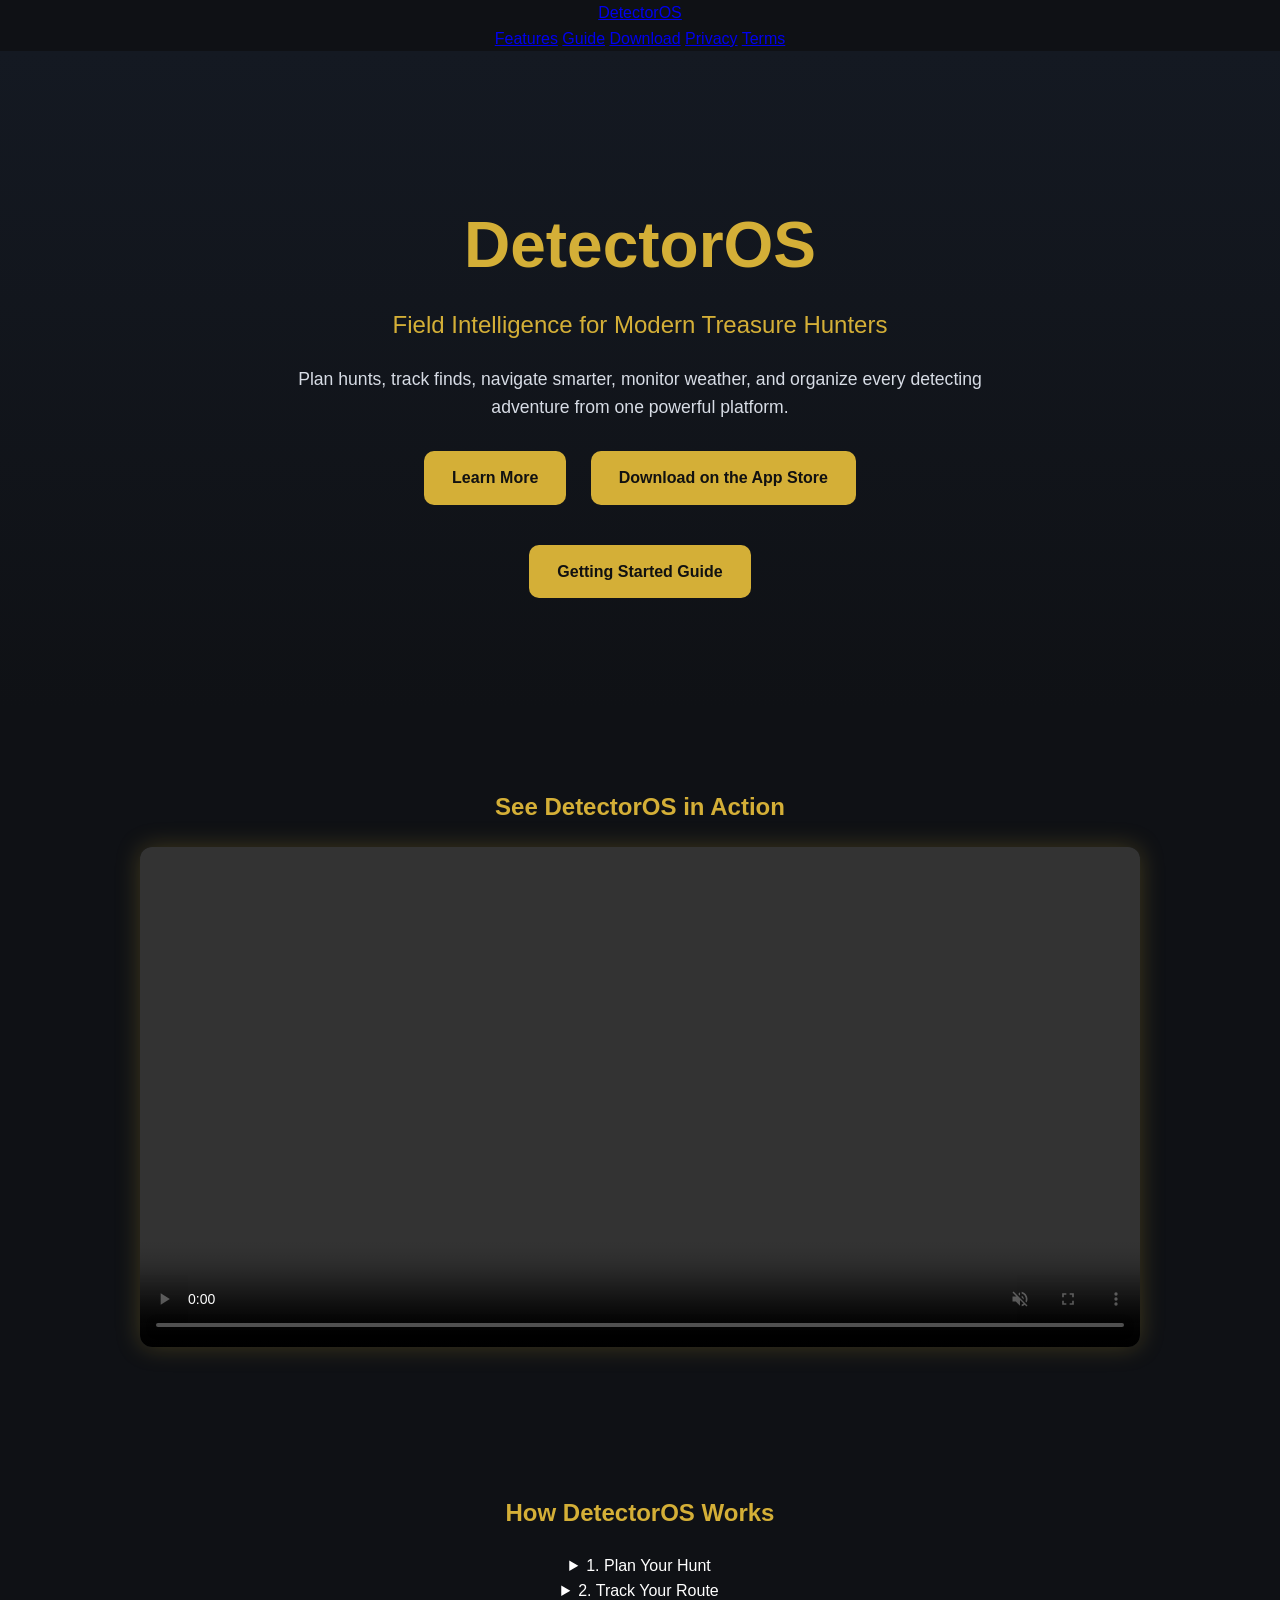
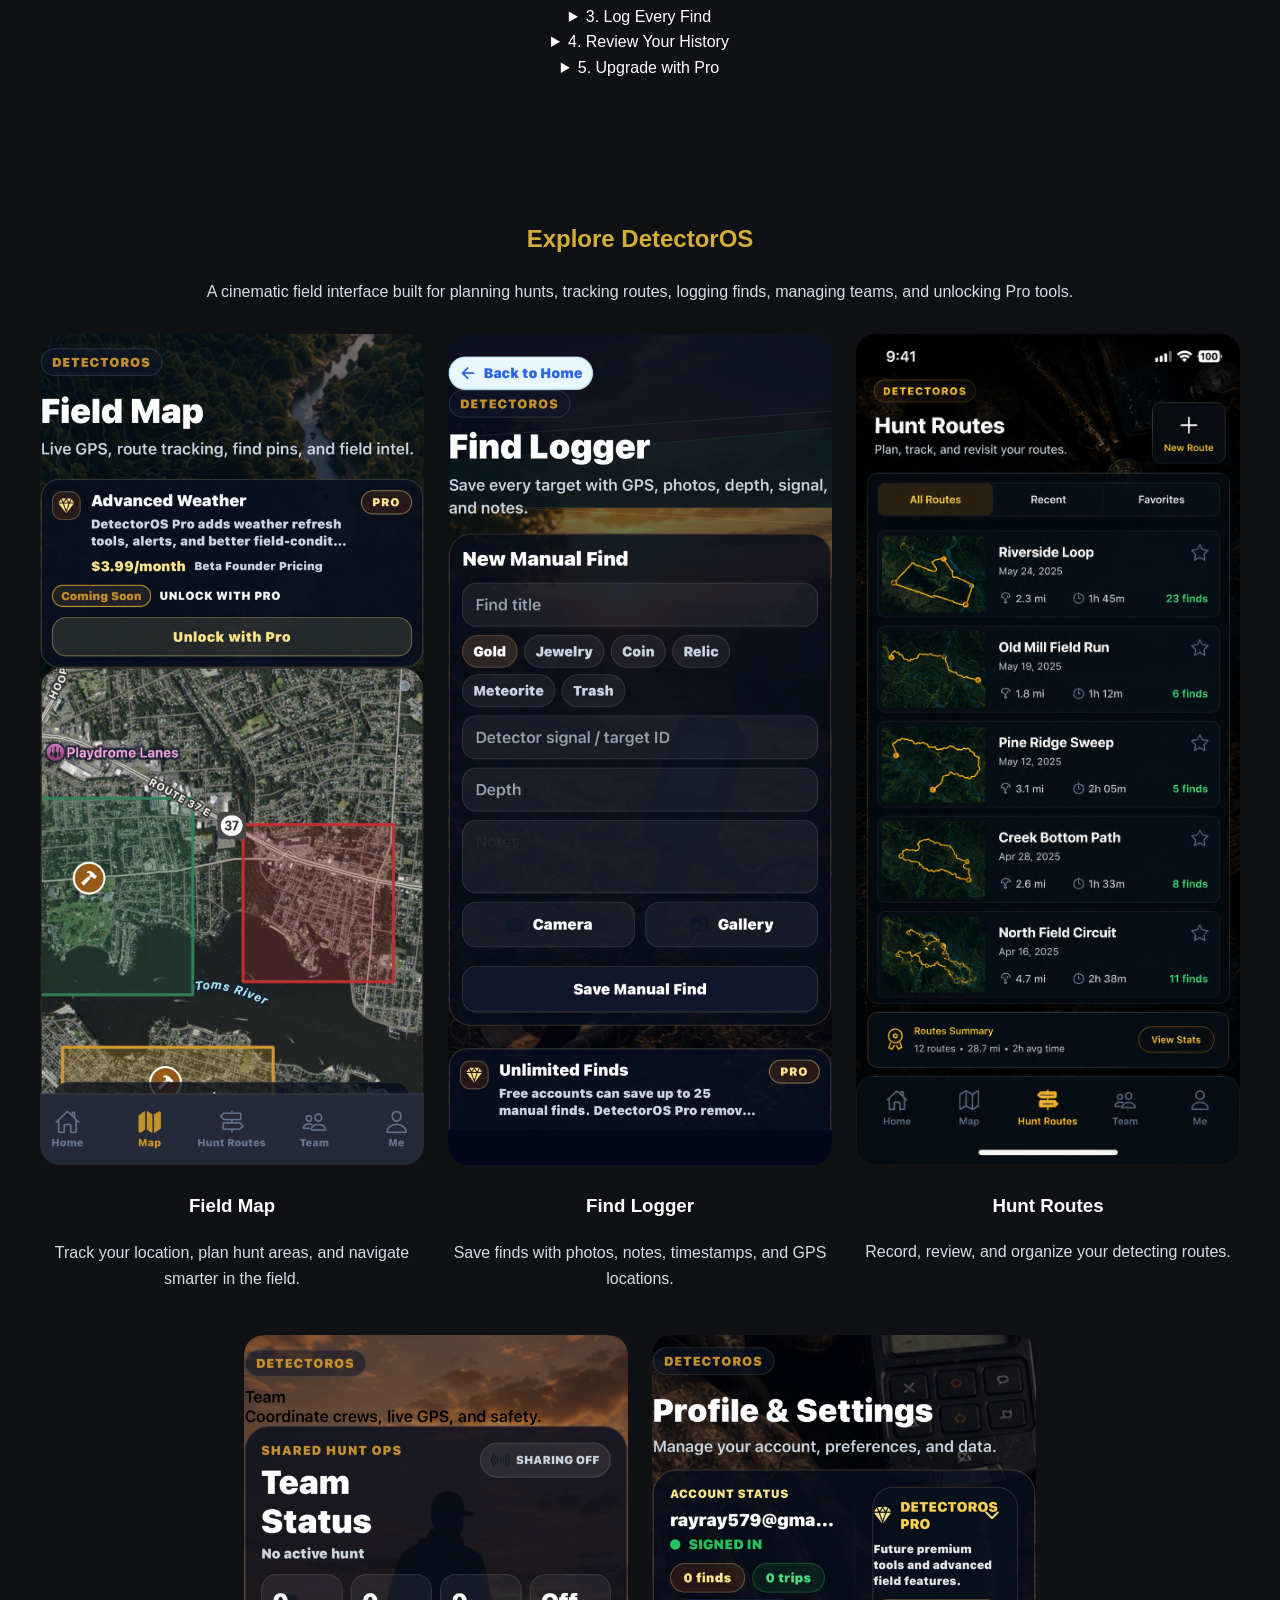
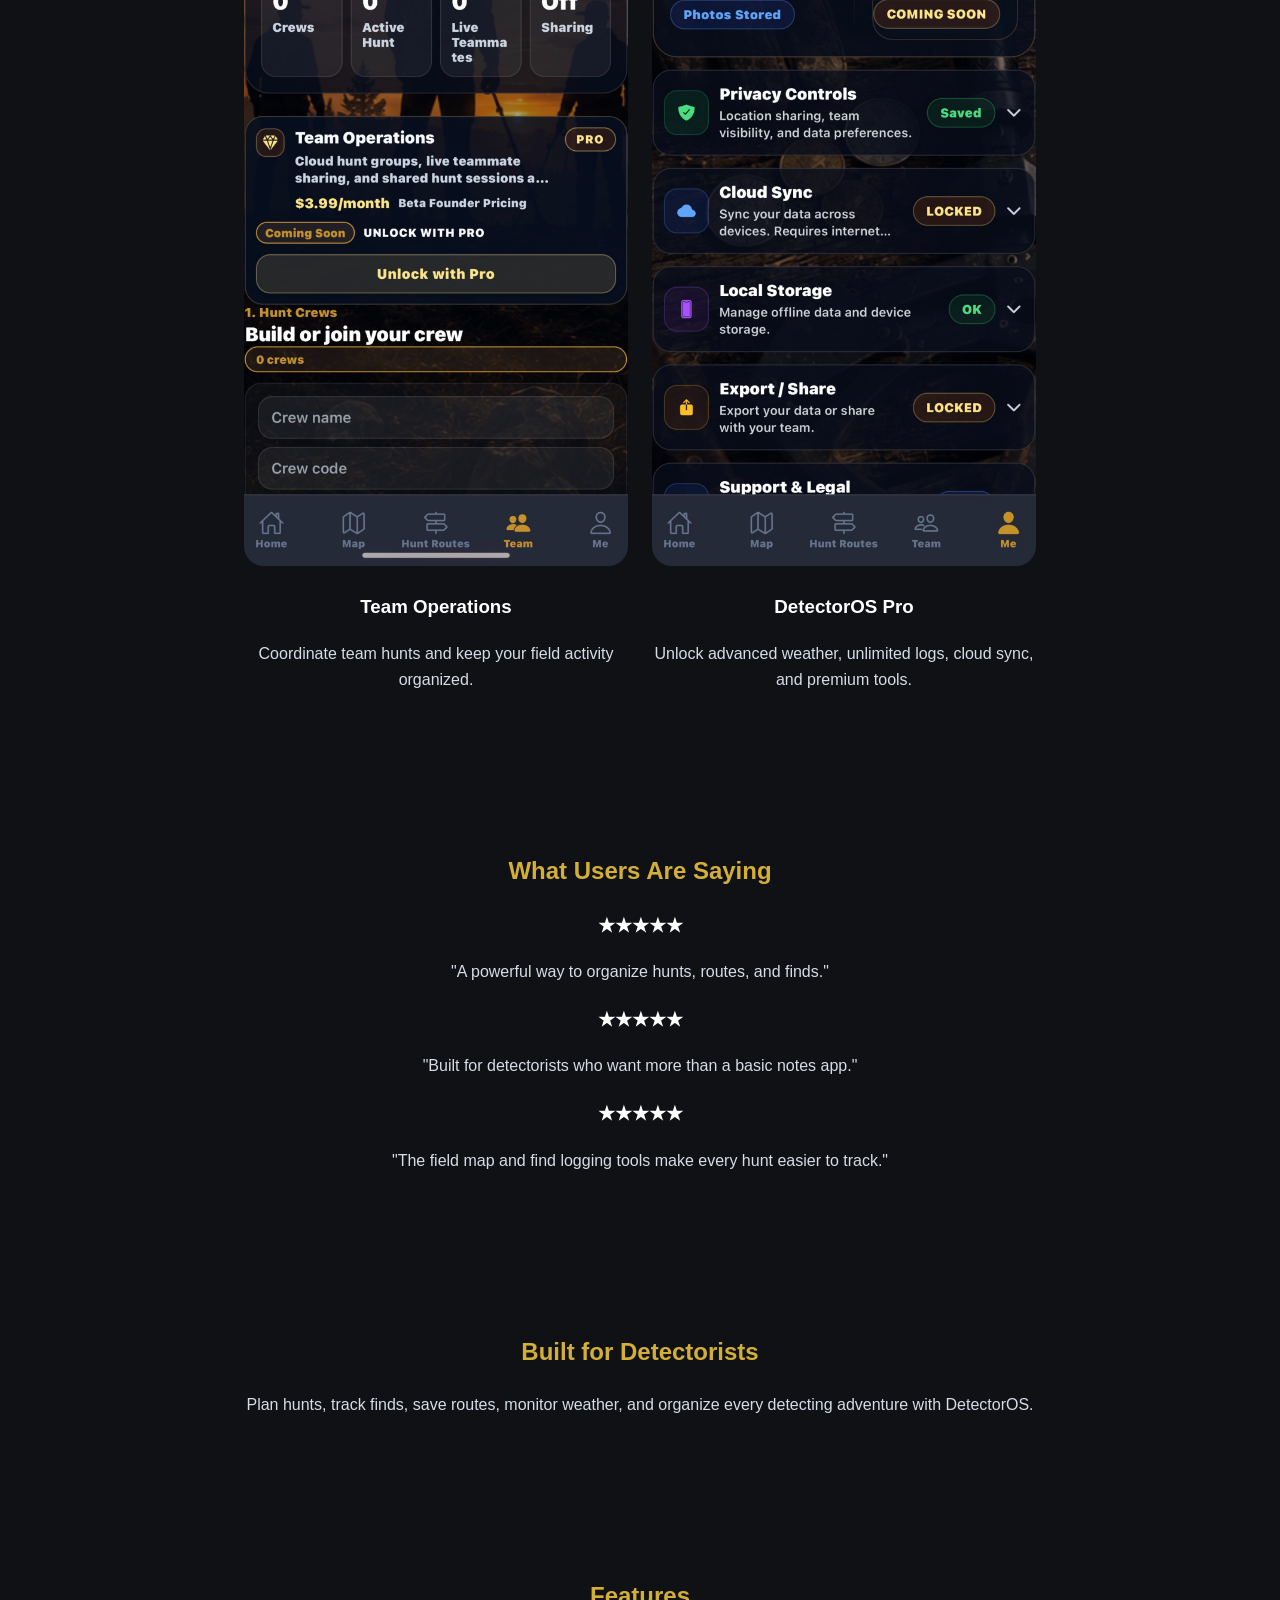
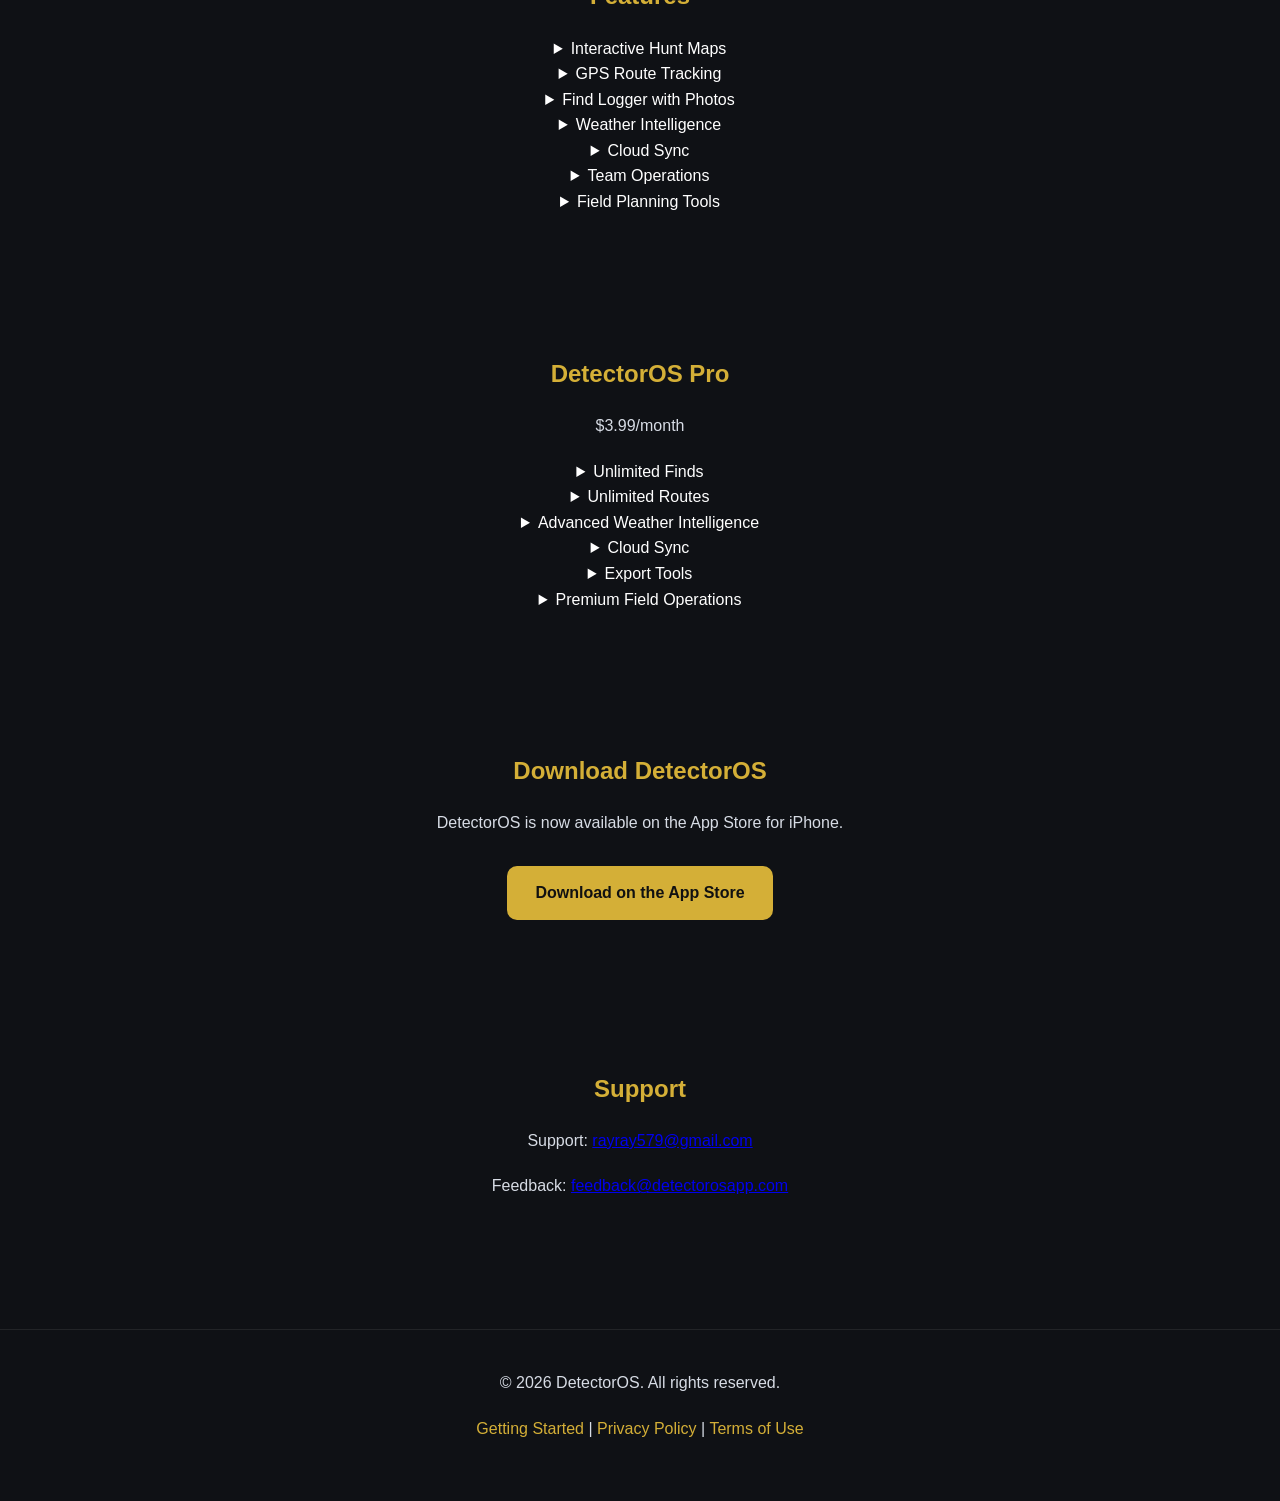
==== index.html @ bca3a9b2 "Remove markdown formatting from index.html" ====
<!DOCTYPE html>
<html lang="en">
<head>
  <link rel="icon" href="favicon.png">
  <meta charset="UTF-8">
  <meta name="viewport" content="width=device-width, initial-scale=1.0">
  <title>DetectorOS</title>
  <meta name="description" content="Field Intelligence for Modern Treasure Hunters">
  <link rel="stylesheet" href="style.css">
</head>

<body>

<nav class="navbar">
  <a class="nav-logo" href="index.html">DetectorOS</a>
  <div class="nav-links">
    <a href="index.html#features">Features</a>
    <a href="getting-started.html">Guide</a>
    <a href="https://apps.apple.com/us/app/detectoros/id6772813493" target="_blank" rel="noopener noreferrer">Download</a>
    <a href="privacy-policy.html">Privacy</a>
    <a href="terms-of-use.html">Terms</a>
  </div>
</nav>

<header>
  <h1>DetectorOS</h1>

  <p class="hero-subtitle">
    Field Intelligence for Modern Treasure Hunters
  </p>

  <p class="hero-description">
    Plan hunts, track finds, navigate smarter, monitor weather,
    and organize every detecting adventure from one powerful platform.
  </p>

  <a class="button" href="#features">Learn More</a>

  <a
    class="button"
    href="https://apps.apple.com/us/app/detectoros/id6772813493"
    target="_blank"
    rel="noopener noreferrer"
  >
    Download on the App Store
  </a>

  <div style="margin-top:20px;">
    <a class="button" href="getting-started.html">
      Getting Started Guide
    </a>
  </div>
</header>

<section id="video">
  <h2>See DetectorOS in Action</h2>

  <video
    controls
    autoplay
    muted
    loop
    playsinline
    width="100%"
    style="max-width:1000px;border-radius:12px;"
  >
    <source src="assets/detectoros-commercial.mp4" type="video/mp4">
    Your browser does not support video playback.
  </video>
</section>

<section id="how-it-works">
  <h2>How DetectorOS Works</h2>

  <div class="info-grid">
    <details class="info-card">
      <summary>1. Plan Your Hunt</summary>
      <p>
        Use maps, weather intelligence, and field planning tools to prepare
        before heading out.
      </p>
    </details>

    <details class="info-card">
      <summary>2. Track Your Route</summary>
      <p>
        Record your movement across parks, beaches, relic sites, fields,
        and other hunting locations.
      </p>
    </details>

    <details class="info-card">
      <summary>3. Log Every Find</summary>
      <p>
        Save photos, notes, GPS coordinates, and discovery details for
        every item you recover.
      </p>
    </details>

    <details class="info-card">
      <summary>4. Review Your History</summary>
      <p>
        Analyze previous hunts, revisit productive locations,
        and build a complete detecting history.
      </p>
    </details>

    <details class="info-card">
      <summary>5. Upgrade with Pro</summary>
      <p>
        Unlock unlimited finds, unlimited routes, advanced weather,
        cloud sync, exports, and premium field tools.
      </p>
    </details>
  </div>
</section>

<section id="screenshots">
  <h2>Explore DetectorOS</h2>

  <p>
    A cinematic field interface built for planning hunts, tracking routes,
    logging finds, managing teams, and unlocking Pro tools.
  </p>

  <div class="screenshot-grid">
    <div class="screenshot-card">
      <img src="assets/map.PNG" alt="DetectorOS Map screen">
      <h3>Field Map</h3>
      <p>Track your location, plan hunt areas, and navigate smarter in the field.</p>
    </div>

    <div class="screenshot-card">
      <img src="assets/find-logger.PNG" alt="DetectorOS Find Logger screen">
      <h3>Find Logger</h3>
      <p>Save finds with photos, notes, timestamps, and GPS locations.</p>
    </div>

    <div class="screenshot-card">
      <img src="assets/routes.png" alt="DetectorOS Hunt Routes screen">
      <h3>Hunt Routes</h3>
      <p>Record, review, and organize your detecting routes.</p>
    </div>

    <div class="screenshot-card">
      <img src="assets/team.PNG" alt="DetectorOS Team screen">
      <h3>Team Operations</h3>
      <p>Coordinate team hunts and keep your field activity organized.</p>
    </div>

    <div class="screenshot-card">
      <img src="assets/pro.PNG" alt="DetectorOS Pro screen">
      <h3>DetectorOS Pro</h3>
      <p>Unlock advanced weather, unlimited logs, cloud sync, and premium tools.</p>
    </div>
  </div>
</section>

<section id="reviews">
  <h2>What Users Are Saying</h2>

  <div class="info-grid">
    <div class="info-card">
      <h3>★★★★★</h3>
      <p>"A powerful way to organize hunts, routes, and finds."</p>
    </div>

    <div class="info-card">
      <h3>★★★★★</h3>
      <p>"Built for detectorists who want more than a basic notes app."</p>
    </div>

    <div class="info-card">
      <h3>★★★★★</h3>
      <p>"The field map and find logging tools make every hunt easier to track."</p>
    </div>
  </div>
</section>

<section id="built-for-detectorists">
  <h2>Built for Detectorists</h2>

  <p>
    Plan hunts, track finds, save routes, monitor weather,
    and organize every detecting adventure with DetectorOS.
  </p>
</section>

<section id="features">
  <h2>Features</h2>

  <div class="info-grid">
    <details class="info-card">
      <summary>Interactive Hunt Maps</summary>
      <p>
        View your hunting area, track your position, save important locations,
        and navigate the field with a detecting-focused map experience.
      </p>
    </details>

    <details class="info-card">
      <summary>GPS Route Tracking</summary>
      <p>
        Record the path you take during a hunt so you can review where you searched,
        avoid covering the same ground twice, and save productive routes.
      </p>
    </details>

    <details class="info-card">
      <summary>Find Logger with Photos</summary>
      <p>
        Save finds with photos, notes, timestamps, and GPS coordinates so every
        discovery has a clear record.
      </p>
    </details>

    <details class="info-card">
      <summary>Weather Intelligence</summary>
      <p>
        Monitor field conditions before and during hunts, including weather alerts
        that help you stay prepared outdoors.
      </p>
    </details>

    <details class="info-card">
      <summary>Cloud Sync</summary>
      <p>
        Keep your important hunt data backed up and available across sessions so
        your finds, routes, and notes are not lost.
      </p>
    </details>

    <details class="info-card">
      <summary>Team Operations</summary>
      <p>
        Coordinate hunts with other detectorists, organize shared activity, and
        keep team field operations easier to manage.
      </p>
    </details>

    <details class="info-card">
      <summary>Field Planning Tools</summary>
      <p>
        Prepare before heading out by organizing hunt areas, planning routes,
        checking conditions, and keeping your detecting strategy in one place.
      </p>
    </details>
  </div>
</section>

<section id="pro">
  <h2>DetectorOS Pro</h2>

  <p>$3.99/month</p>

  <div class="info-grid">
    <details class="info-card">
      <summary>Unlimited Finds</summary>
      <p>
        Log as many discoveries as you want with photos, notes, GPS locations,
        and field details.
      </p>
    </details>

    <details class="info-card">
      <summary>Unlimited Routes</summary>
      <p>
        Create and save unlimited hunt routes so every outing can be tracked,
        reviewed, and organized.
      </p>
    </details>

    <details class="info-card">
      <summary>Advanced Weather Intelligence</summary>
      <p>
        Unlock deeper field weather tools to help plan safer, smarter, and more
        productive detecting sessions.
      </p>
    </details>

    <details class="info-card">
      <summary>Cloud Sync</summary>
      <p>
        Back up and sync your DetectorOS field data so your hunt history stays protected.
      </p>
    </details>

    <details class="info-card">
      <summary>Export Tools</summary>
      <p>
        Export your field records, find logs, and route data for backup, sharing,
        or personal archiving.
      </p>
    </details>

    <details class="info-card">
      <summary>Premium Field Operations</summary>
      <p>
        Unlock the full DetectorOS tactical field system for serious detectorists
        who want more control, organization, and intelligence in the field.
      </p>
    </details>
  </div>
</section>

<section id="download">
  <h2>Download DetectorOS</h2>

  <p>
    DetectorOS is now available on the App Store for iPhone.
  </p>

  <a
    class="button"
    href="https://apps.apple.com/us/app/detectoros/id6772813493"
    target="_blank"
    rel="noopener noreferrer"
  >
    Download on the App Store
  </a>
</section>

<section id="support">
  <h2>Support</h2>

  <p>
    Support:
    <a href="mailto:rayray579@gmail.com">rayray579@gmail.com</a>
  </p>

  <p>
    Feedback:
    <a href="mailto:feedback@detectorosapp.com">feedback@detectorosapp.com</a>
  </p>
</section>

<footer>
  <p>
    © 2026 DetectorOS. All rights reserved.
  </p>

  <p>
    <a href="getting-started.html">Getting Started</a> |
    <a href="privacy-policy.html">Privacy Policy</a> |
    <a href="terms-of-use.html">Terms of Use</a>
  </p>
</footer>

</body>
</html>
---- style.css ----
css
html {
  scroll-behavior: smooth;
}

body {
  font-family: Arial, sans-serif;
  margin: 0;
  background: #0f1115;
  color: white;
  text-align: center;
  line-height: 1.6;
}

header {
  padding: 100px 20px;
  background: linear-gradient(
    180deg,
    #141922 0%,
    #0f1115 100%
  );
}

h1 {
  font-size: 4rem;
  margin-bottom: 10px;
  color: #d4af37;
}

h2 {
  color: #d4af37;
  margin-bottom: 20px;
}

.hero-subtitle {
  font-size: 1.5rem;
  color: #d4af37;
  margin-bottom: 10px;
}

.hero-description {
  max-width: 750px;
  margin: 20px auto;
  color: #d7dce5;
  font-size: 1.1rem;
}

section {
  max-width: 1200px;
  margin: auto;
  padding: 60px 20px;
}

.button {
  display: inline-block;
  margin: 10px;
  padding: 14px 28px;
  background: #d4af37;
  color: #111;
  text-decoration: none;
  border-radius: 10px;
  font-weight: bold;
  transition: 0.25s ease;
}

.button:hover {
  transform: translateY(-2px);
  background: #e6c65b;
}

video {
  width: 100%;
  max-width: 1000px;
  border-radius: 16px;
  box-shadow: 0 0 25px rgba(212, 175, 55, 0.25);
}

ul {
  list-style: none;
  padding: 0;
}

li {
  margin: 10px 0;
  color: #d7dce5;
}

.screenshot-grid {
  display: grid;
  grid-template-columns: repeat(6, 1fr);
  gap: 24px;
  margin-top: 30px;
}

.screenshot-card:nth-child(1),
.screenshot-card:nth-child(2),
.screenshot-card:nth-child(3) {
  grid-column: span 2;
}

.screenshot-card:nth-child(4) {
  grid-column: 2 / span 2;
}

.screenshot-card:nth-child(5) {
  grid-column: 4 / span 2;
}

.screenshot-card img {
  width: 100%;
  height: auto;
  border-radius: 20px;
}

footer {
  margin-top: 50px;
  padding: 40px 20px;
  border-top: 1px solid rgba(255,255,255,0.08);
}

footer a {
  color: #d4af37;
  text-decoration: none;
}

footer a:hover {
  text-decoration: underline;
}

p {
  max-width: 900px;
  margin: 0 auto 20px auto;
  color: #d7dce5;
}

@media (max-width: 768px) {
  h1 {
    font-size: 2.5rem;
  }

  .hero-subtitle {
    font-size: 1.2rem;
  }

  .hero-description {
    font-size: 1rem;
  }

  header {
    padding: 70px 20px;
  }
    .screenshot-grid {
    display: flex;
    flex-direction: column;
  }
  .info-grid {
  display: grid;
  grid-template-columns: repeat(auto-fit, minmax(260px, 1fr));
  gap: 18px;
  margin-top: 30px;
}

.info-card {
  background: rgba(255,255,255,0.05);
  border: 1px solid rgba(212,175,55,0.25);
  border-radius: 16px;
  padding: 18px;
  text-align: left;
}

.info-card summary {
  cursor: pointer;
  color: #d4af37;
  font-weight: bold;
  font-size: 1.05rem;
}

.info-card p {
  margin-top: 14px;
  color: #d7dce5;
  text-align: left;
}
  .navbar {
  position: sticky;
  top: 0;
  z-index: 1000;
  background: rgba(15, 17, 21, 0.95);
  border-bottom: 1px solid rgba(212,175,55,0.25);
  padding: 14px 20px;
  display: flex;
  justify-content: space-between;
  align-items: center;
}

.nav-logo {
  color: #d4af37;
  font-weight: bold;
  text-decoration: none;
  font-size: 1.2rem;
}

.nav-links a {
  color: #d7dce5;
  text-decoration: none;
  margin-left: 18px;
  font-size: 0.95rem;
}

.nav-links a: hover {
  color: #d4af37;
}

@media (max-width: 768px) {
  .navbar {
    flex-direction: column;
    gap: 10px;
  }

  .nav-links a {
    margin: 0 8px;
    font-size: 0.85rem;
  }
}
}
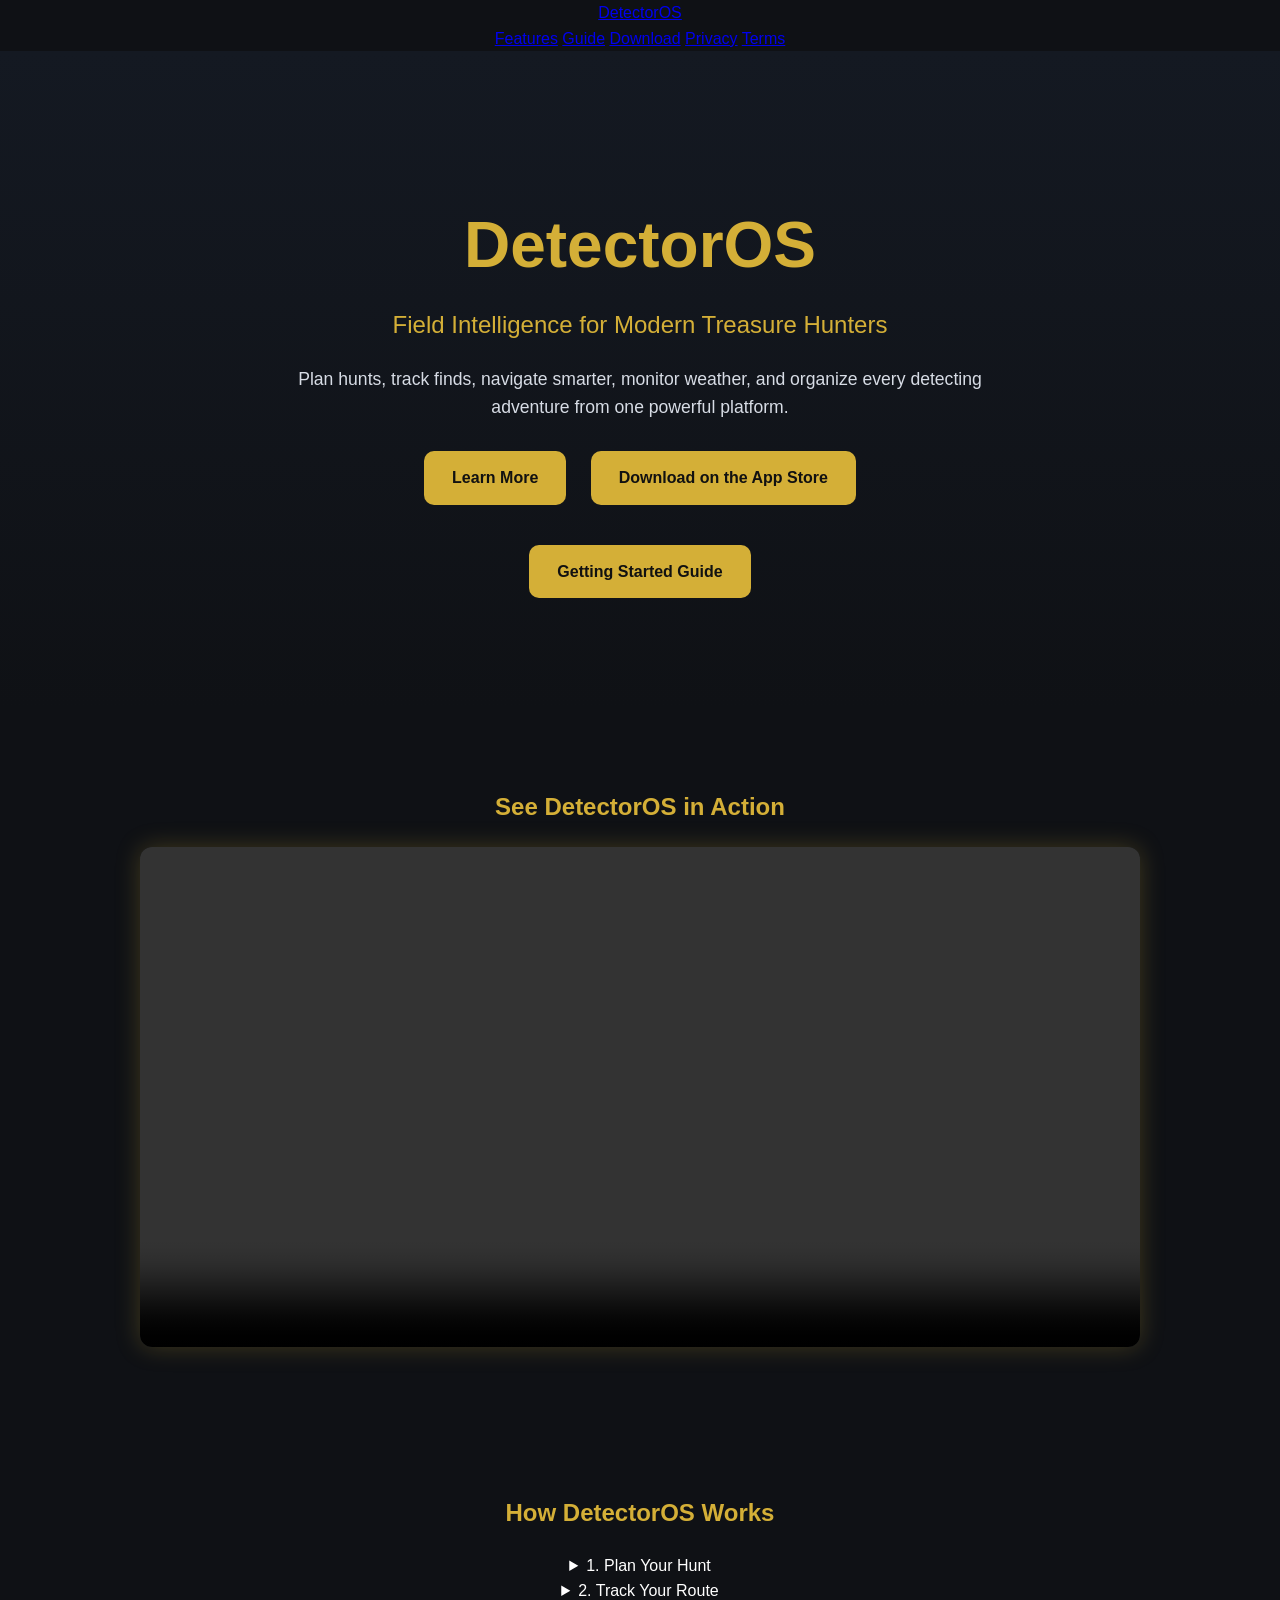
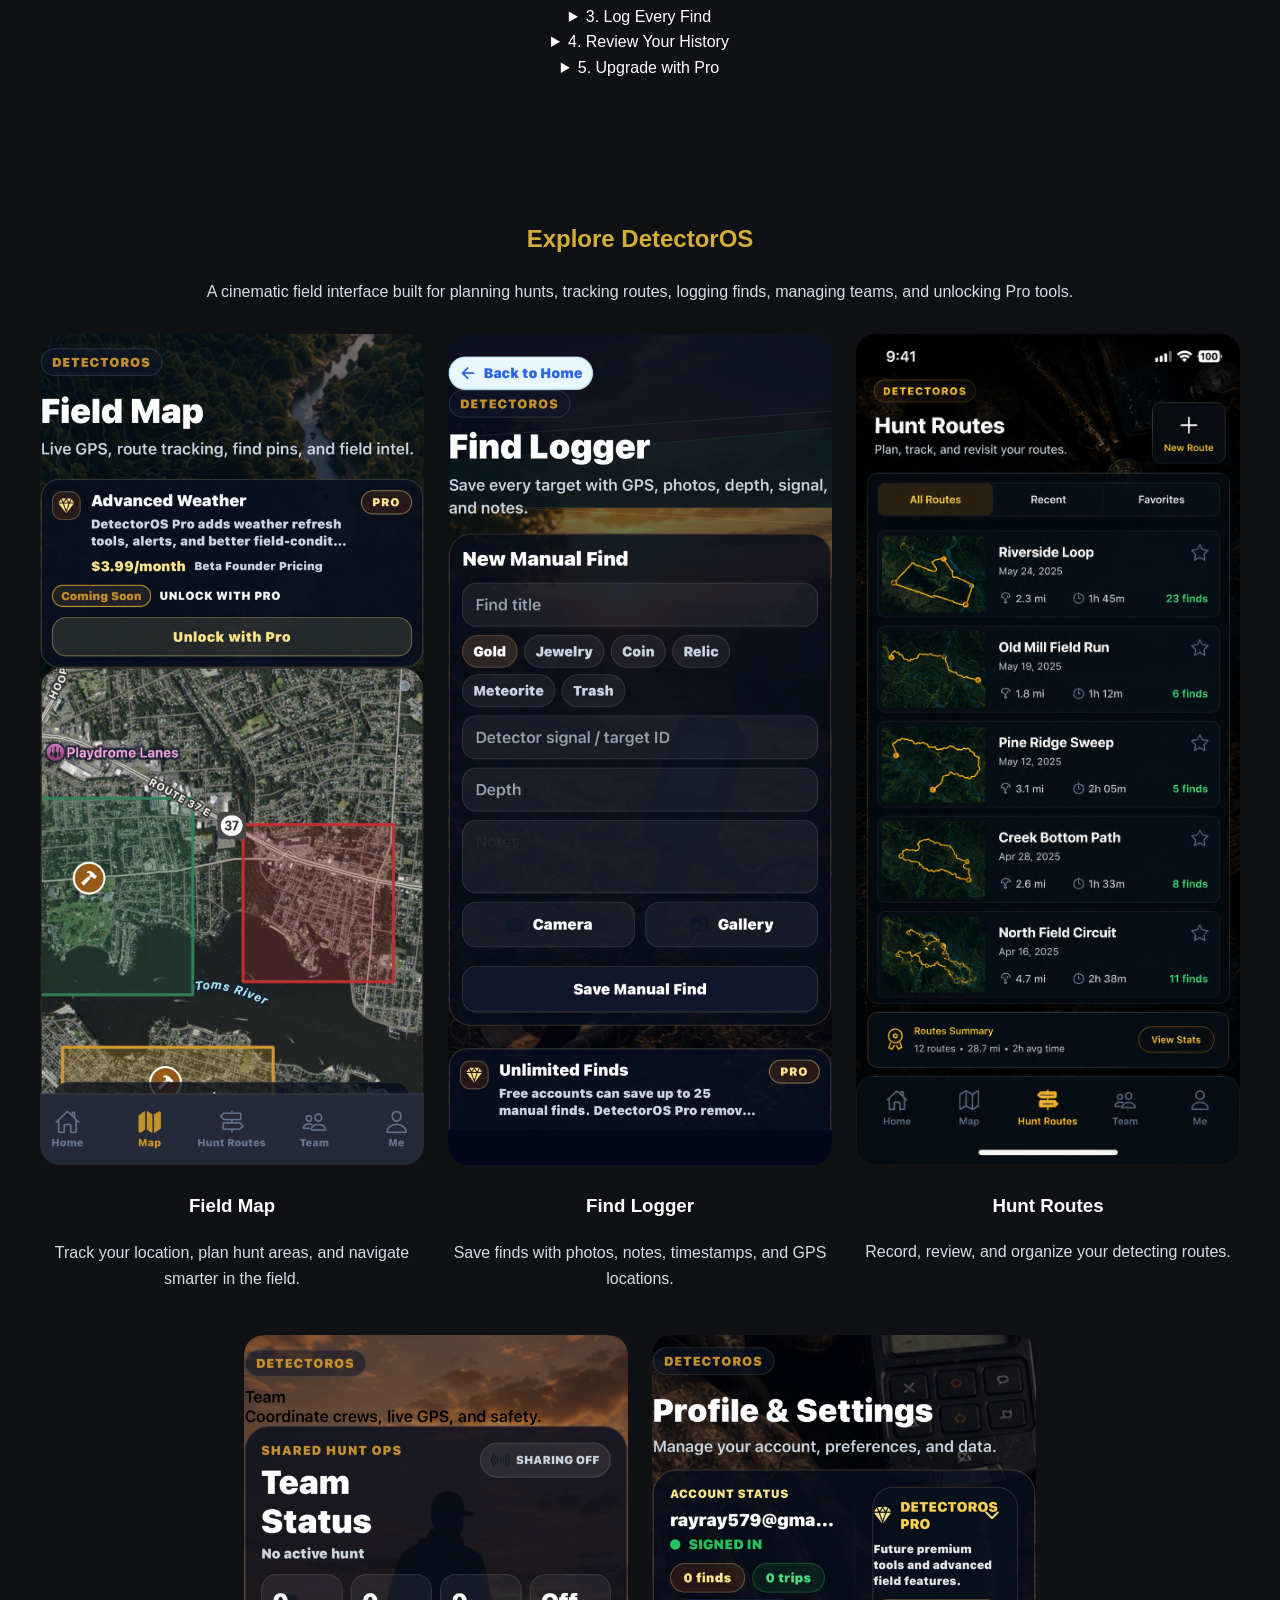
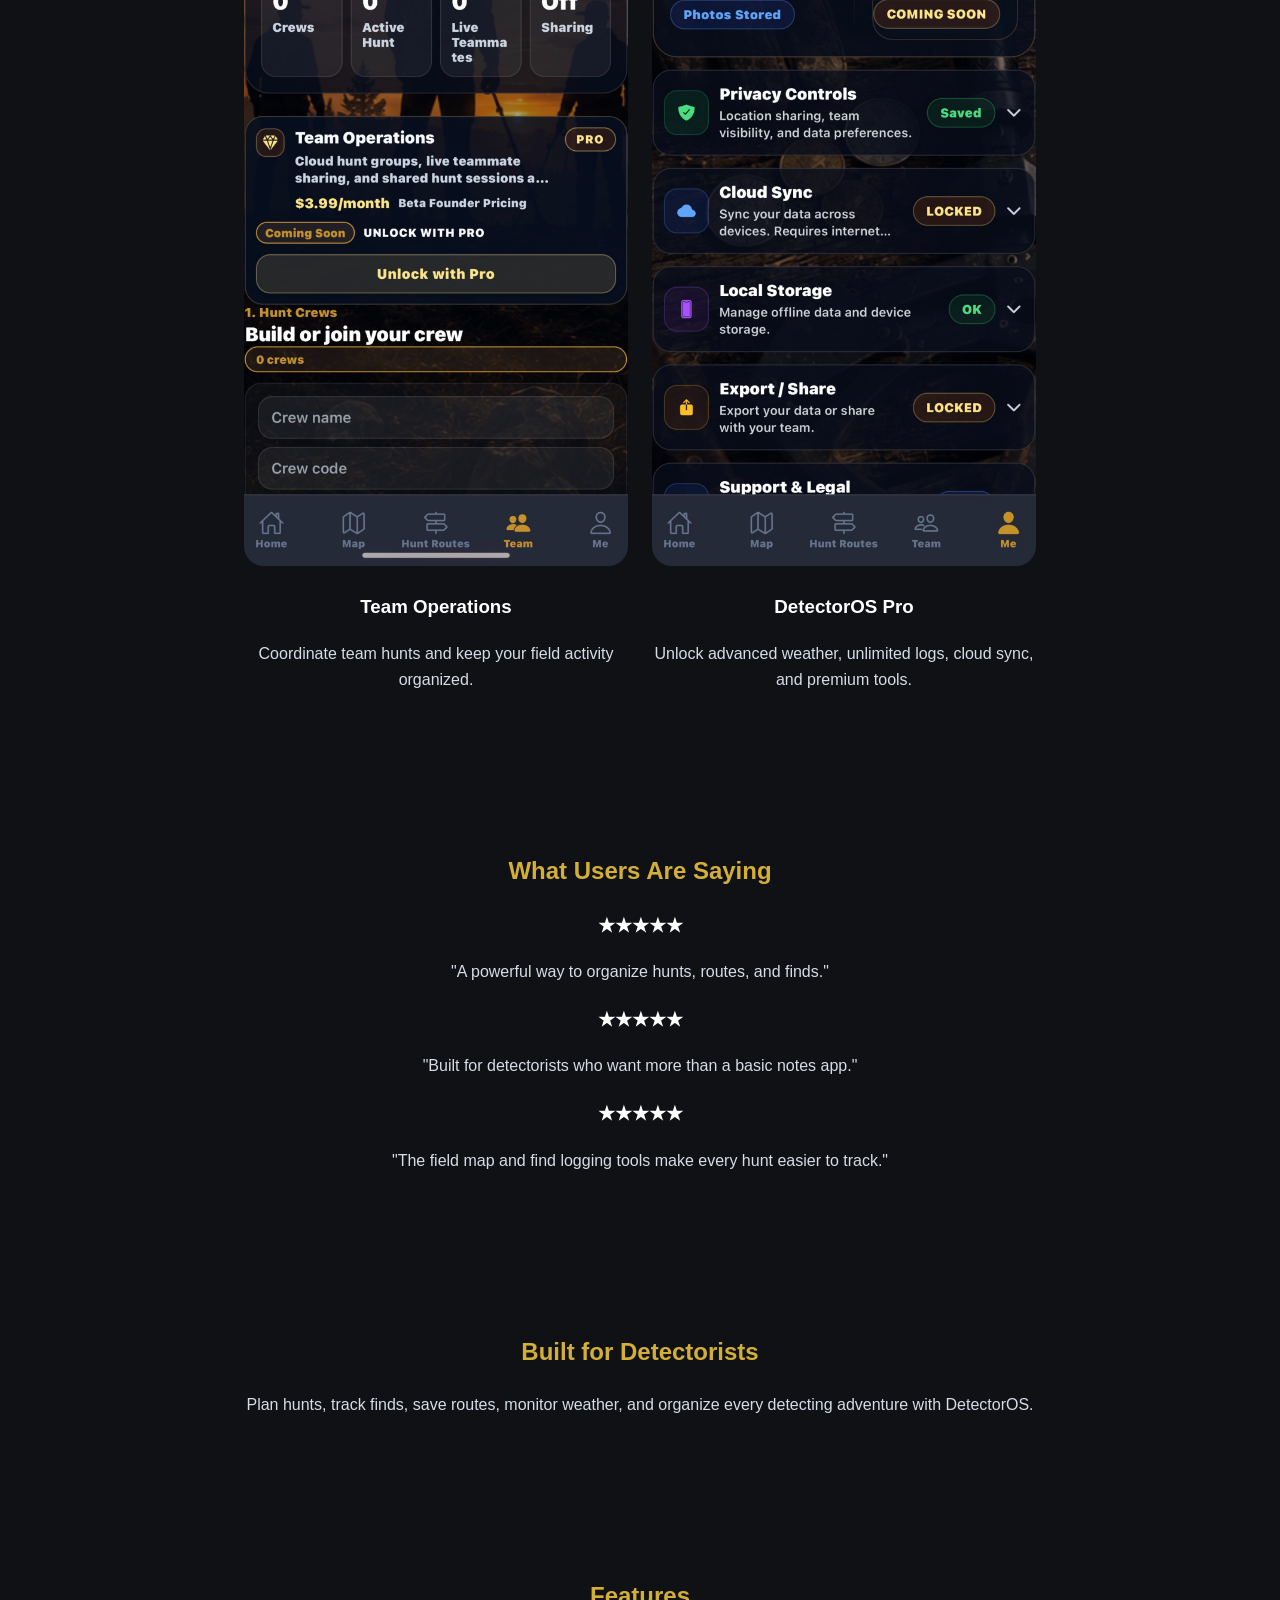
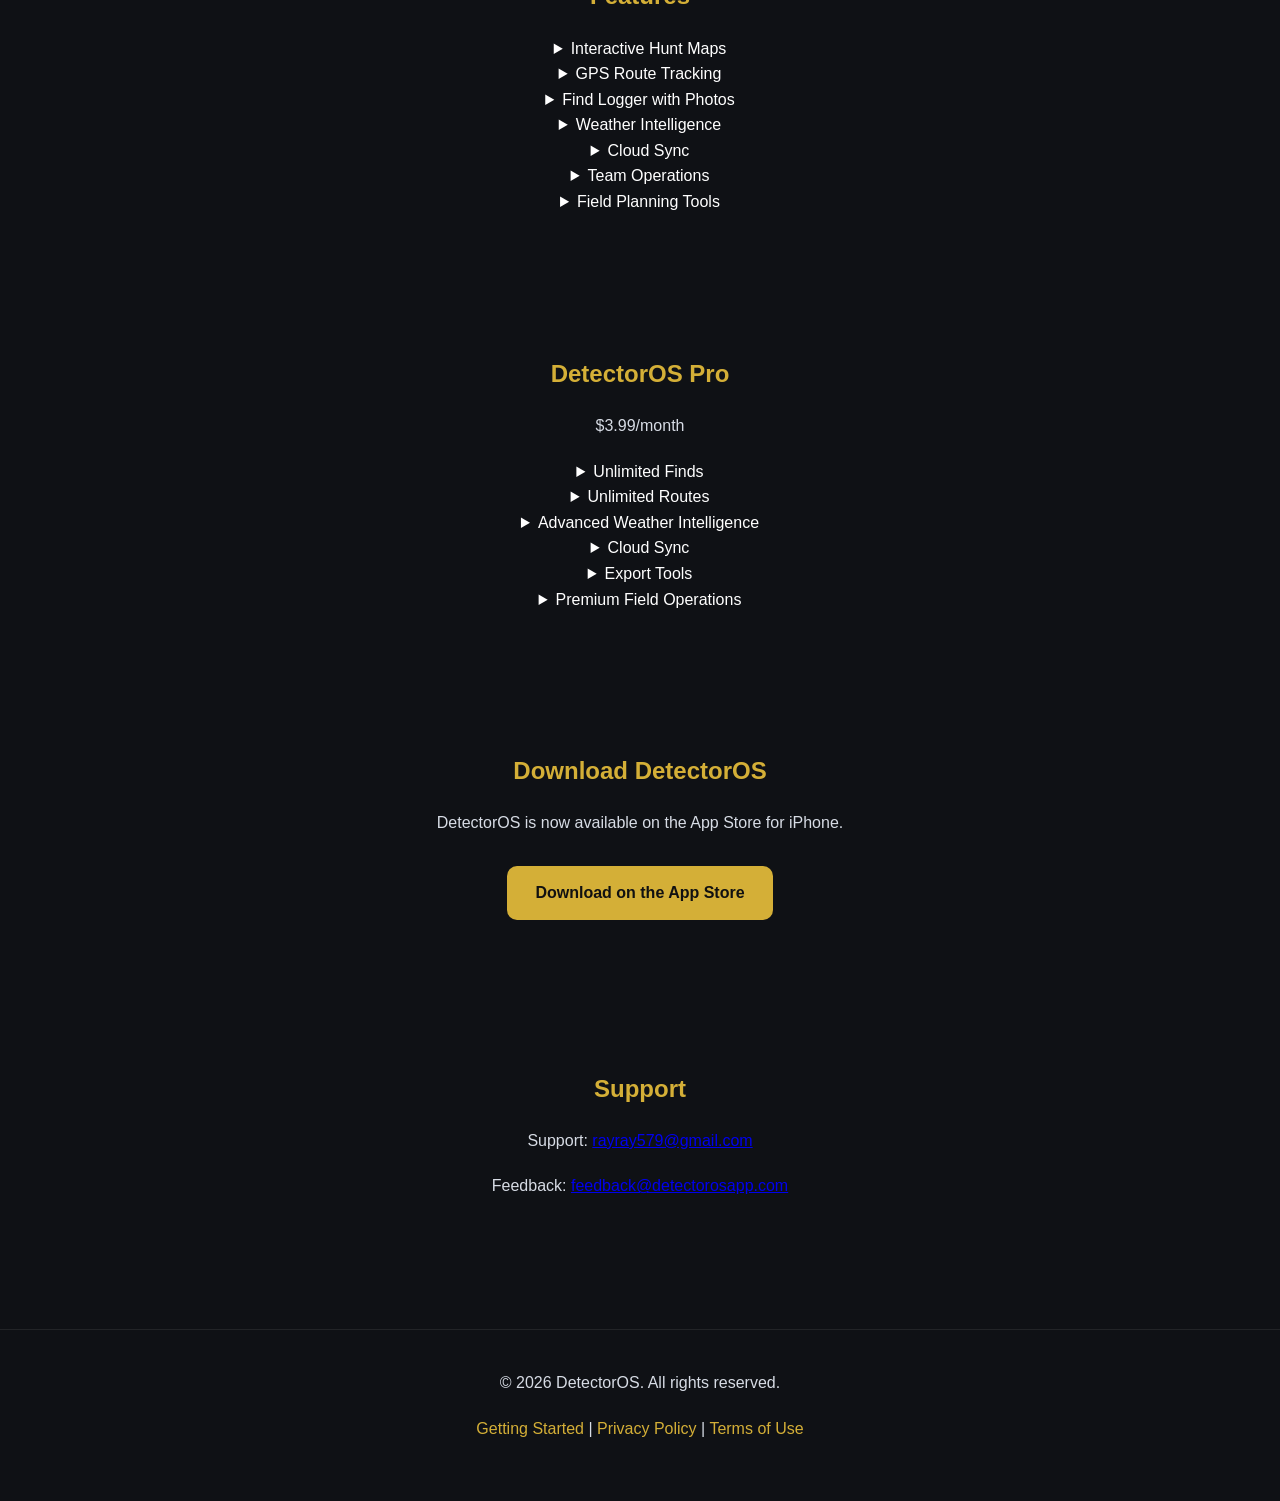
==== commit 104b4ec3: "Integrate Google Analytics into index.html Added Google Analytics tracking script to the HTML." ====
--- a/index.html
+++ b/index.html
@@ -7,6 +7,15 @@
   <title>DetectorOS</title>
   <meta name="description" content="Field Intelligence for Modern Treasure Hunters">
   <link rel="stylesheet" href="style.css">
+  <!-- Google Analytics -->
+<script async src="https://www.googletagmanager.com/gtag/js?id=G-1YQBR0H7X6"></script>
+<script>
+  window.dataLayer = window.dataLayer || [];
+  function gtag(){dataLayer.push(arguments);}
+  gtag('js', new Date());
+
+  gtag('config', 'G-1YQBR0H7X6');
+</script>
 </head>
 
 <body>
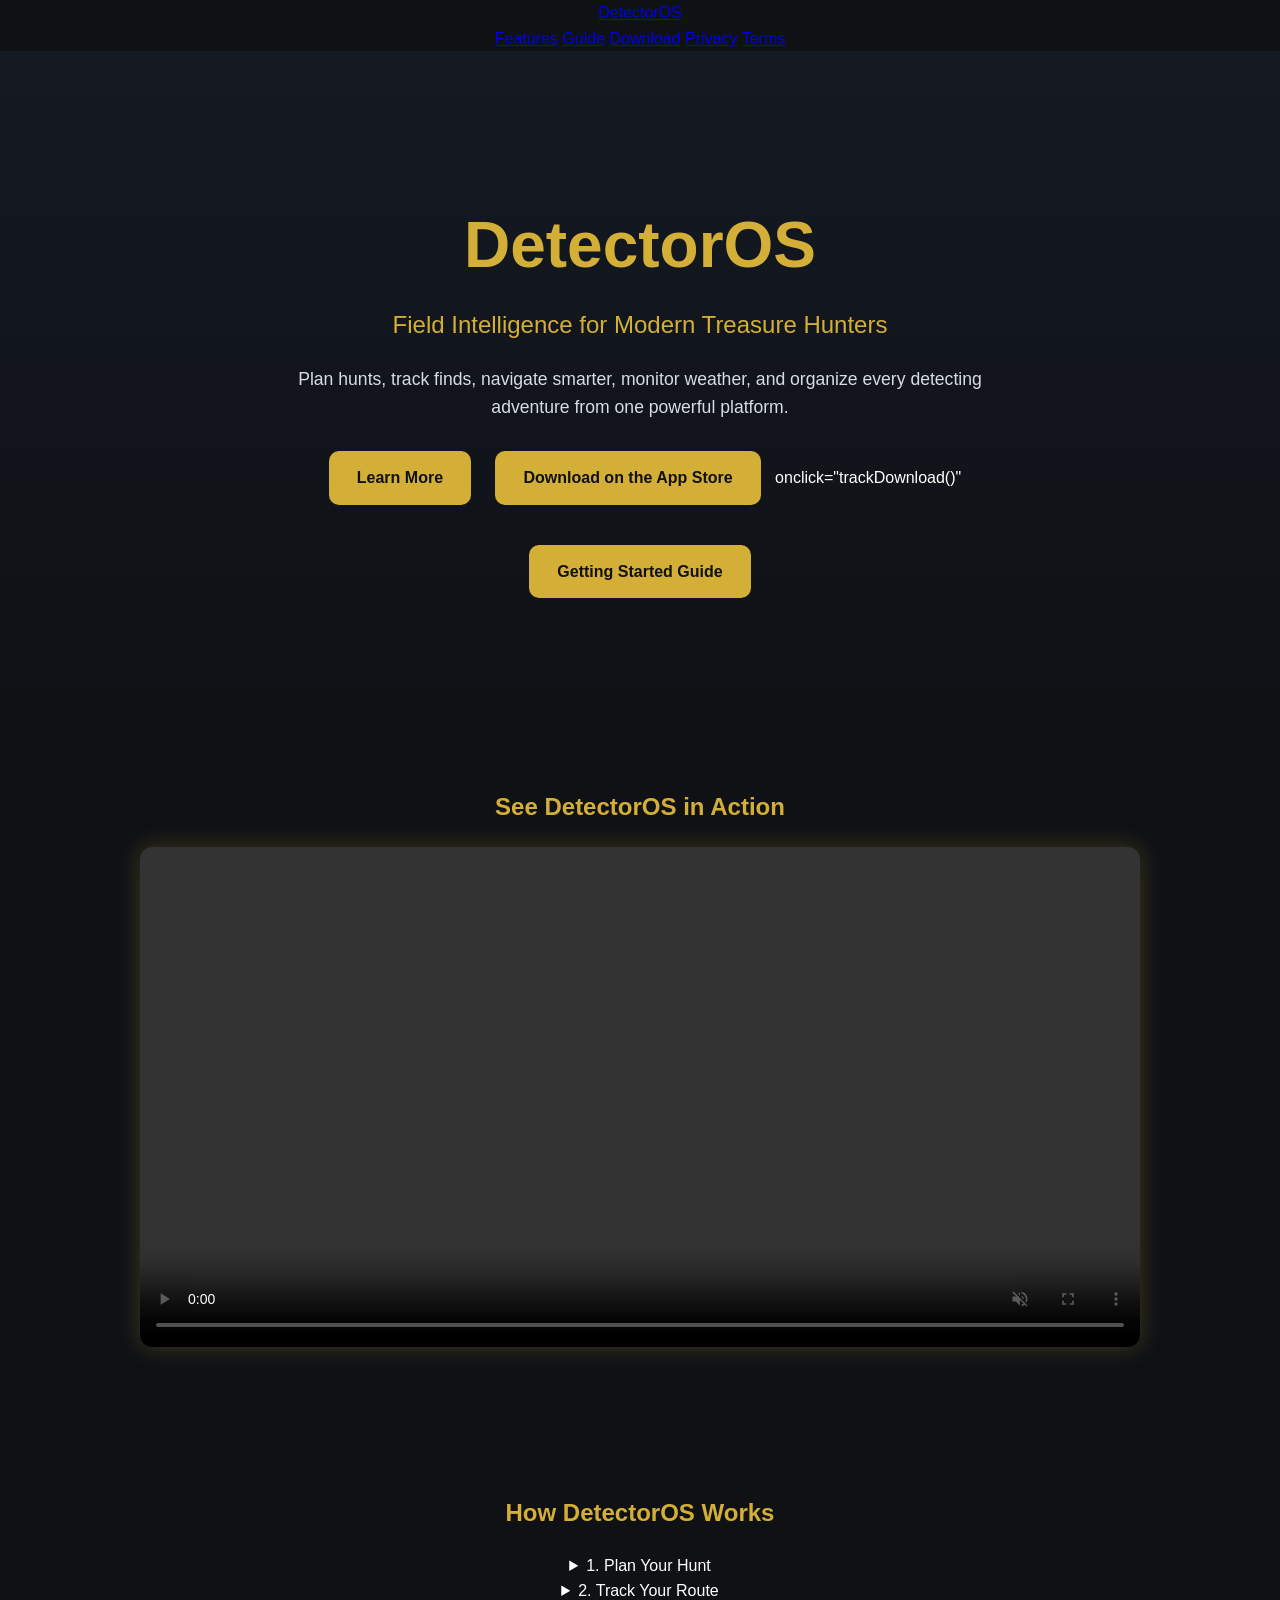
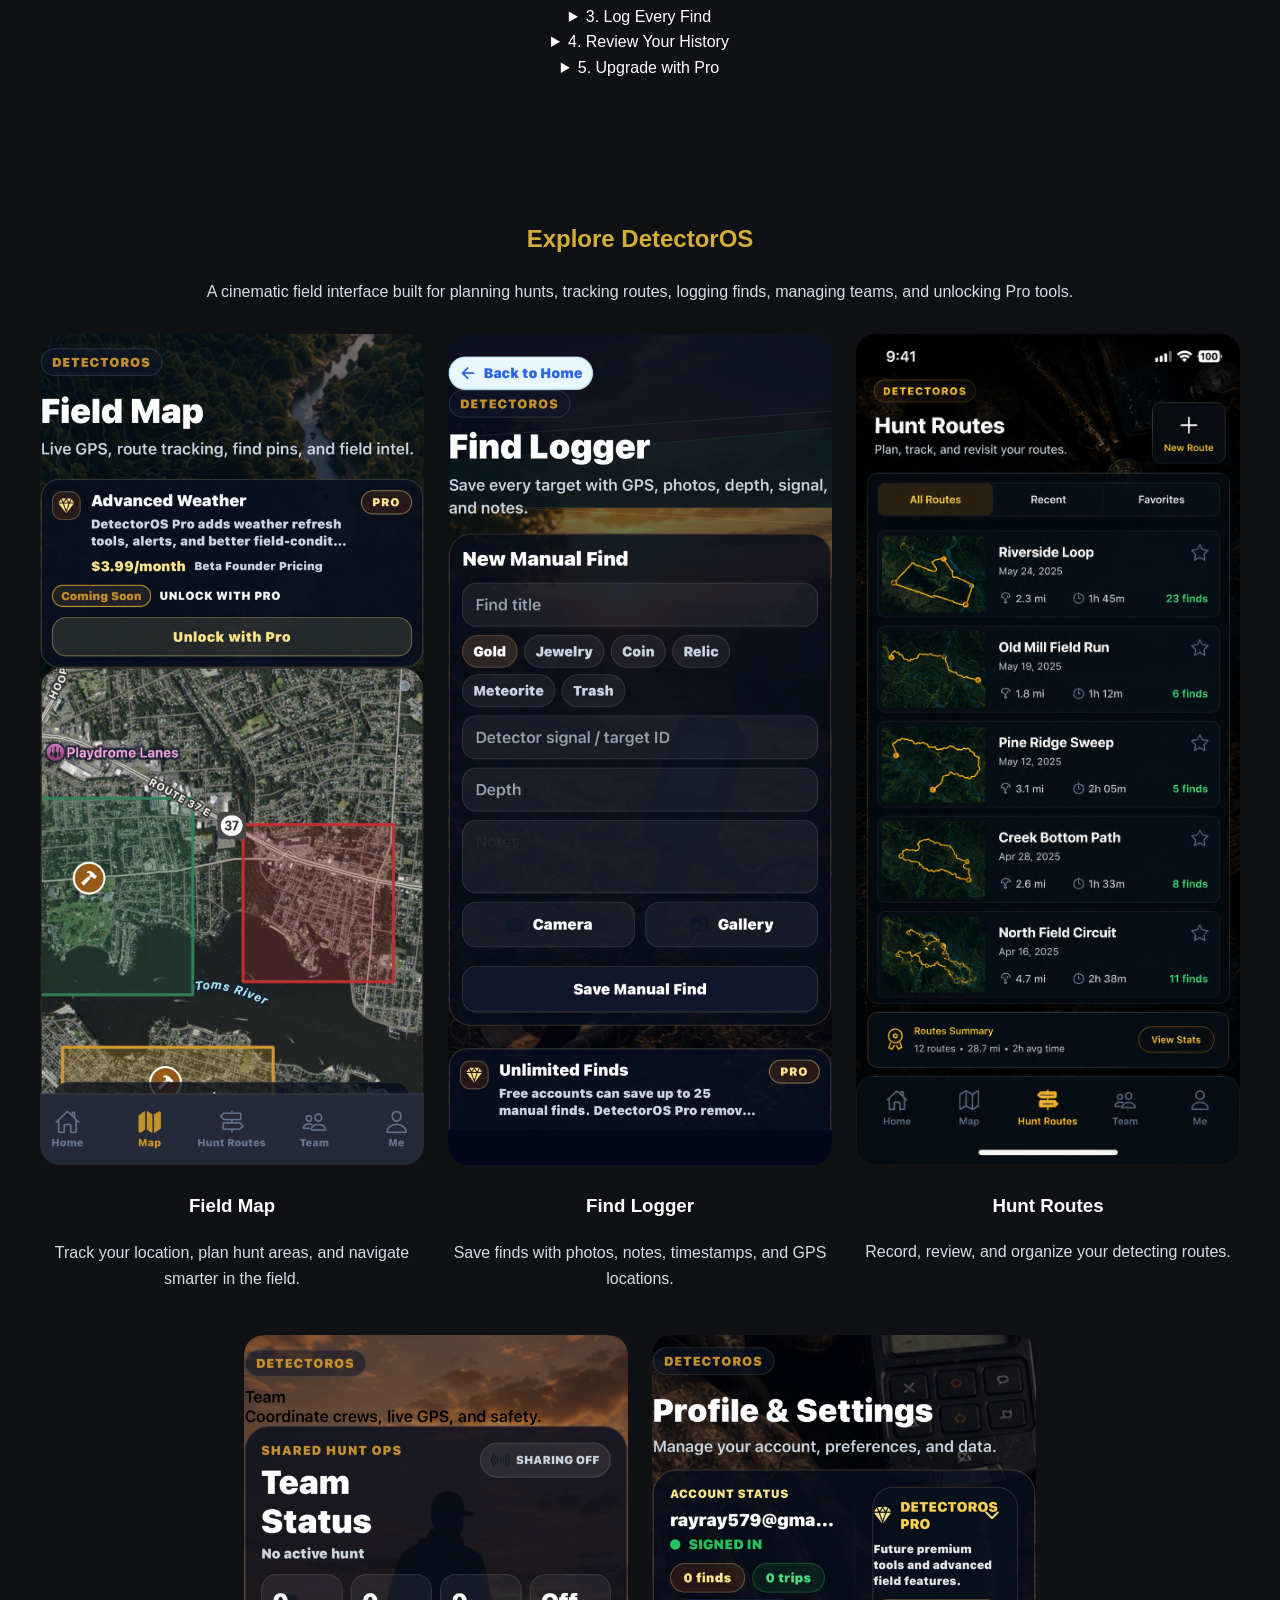
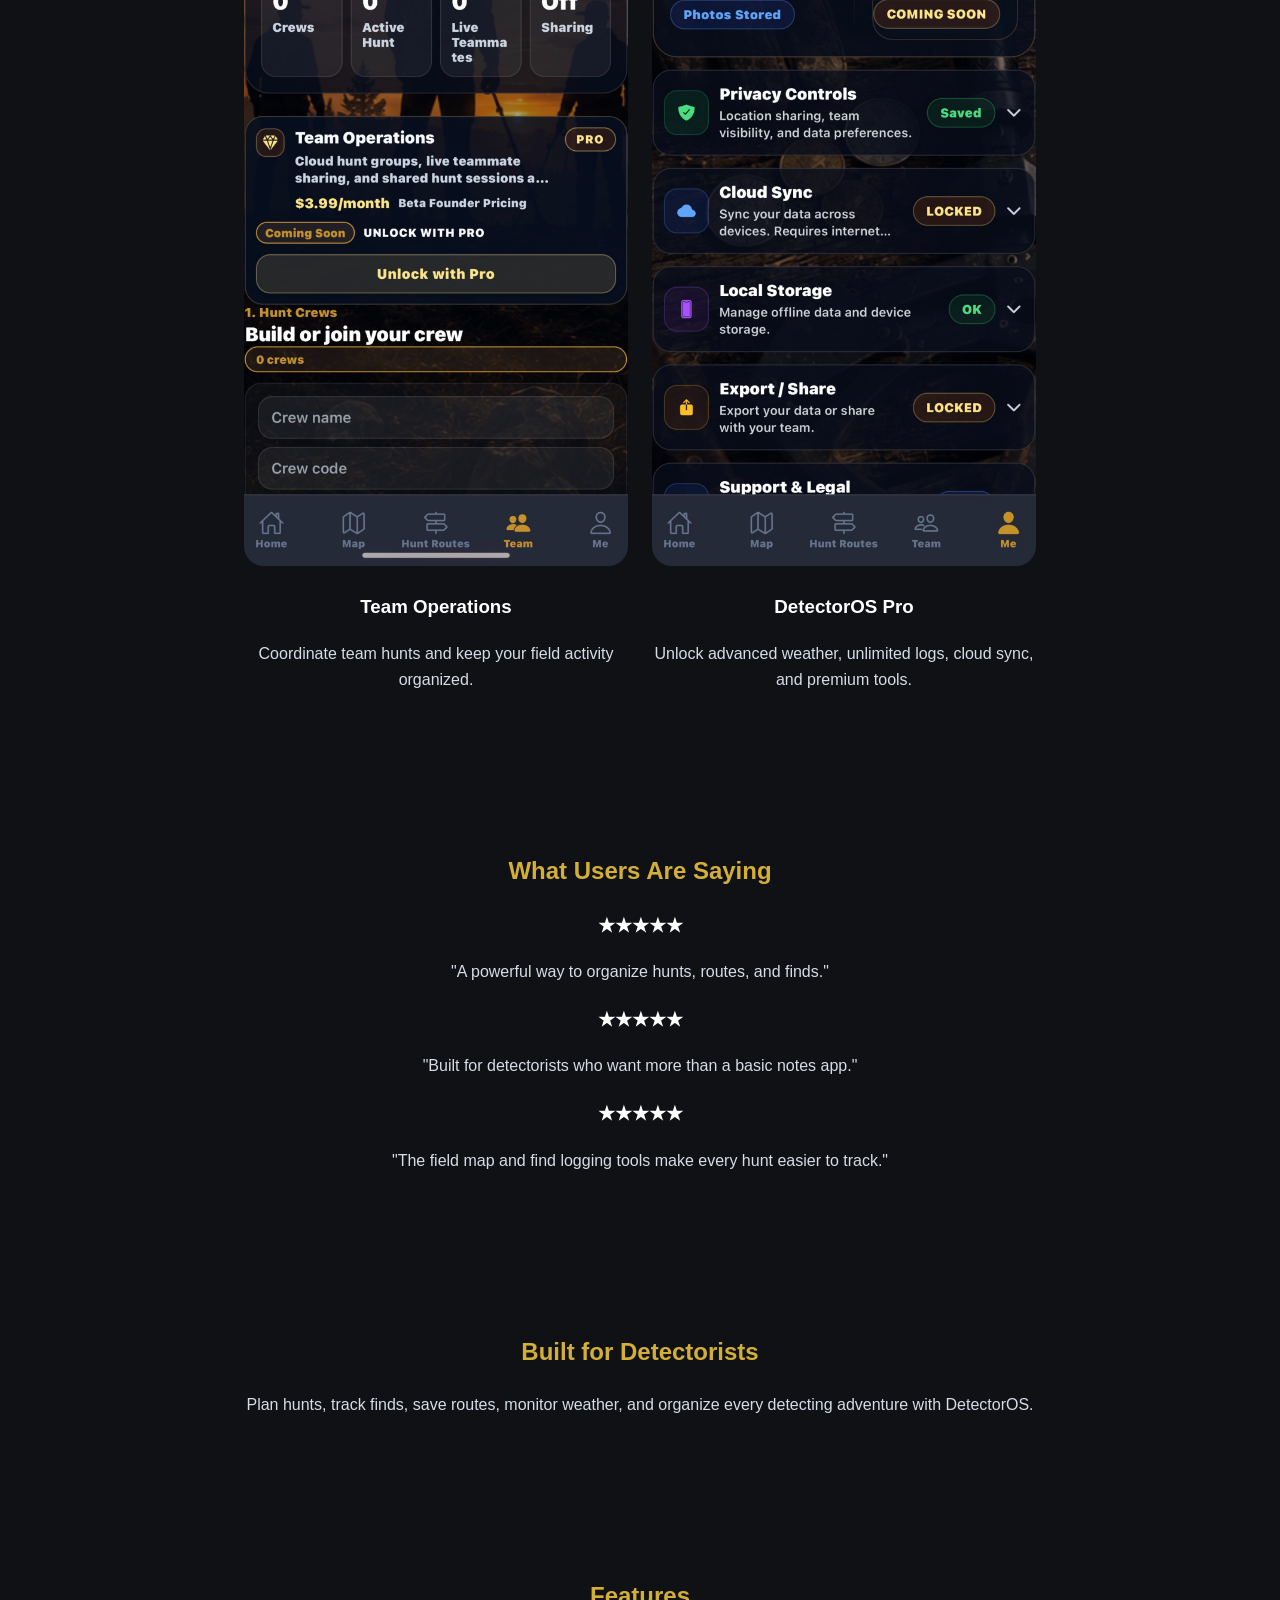
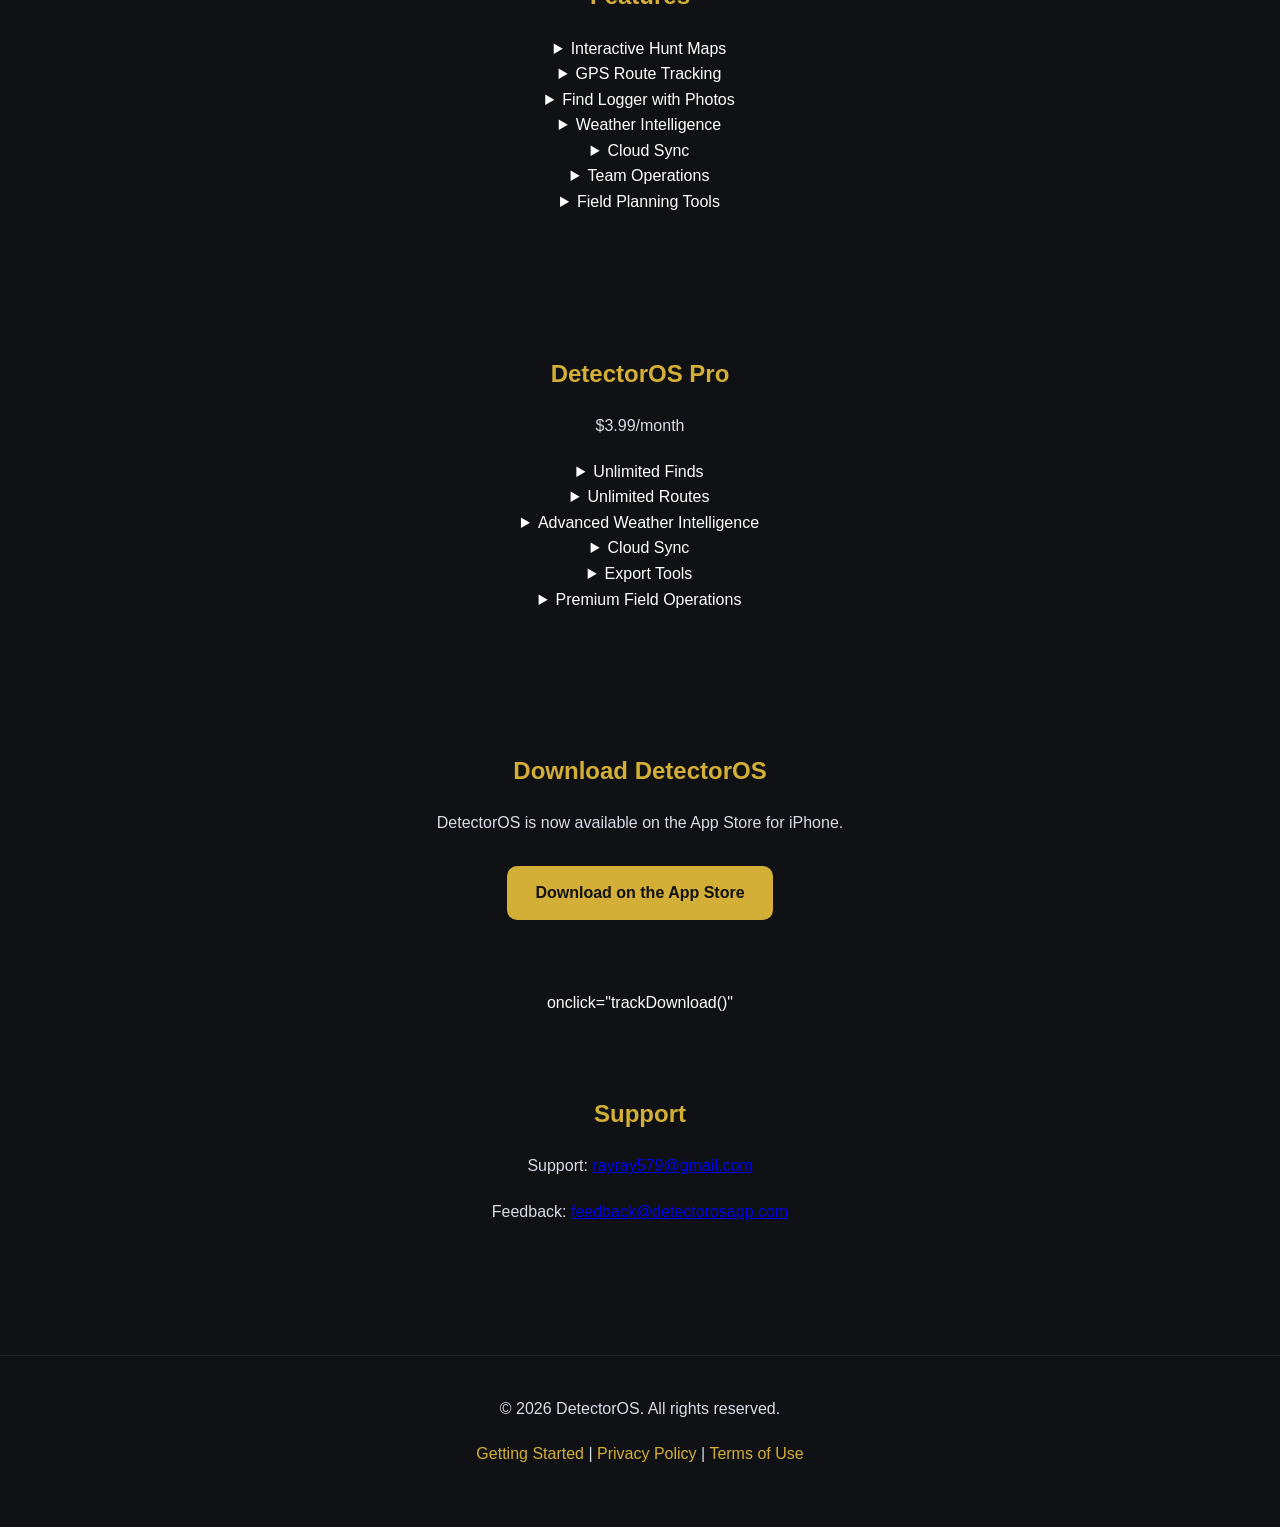
==== commit 3abcbf36: "Add tracking for App Store download button Added onclick event to track download button clicks and i" ====
--- a/index.html
+++ b/index.html
@@ -45,15 +45,16 @@
 
   <a class="button" href="#features">Learn More</a>
 
-  <a
-    class="button"
-    href="https://apps.apple.com/us/app/detectoros/id6772813493"
-    target="_blank"
-    rel="noopener noreferrer"
-  >
-    Download on the App Store
-  </a>
-
+ <a
+  class="button"
+  href="https://apps.apple.com/us/app/detectoros/id6772813493"
+  target="_blank"
+  rel="noopener noreferrer"
+  onclick="trackDownload()"
+>
+  Download on the App Store
+</a>
+onclick="trackDownload()"
   <div style="margin-top:20px;">
     <a class="button" href="getting-started.html">
       Getting Started Guide
@@ -328,7 +329,7 @@
     Download on the App Store
   </a>
 </section>
-
+onclick="trackDownload()"
 <section id="support">
   <h2>Support</h2>
 
@@ -354,6 +355,13 @@
     <a href="terms-of-use.html">Terms of Use</a>
   </p>
 </footer>
-
+<script>
+function trackDownload() {
+  gtag('event', 'app_store_click', {
+    event_category: 'engagement',
+    event_label: 'Download Button'
+  });
+}
+</script>
 </body>
 </html>
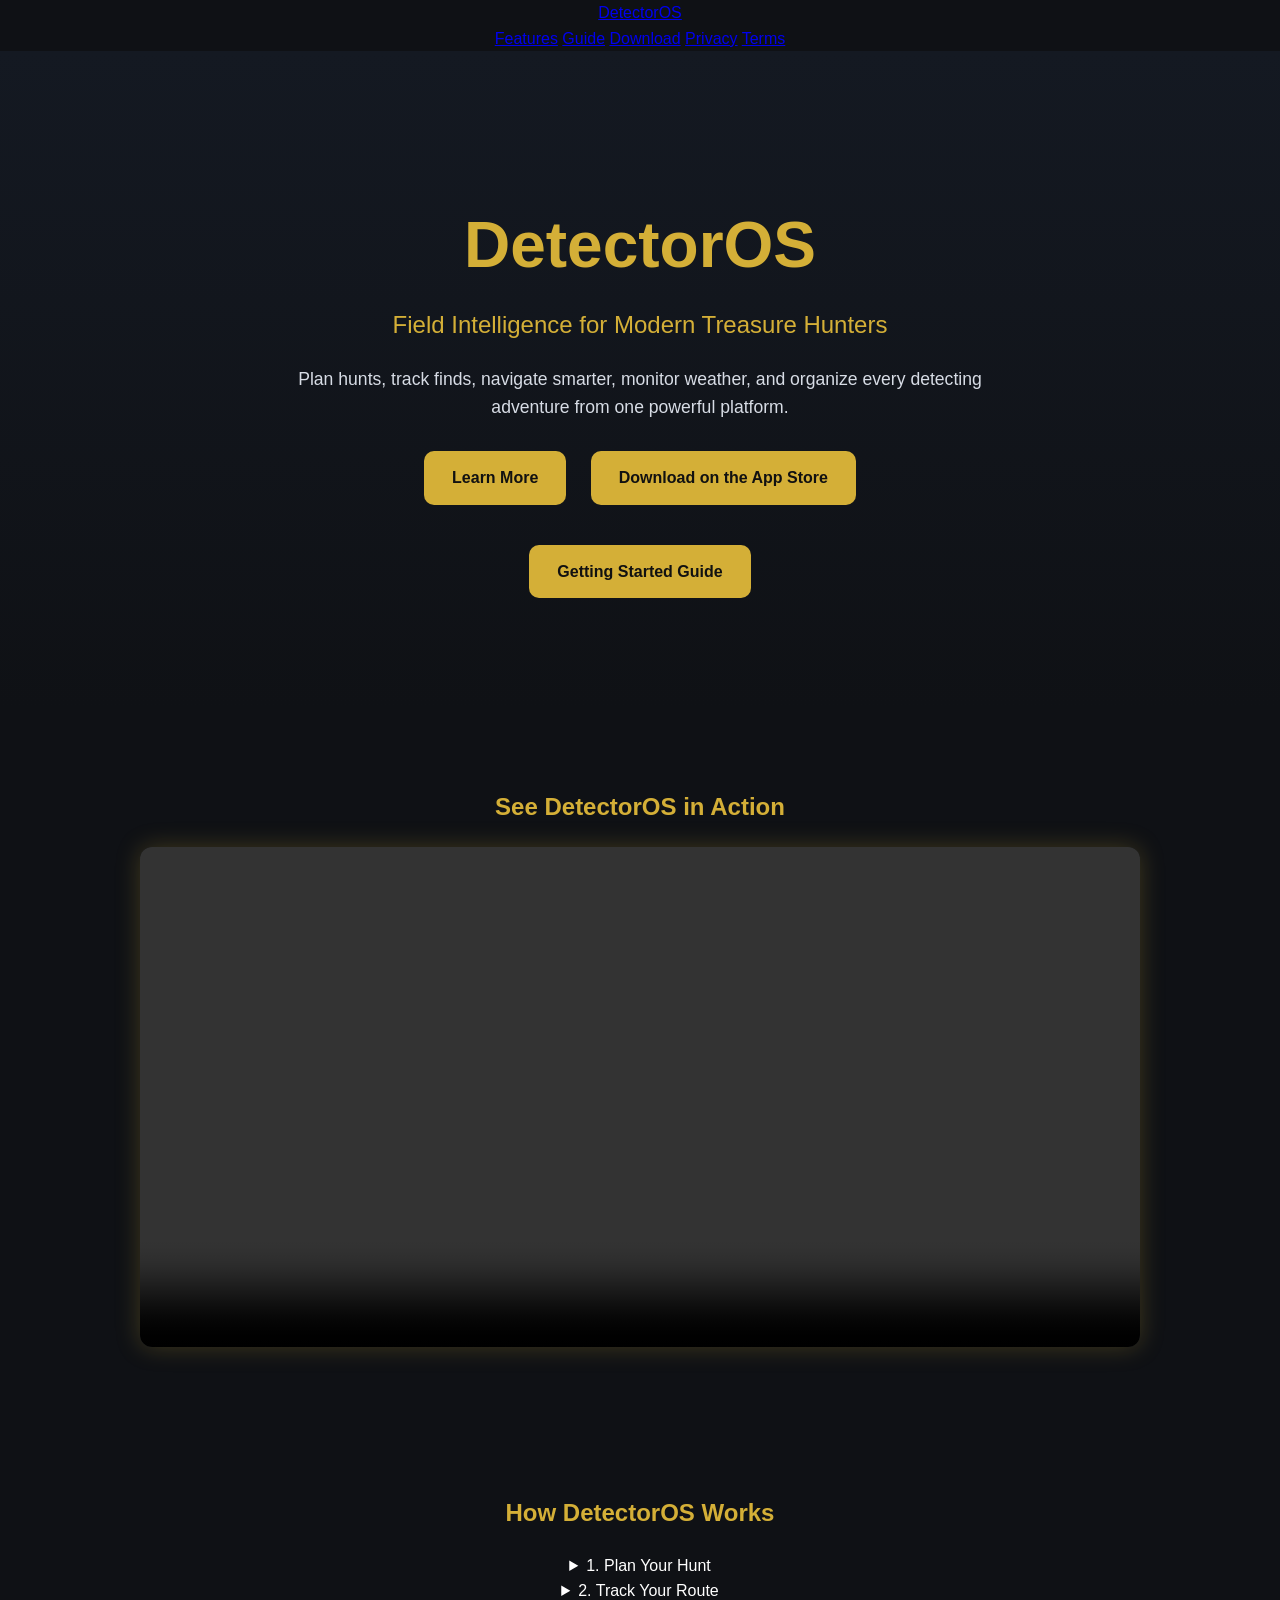
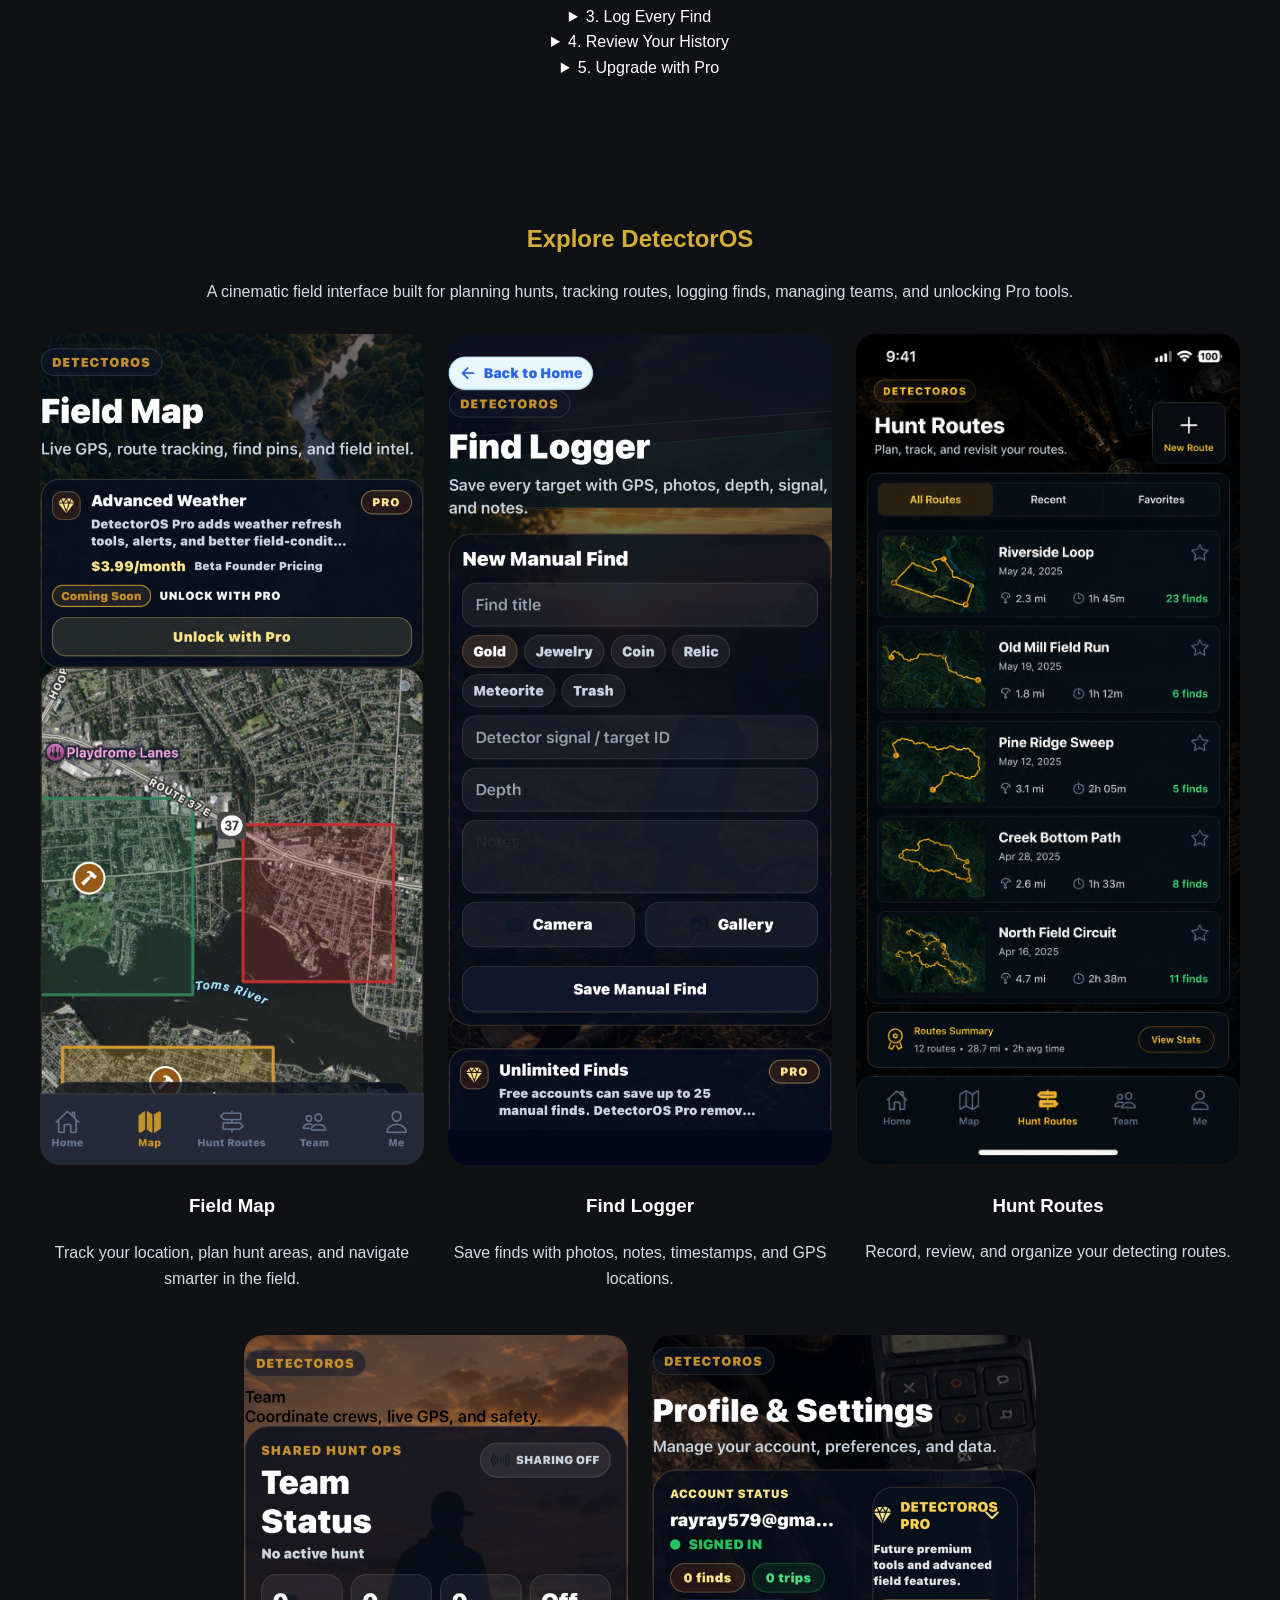
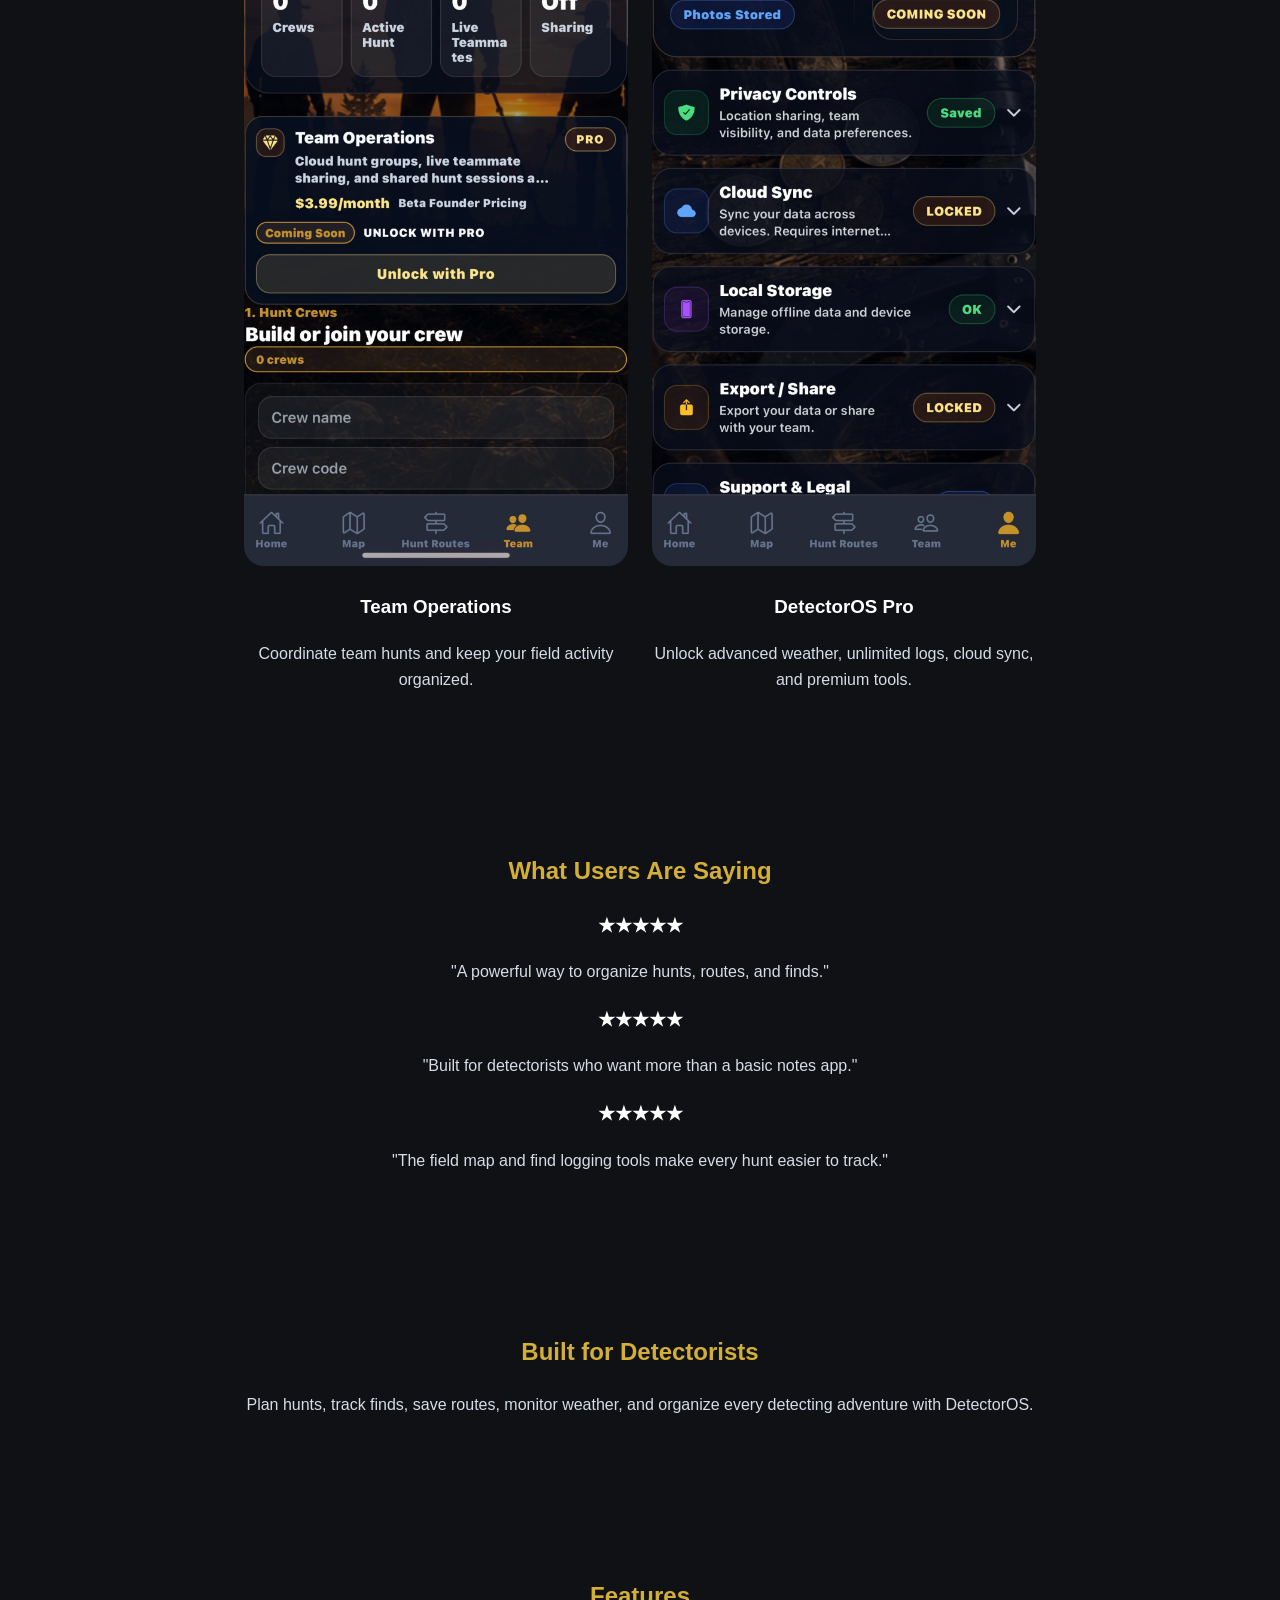
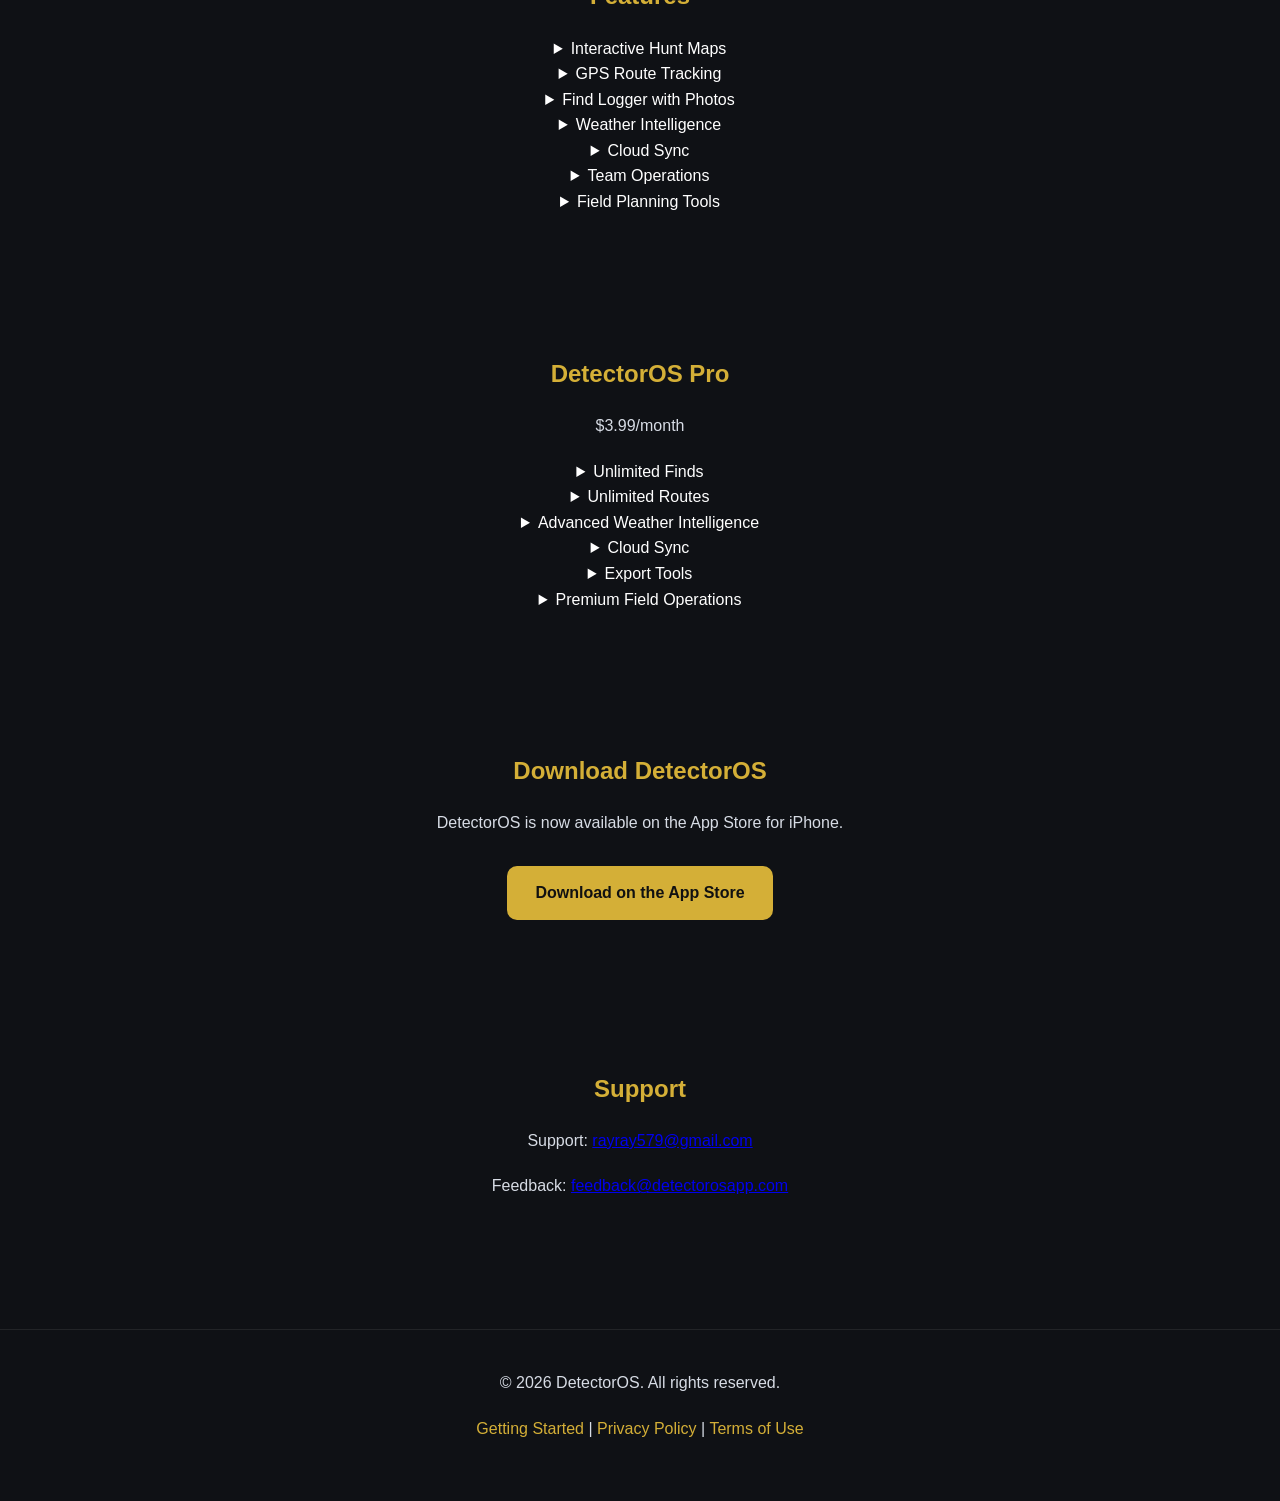
==== commit 00a68fae: "Update index.html" ====
--- a/index.html
+++ b/index.html
@@ -54,7 +54,6 @@
 >
   Download on the App Store
 </a>
-onclick="trackDownload()"
   <div style="margin-top:20px;">
     <a class="button" href="getting-started.html">
       Getting Started Guide
@@ -329,7 +328,6 @@
     Download on the App Store
   </a>
 </section>
-onclick="trackDownload()"
 <section id="support">
   <h2>Support</h2>
 
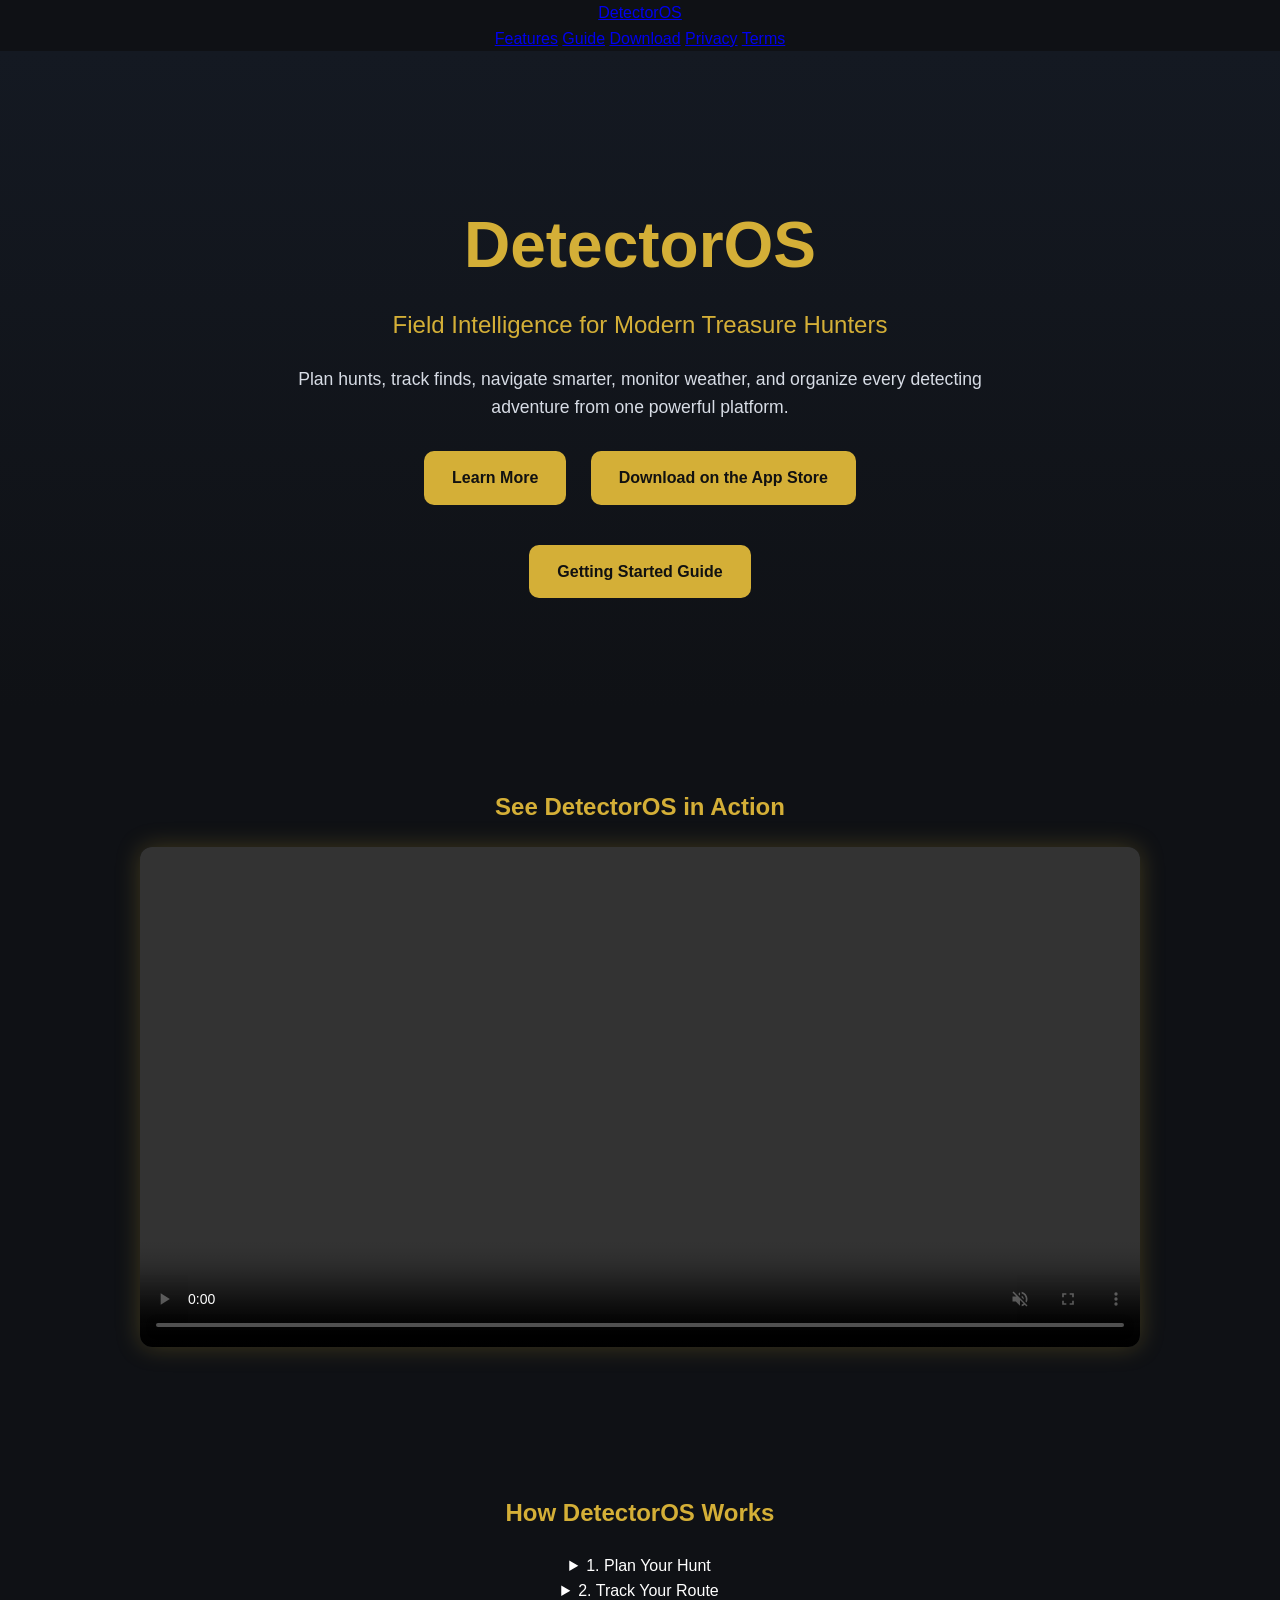
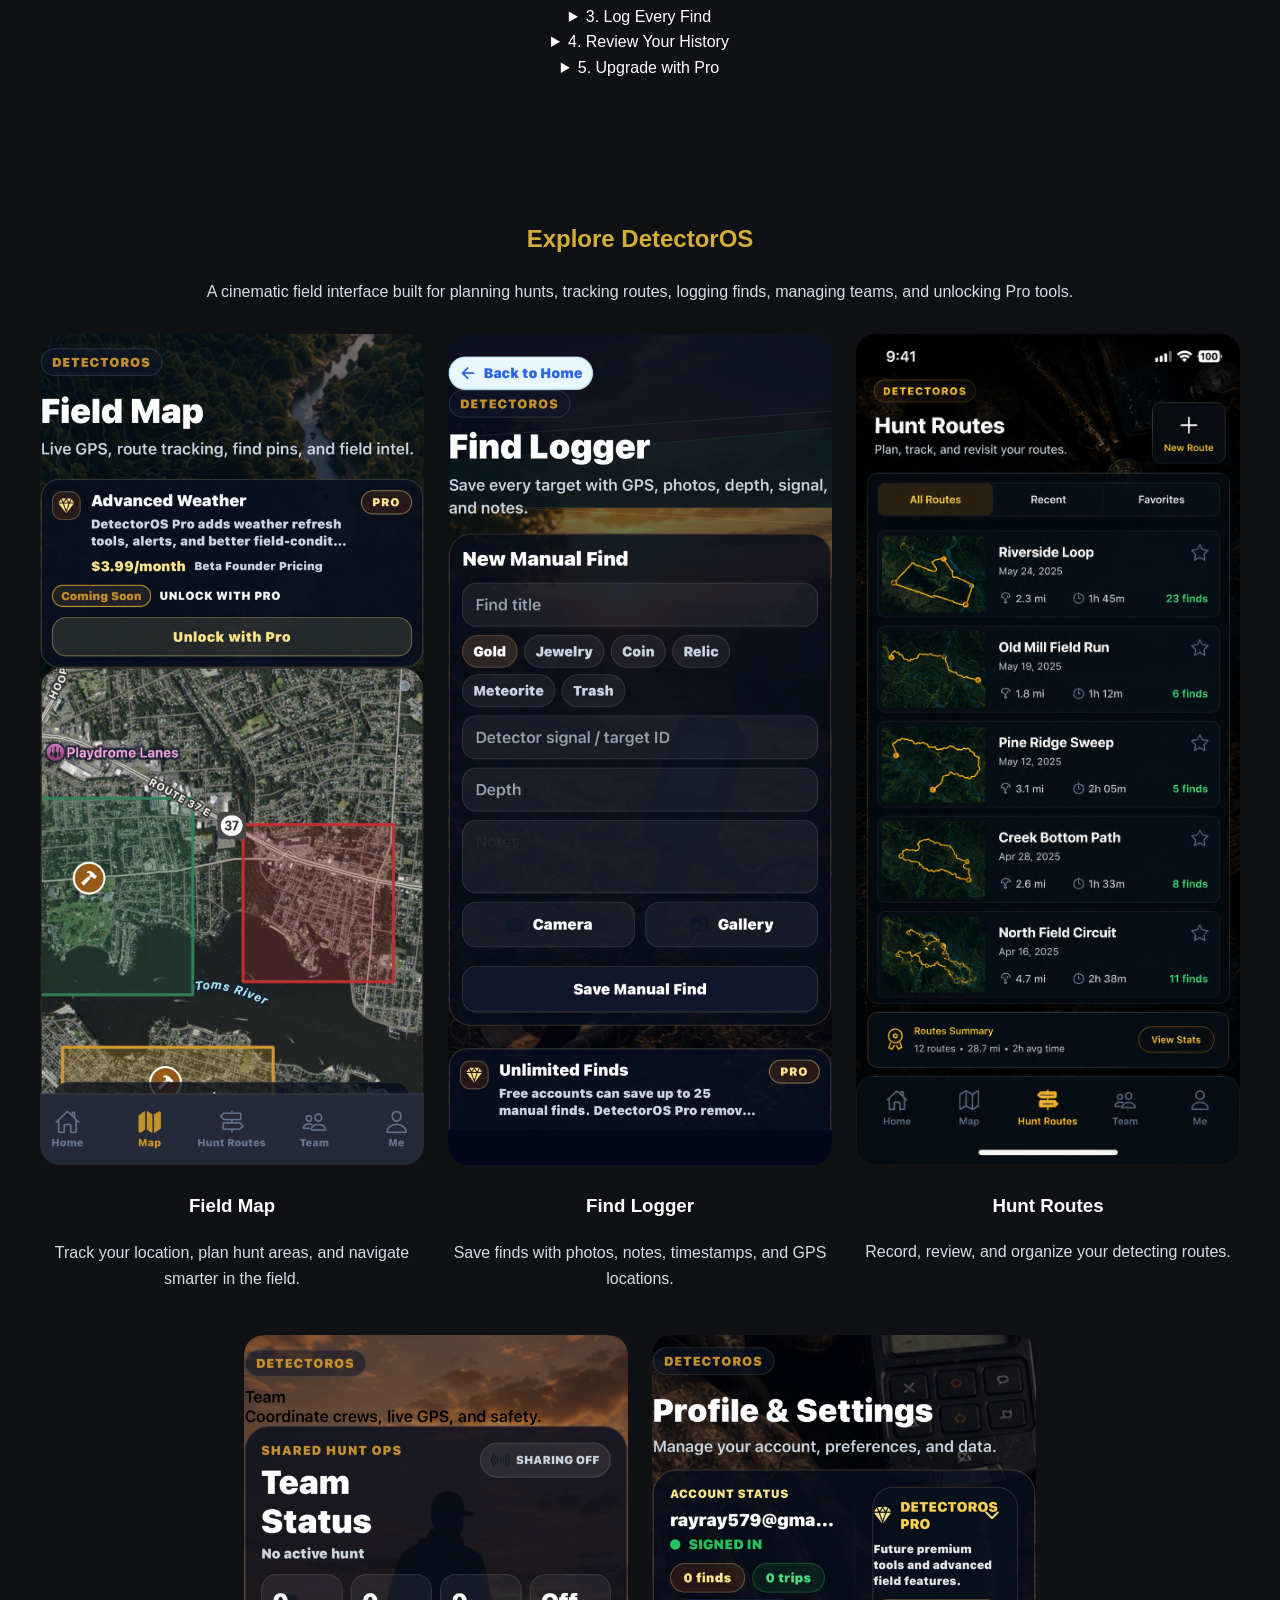
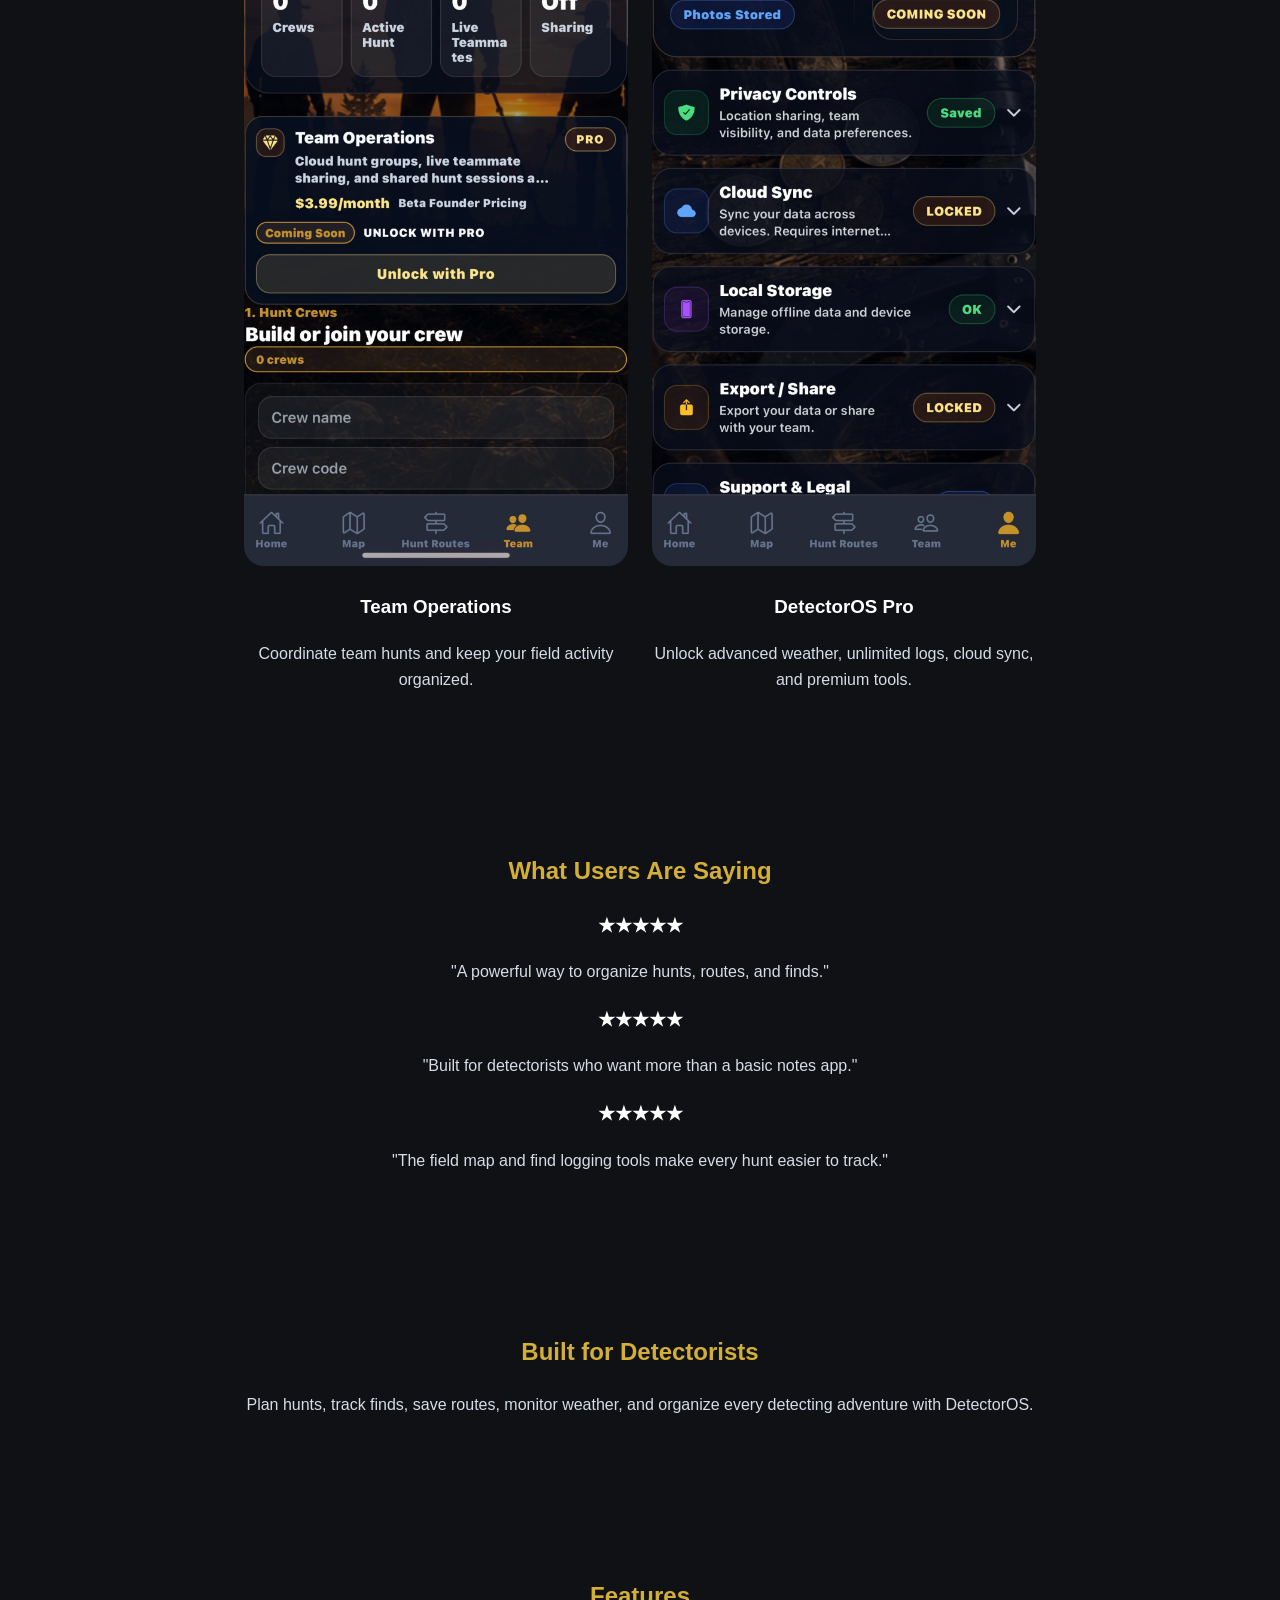
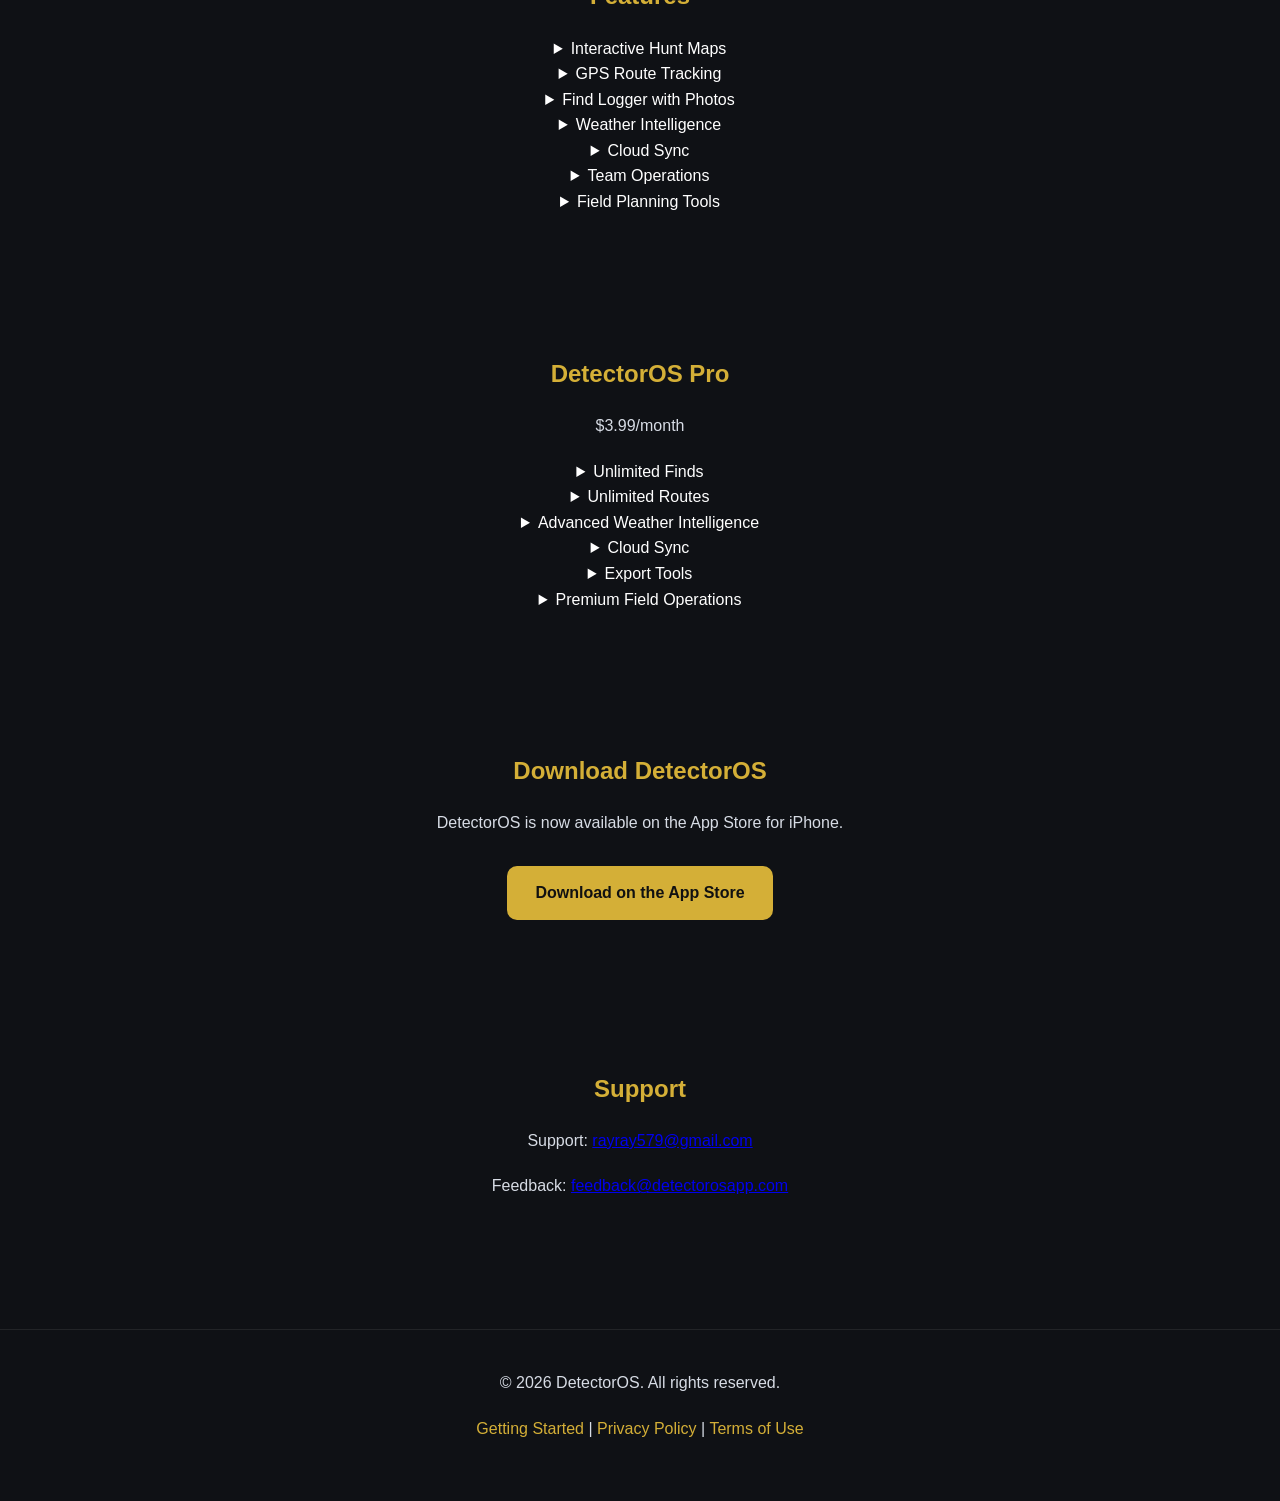
==== commit 627d48e6: "Add tracking to App Store download button Updated the App Store download link to include tracking." ====
--- a/index.html
+++ b/index.html
@@ -320,13 +320,14 @@
   </p>
 
   <a
-    class="button"
-    href="https://apps.apple.com/us/app/detectoros/id6772813493"
-    target="_blank"
-    rel="noopener noreferrer"
-  >
-    Download on the App Store
-  </a>
+  class="button"
+  href="https://apps.apple.com/us/app/detectoros/id6772813493"
+  target="_blank"
+  rel="noopener noreferrer"
+  onclick="trackDownload()"
+>
+  Download on the App Store
+</a>
 </section>
 <section id="support">
   <h2>Support</h2>
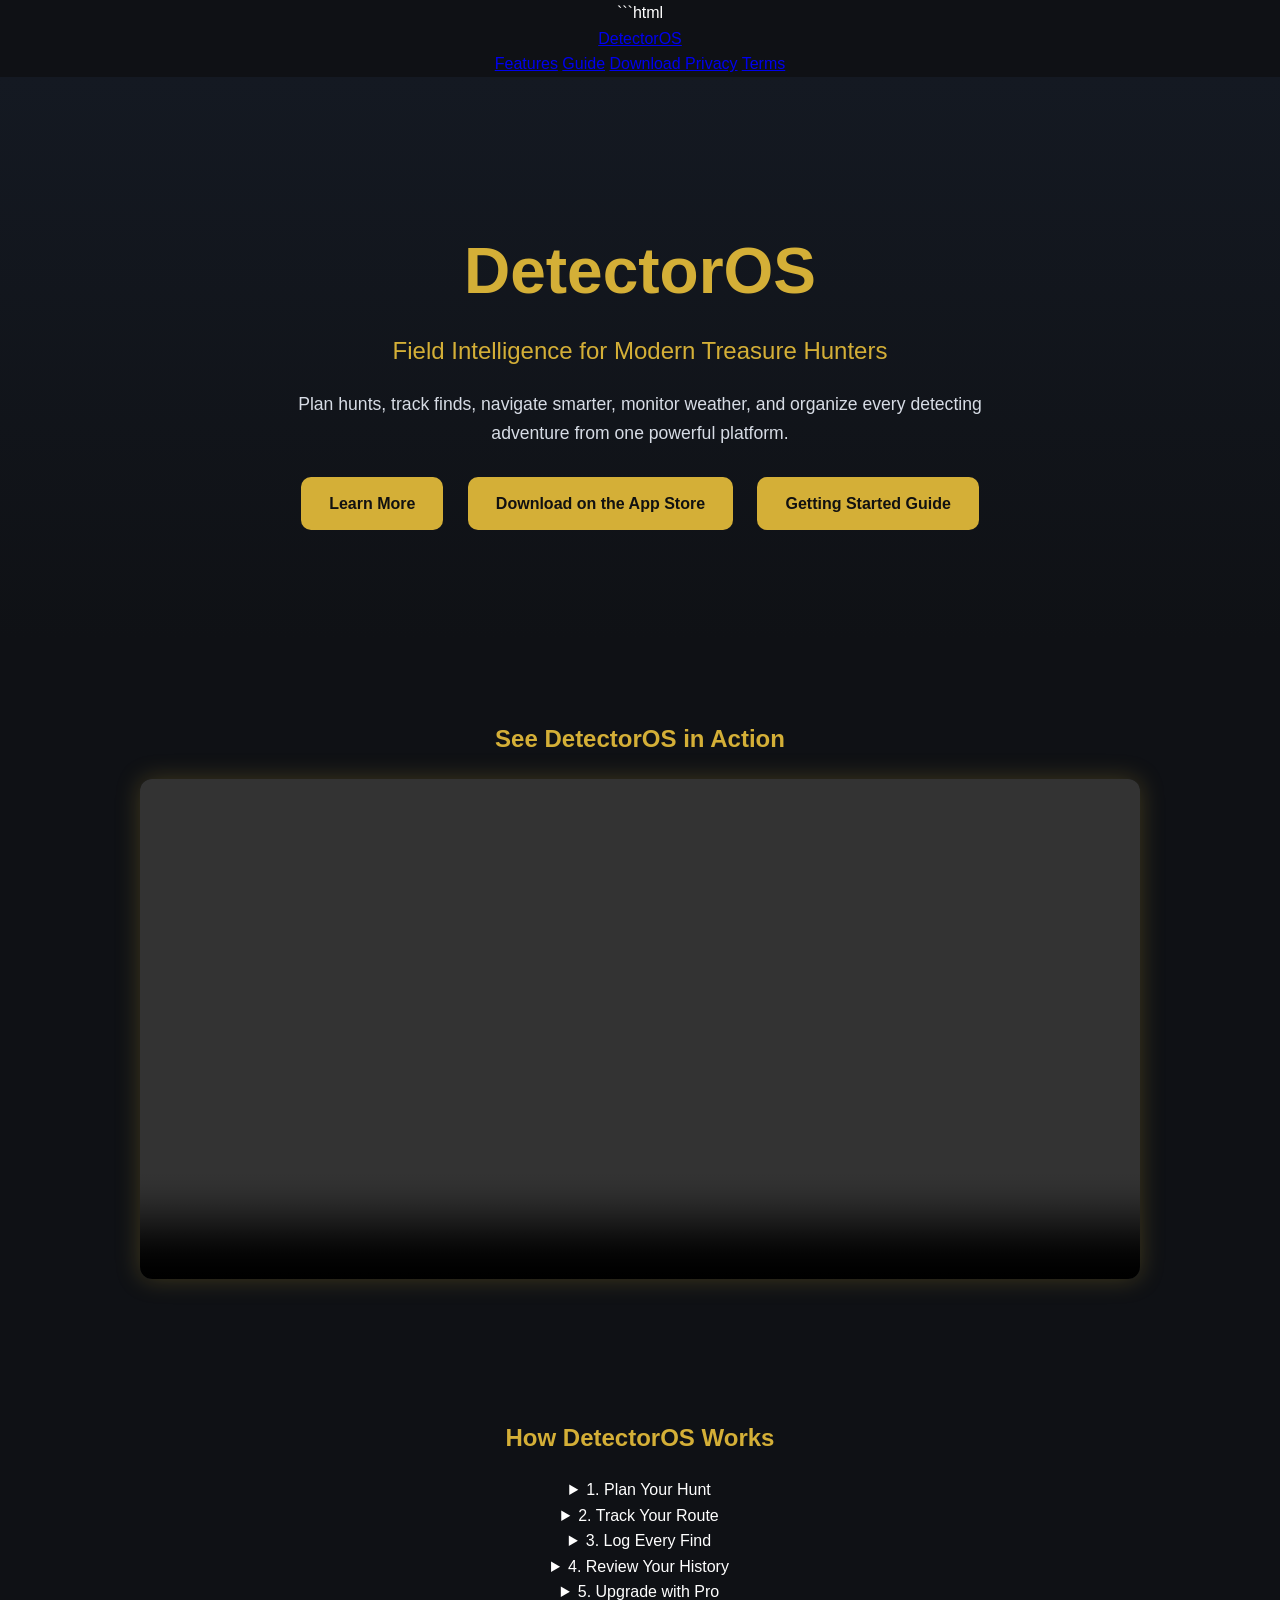
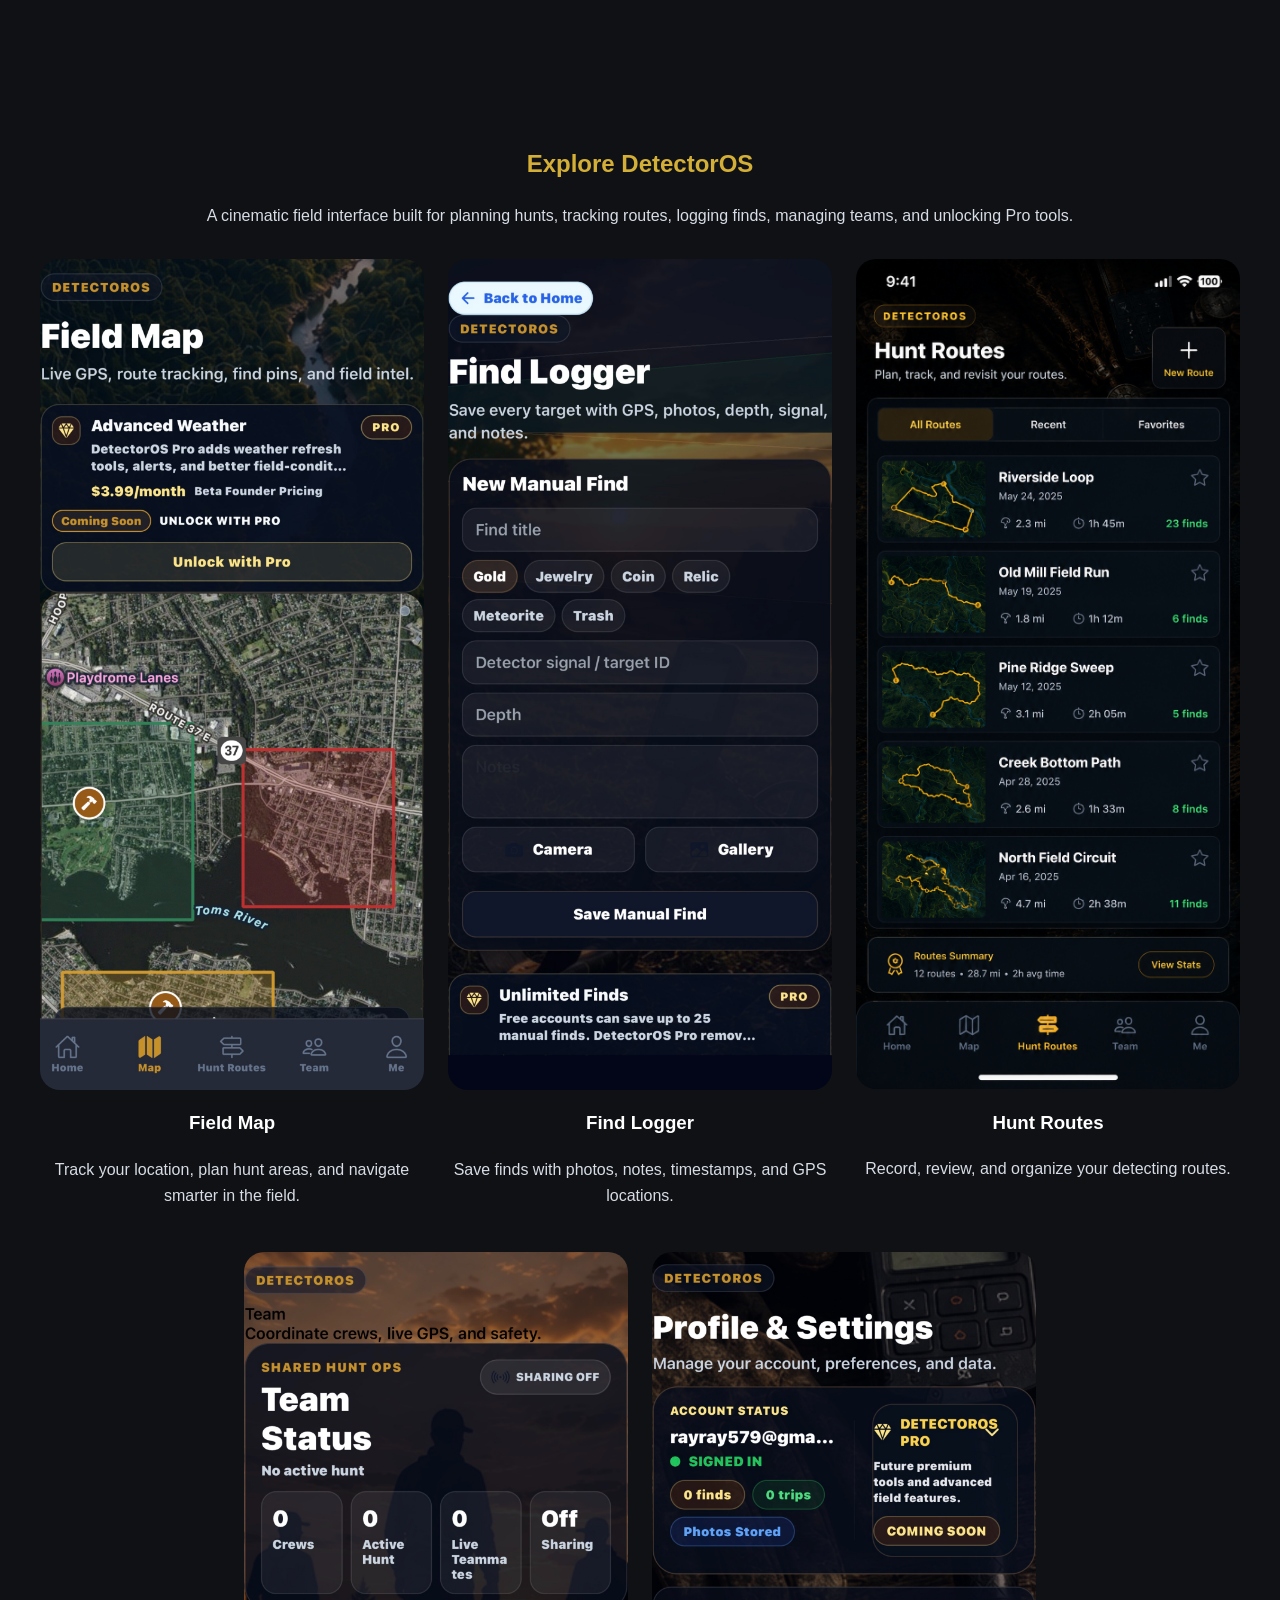
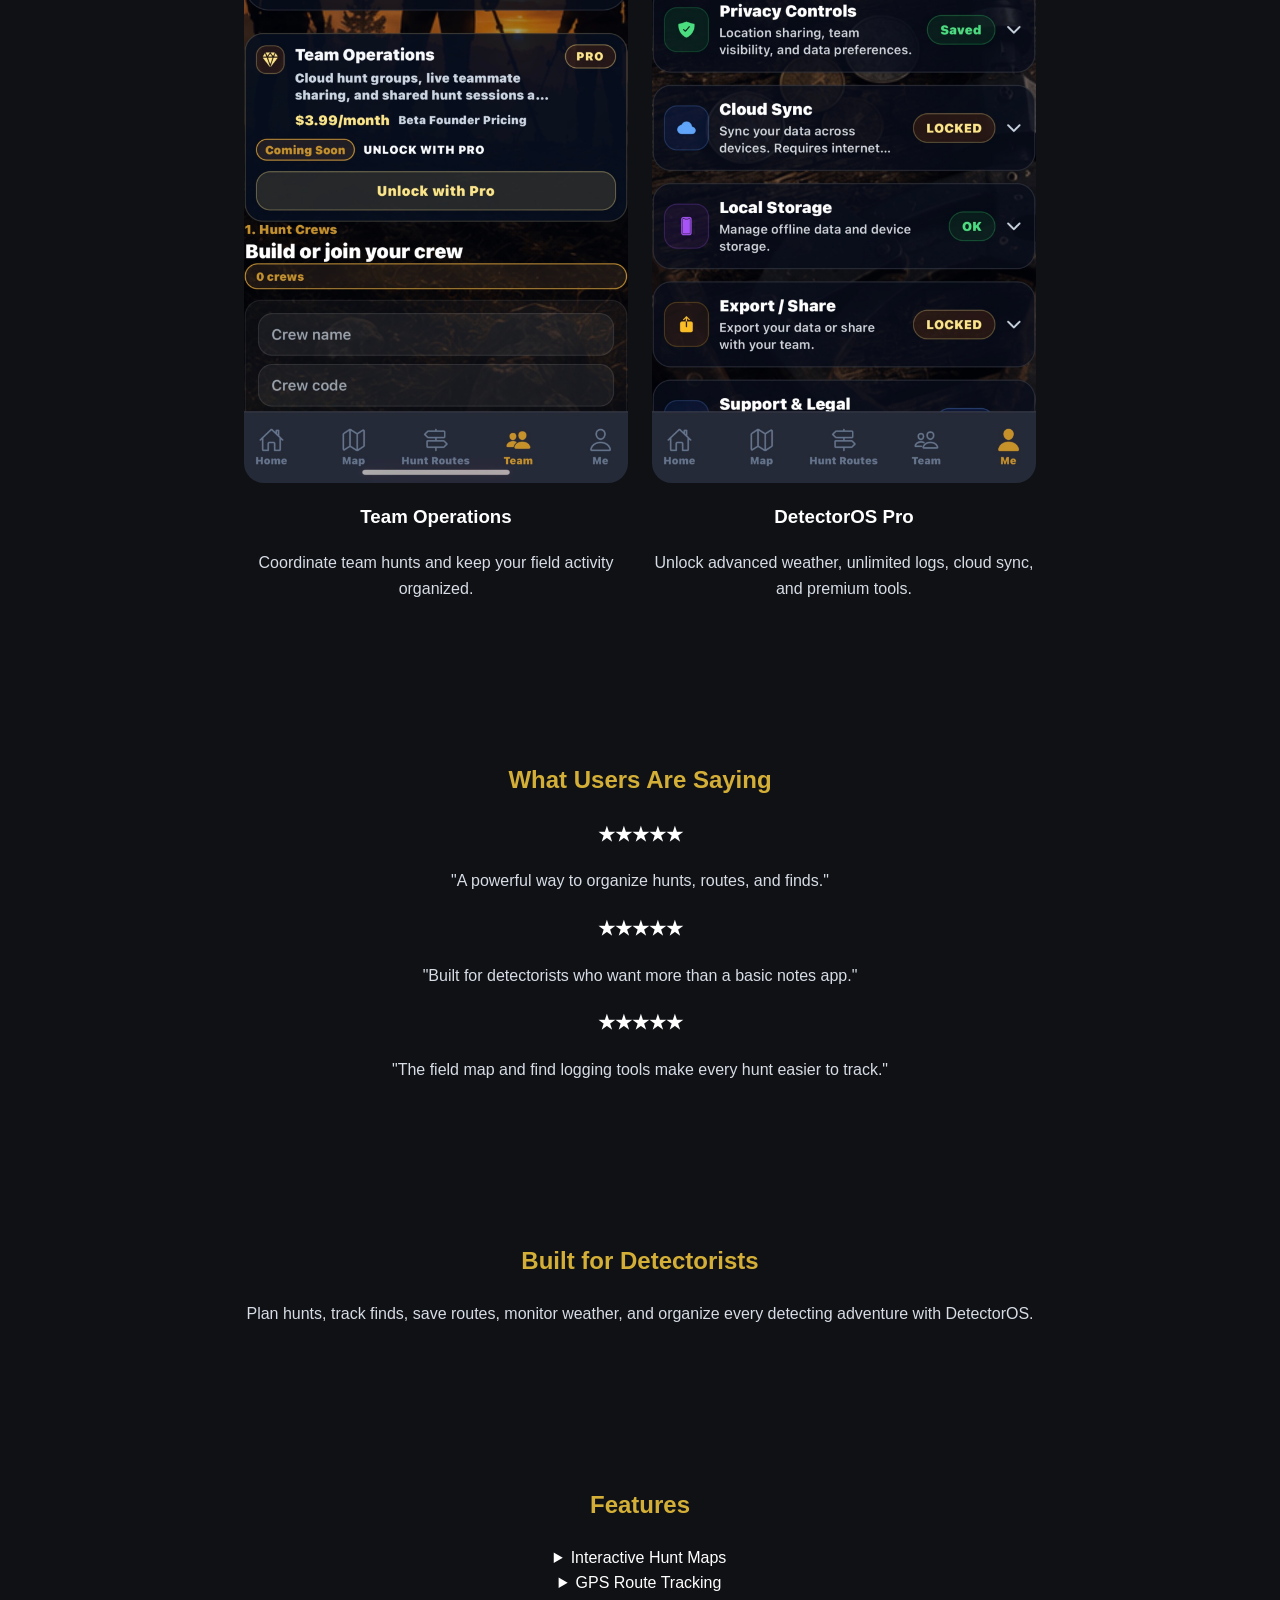
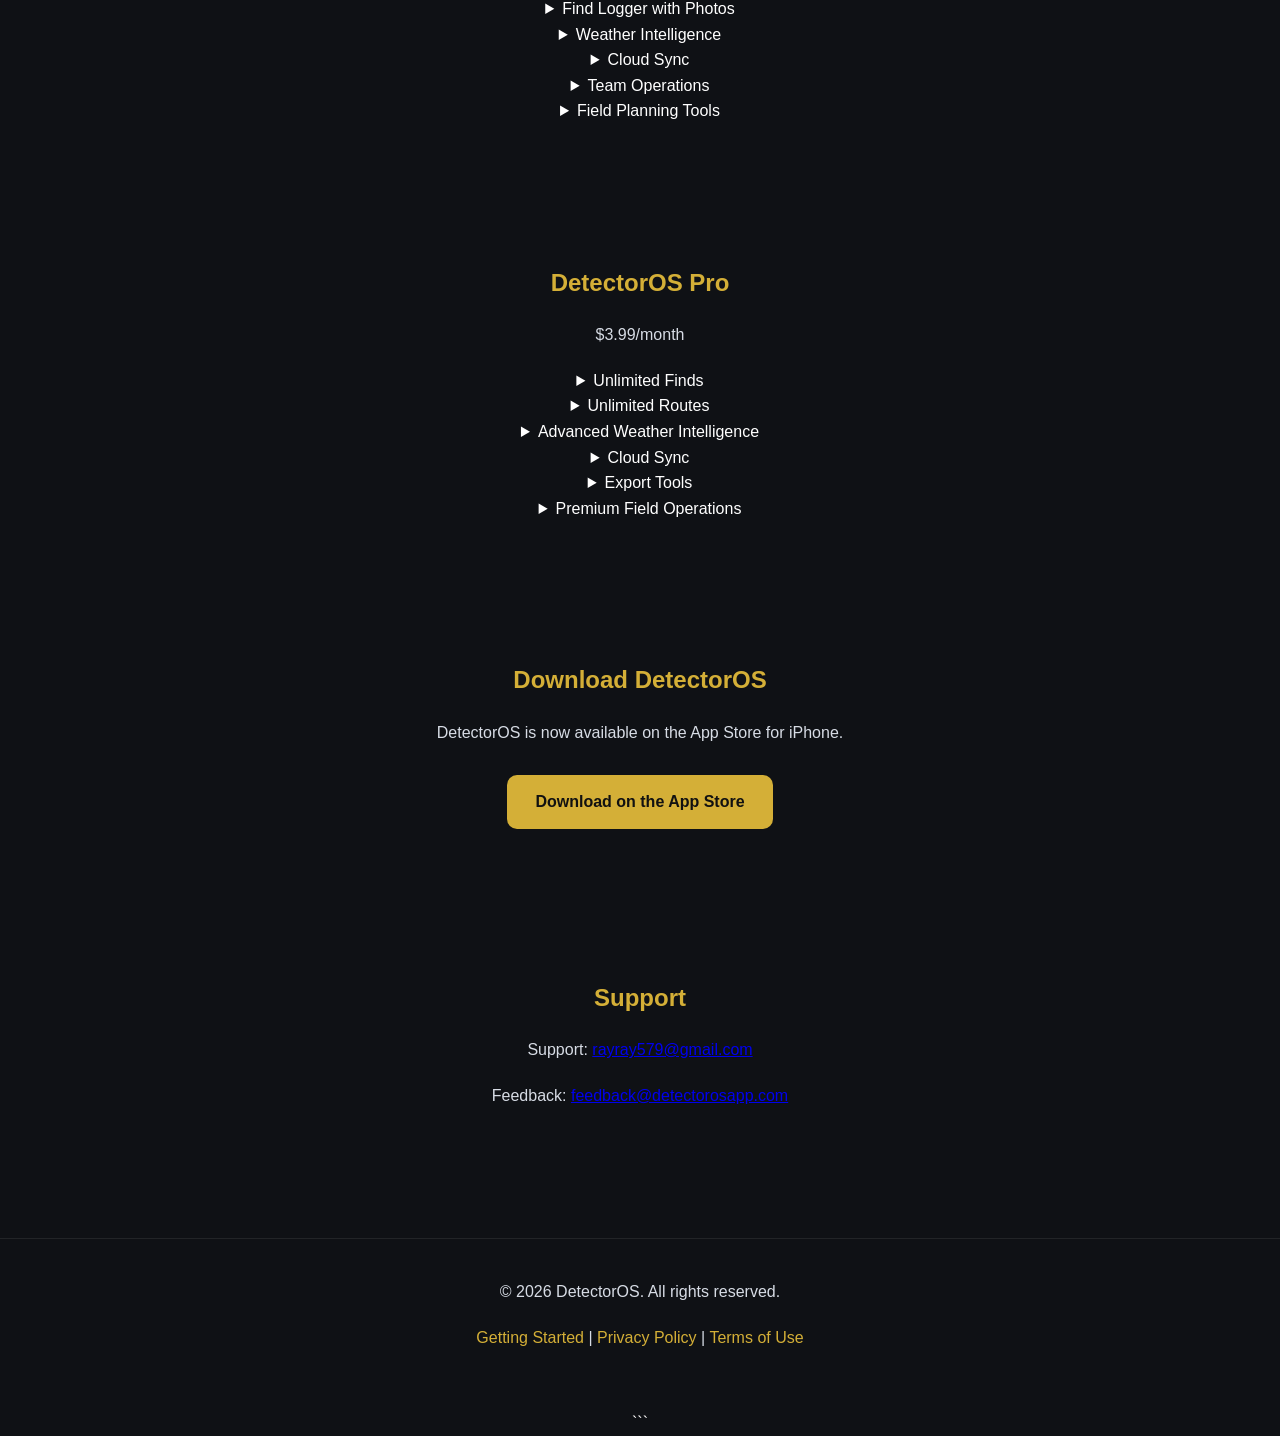
==== commit f28705ff: "Implement Google Analytics tracking for user actions Added Google Analytics tracking for download an" ====
--- a/index.html
+++ b/index.html
@@ -1,3 +1,4 @@
+```html
 <!DOCTYPE html>
 <html lang="en">
 <head>
@@ -7,25 +8,51 @@
   <title>DetectorOS</title>
   <meta name="description" content="Field Intelligence for Modern Treasure Hunters">
   <link rel="stylesheet" href="style.css">
+
   <!-- Google Analytics -->
-<script async src="https://www.googletagmanager.com/gtag/js?id=G-1YQBR0H7X6"></script>
-<script>
-  window.dataLayer = window.dataLayer || [];
-  function gtag(){dataLayer.push(arguments);}
-  gtag('js', new Date());
-
-  gtag('config', 'G-1YQBR0H7X6');
-</script>
+  <script async src="https://www.googletagmanager.com/gtag/js?id=G-1YQBR0H7X6"></script>
+  <script>
+    window.dataLayer = window.dataLayer || [];
+
+    function gtag(){
+      dataLayer.push(arguments);
+    }
+
+    gtag('js', new Date());
+    gtag('config', 'G-1YQBR0H7X6');
+
+    function trackDownload() {
+      gtag('event', 'app_store_click', {
+        event_category: 'engagement',
+        event_label: 'Download Button'
+      });
+    }
+
+    function trackGuide() {
+      gtag('event', 'getting_started_click', {
+        event_category: 'engagement',
+        event_label: 'Getting Started Guide'
+      });
+    }
+  </script>
 </head>
 
 <body>
 
 <nav class="navbar">
   <a class="nav-logo" href="index.html">DetectorOS</a>
+
   <div class="nav-links">
     <a href="index.html#features">Features</a>
-    <a href="getting-started.html">Guide</a>
-    <a href="https://apps.apple.com/us/app/detectoros/id6772813493" target="_blank" rel="noopener noreferrer">Download</a>
+    <a href="getting-started.html" onclick="trackGuide()">Guide</a>
+    <a
+      href="https://apps.apple.com/us/app/detectoros/id6772813493"
+      target="_blank"
+      rel="noopener noreferrer"
+      onclick="trackDownload()"
+    >
+      Download
+    </a>
     <a href="privacy-policy.html">Privacy</a>
     <a href="terms-of-use.html">Terms</a>
   </div>
@@ -43,22 +70,27 @@
     and organize every detecting adventure from one powerful platform.
   </p>
 
-  <a class="button" href="#features">Learn More</a>
-
- <a
-  class="button"
-  href="https://apps.apple.com/us/app/detectoros/id6772813493"
-  target="_blank"
-  rel="noopener noreferrer"
-  onclick="trackDownload()"
->
-  Download on the App Store
-</a>
-  <div style="margin-top:20px;">
-    <a class="button" href="getting-started.html">
-      Getting Started Guide
-    </a>
-  </div>
+  <a class="button" href="#features">
+    Learn More
+  </a>
+
+  <a
+    class="button"
+    href="https://apps.apple.com/us/app/detectoros/id6772813493"
+    target="_blank"
+    rel="noopener noreferrer"
+    onclick="trackDownload()"
+  >
+    Download on the App Store
+  </a>
+
+  <a
+    class="button"
+    href="getting-started.html"
+    onclick="trackGuide()"
+  >
+    Getting Started Guide
+  </a>
 </header>
 
 <section id="video">
@@ -320,15 +352,16 @@
   </p>
 
   <a
-  class="button"
-  href="https://apps.apple.com/us/app/detectoros/id6772813493"
-  target="_blank"
-  rel="noopener noreferrer"
-  onclick="trackDownload()"
->
-  Download on the App Store
-</a>
-</section>
+    class="button"
+    href="https://apps.apple.com/us/app/detectoros/id6772813493"
+    target="_blank"
+    rel="noopener noreferrer"
+    onclick="trackDownload()"
+  >
+    Download on the App Store
+  </a>
+</section>
+
 <section id="support">
   <h2>Support</h2>
 
@@ -349,18 +382,12 @@
   </p>
 
   <p>
-    <a href="getting-started.html">Getting Started</a> |
+    <a href="getting-started.html" onclick="trackGuide()">Getting Started</a> |
     <a href="privacy-policy.html">Privacy Policy</a> |
     <a href="terms-of-use.html">Terms of Use</a>
   </p>
 </footer>
-<script>
-function trackDownload() {
-  gtag('event', 'app_store_click', {
-    event_category: 'engagement',
-    event_label: 'Download Button'
-  });
-}
-</script>
+
 </body>
 </html>
+```
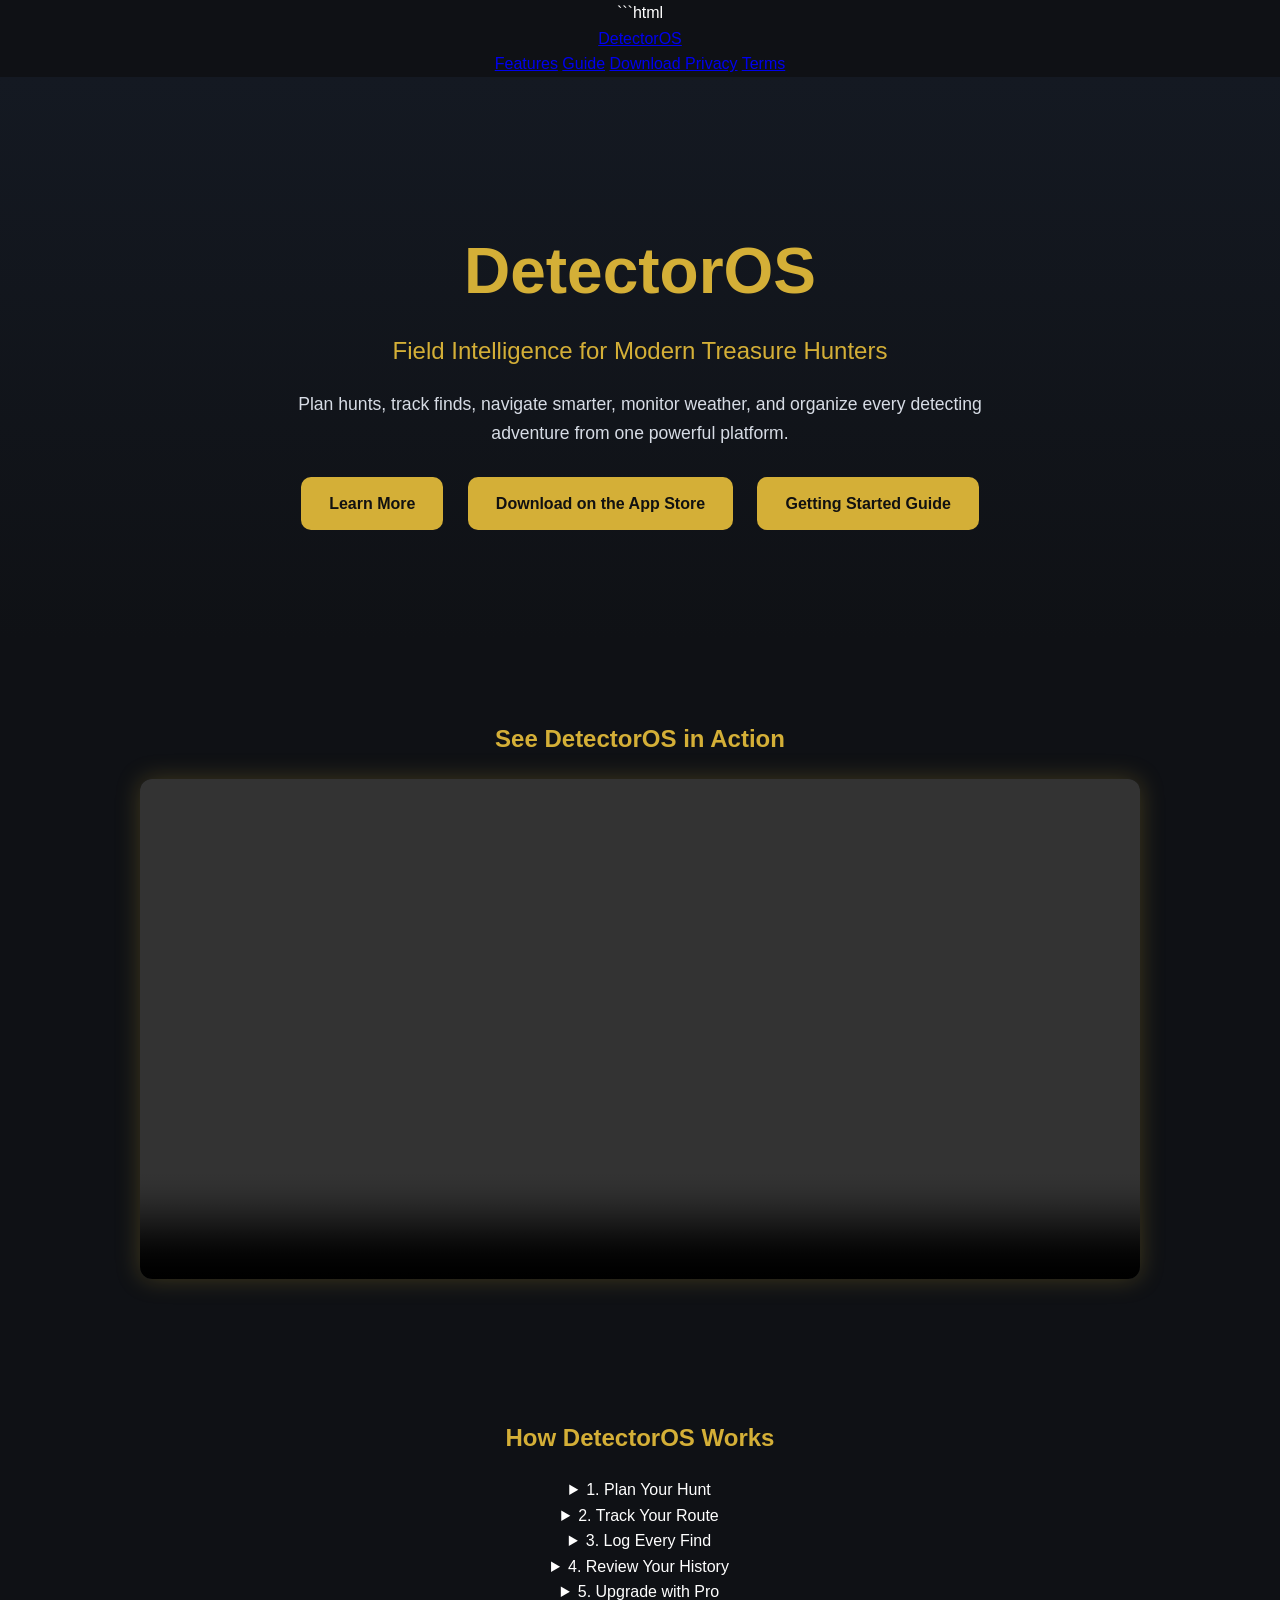
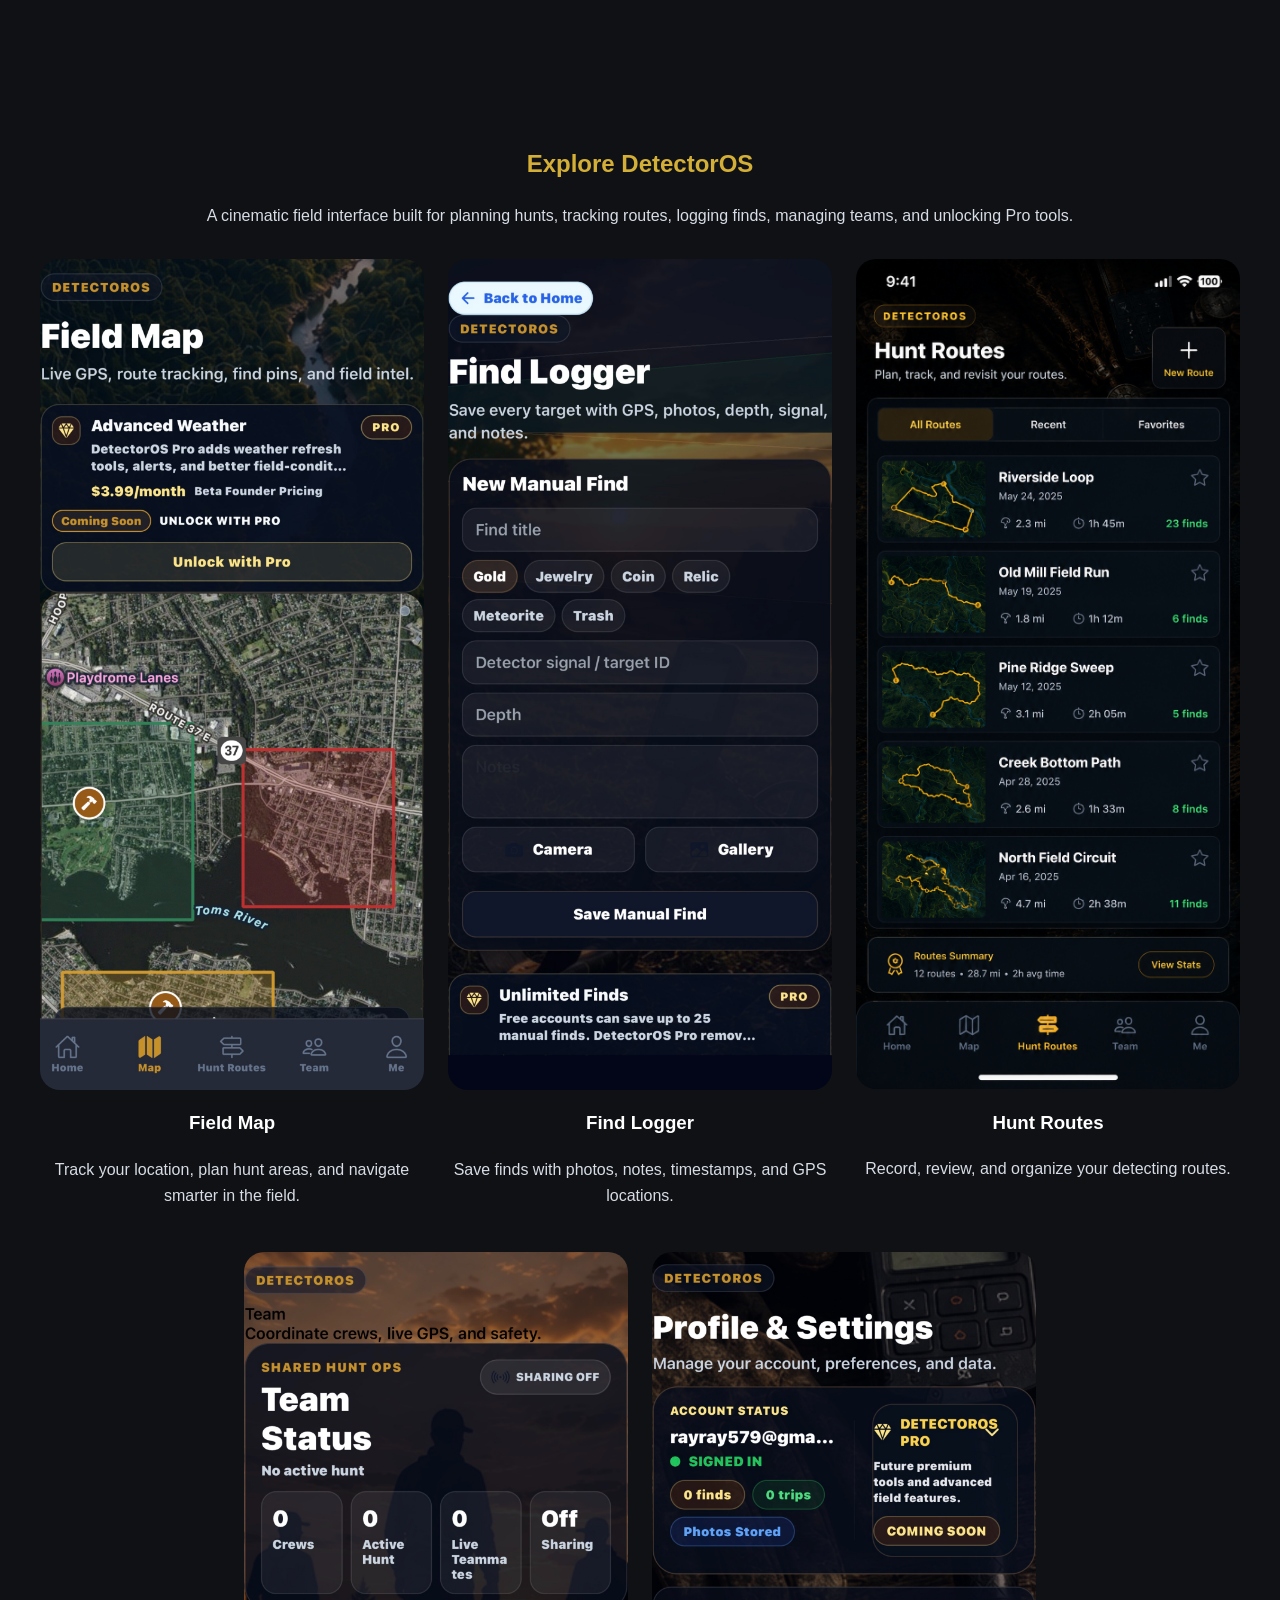
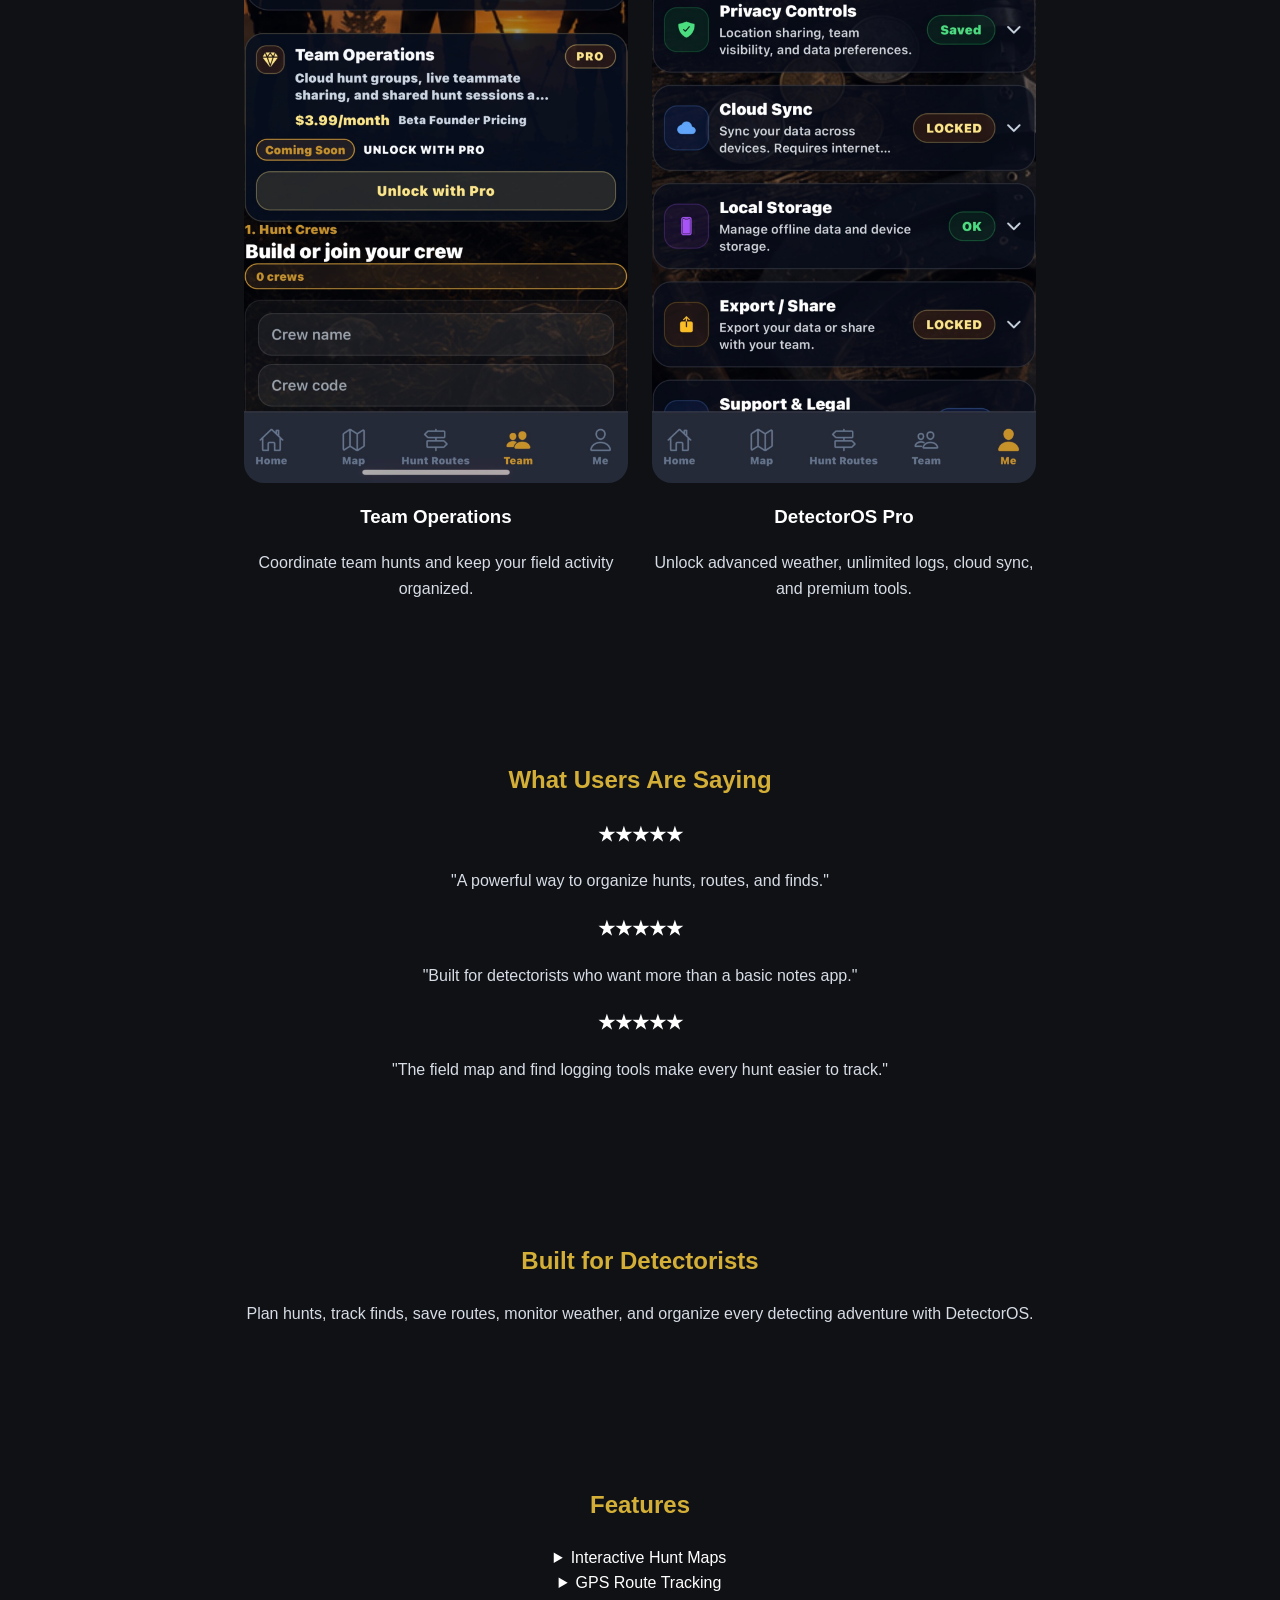
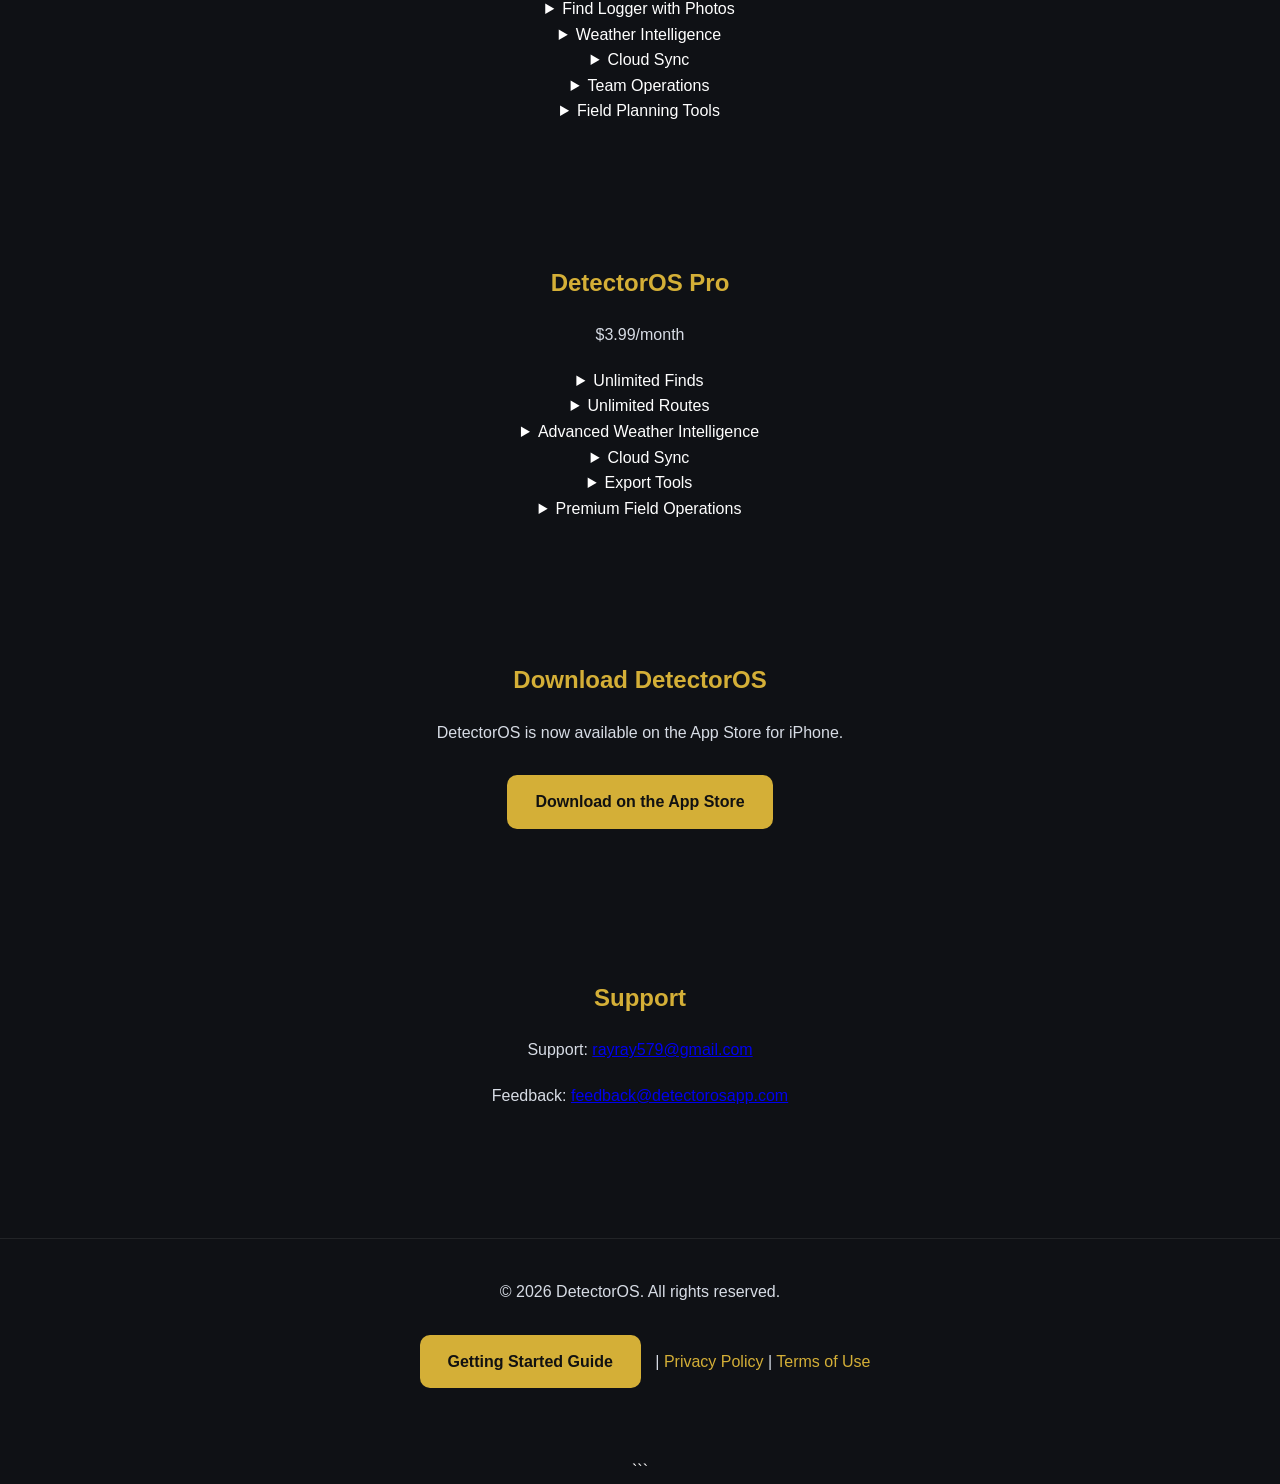
==== commit a58caedb: "Update index.html" ====
--- a/index.html
+++ b/index.html
@@ -382,7 +382,13 @@
   </p>
 
   <p>
-    <a href="getting-started.html" onclick="trackGuide()">Getting Started</a> |
+  <a
+  class="button"
+  href="getting-started.html"
+  onclick="trackGuide(event)"
+>
+  Getting Started Guide
+</a> |
     <a href="privacy-policy.html">Privacy Policy</a> |
     <a href="terms-of-use.html">Terms of Use</a>
   </p>
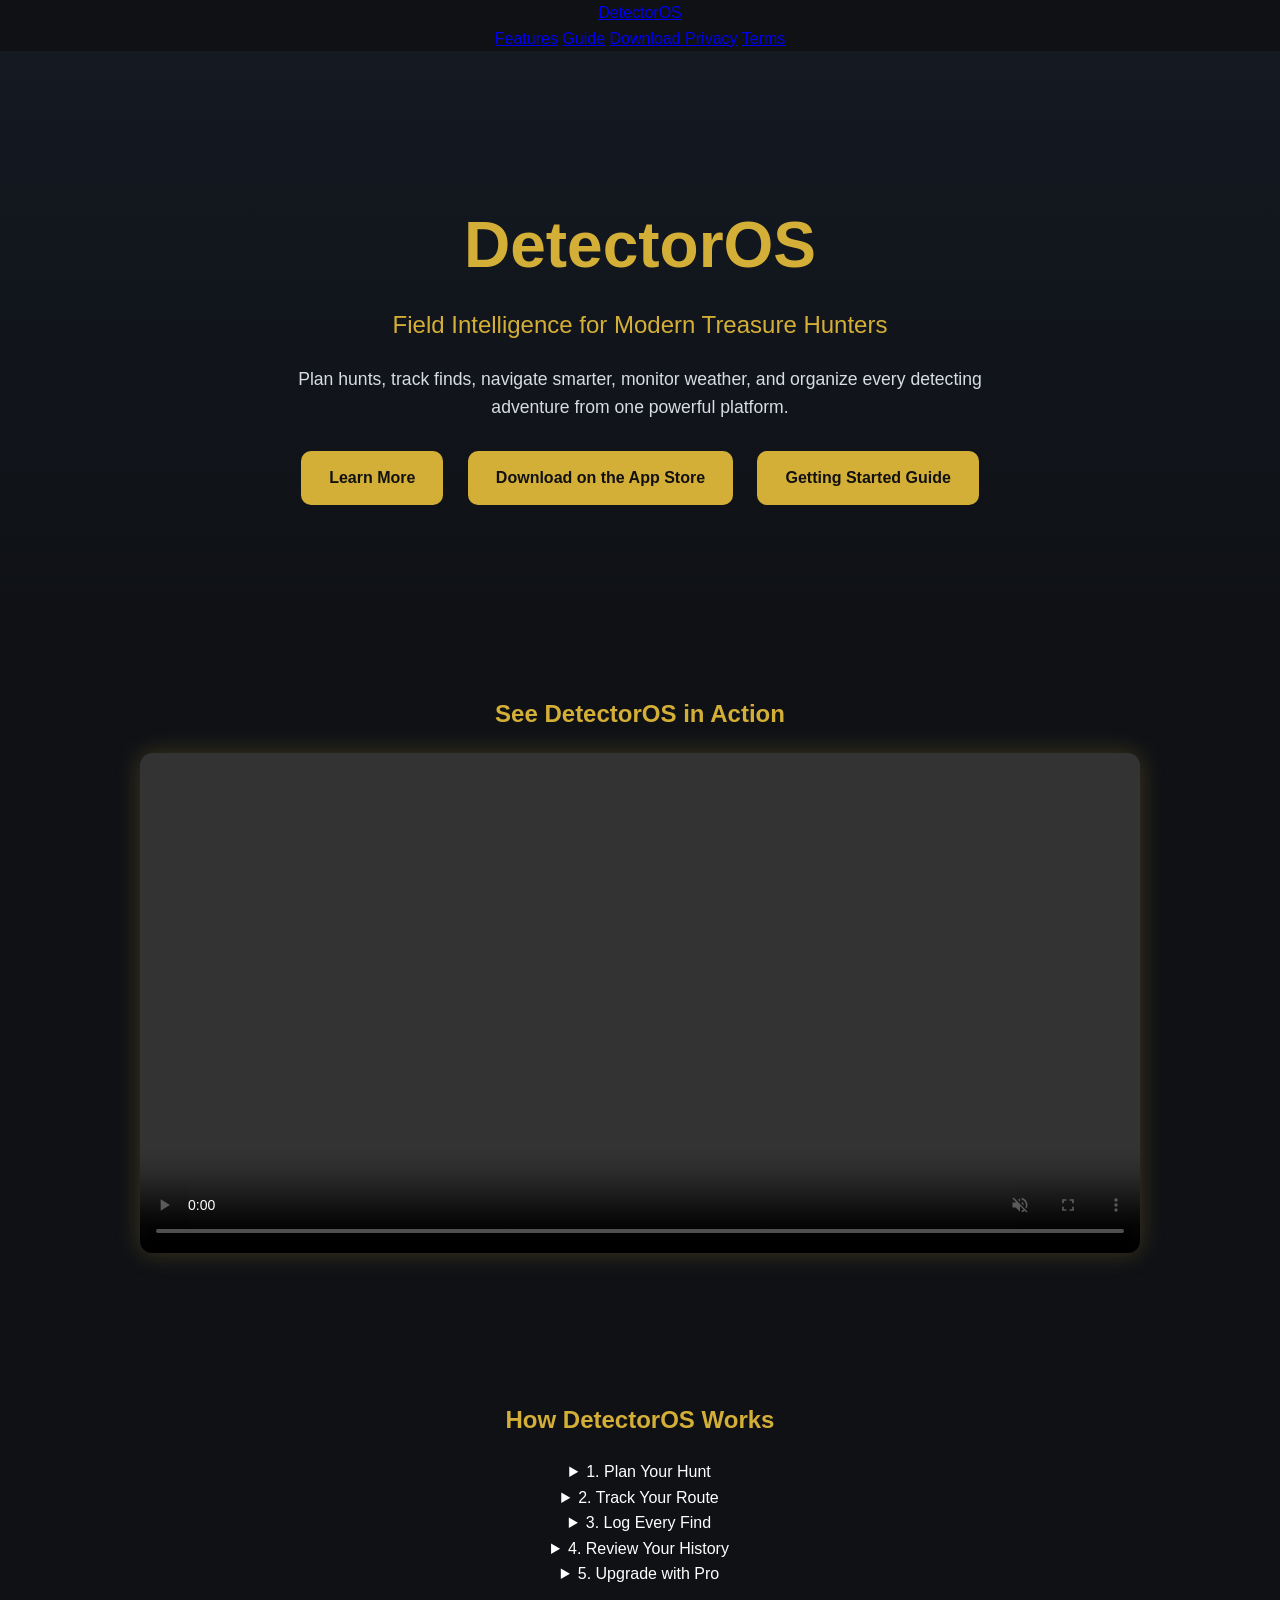
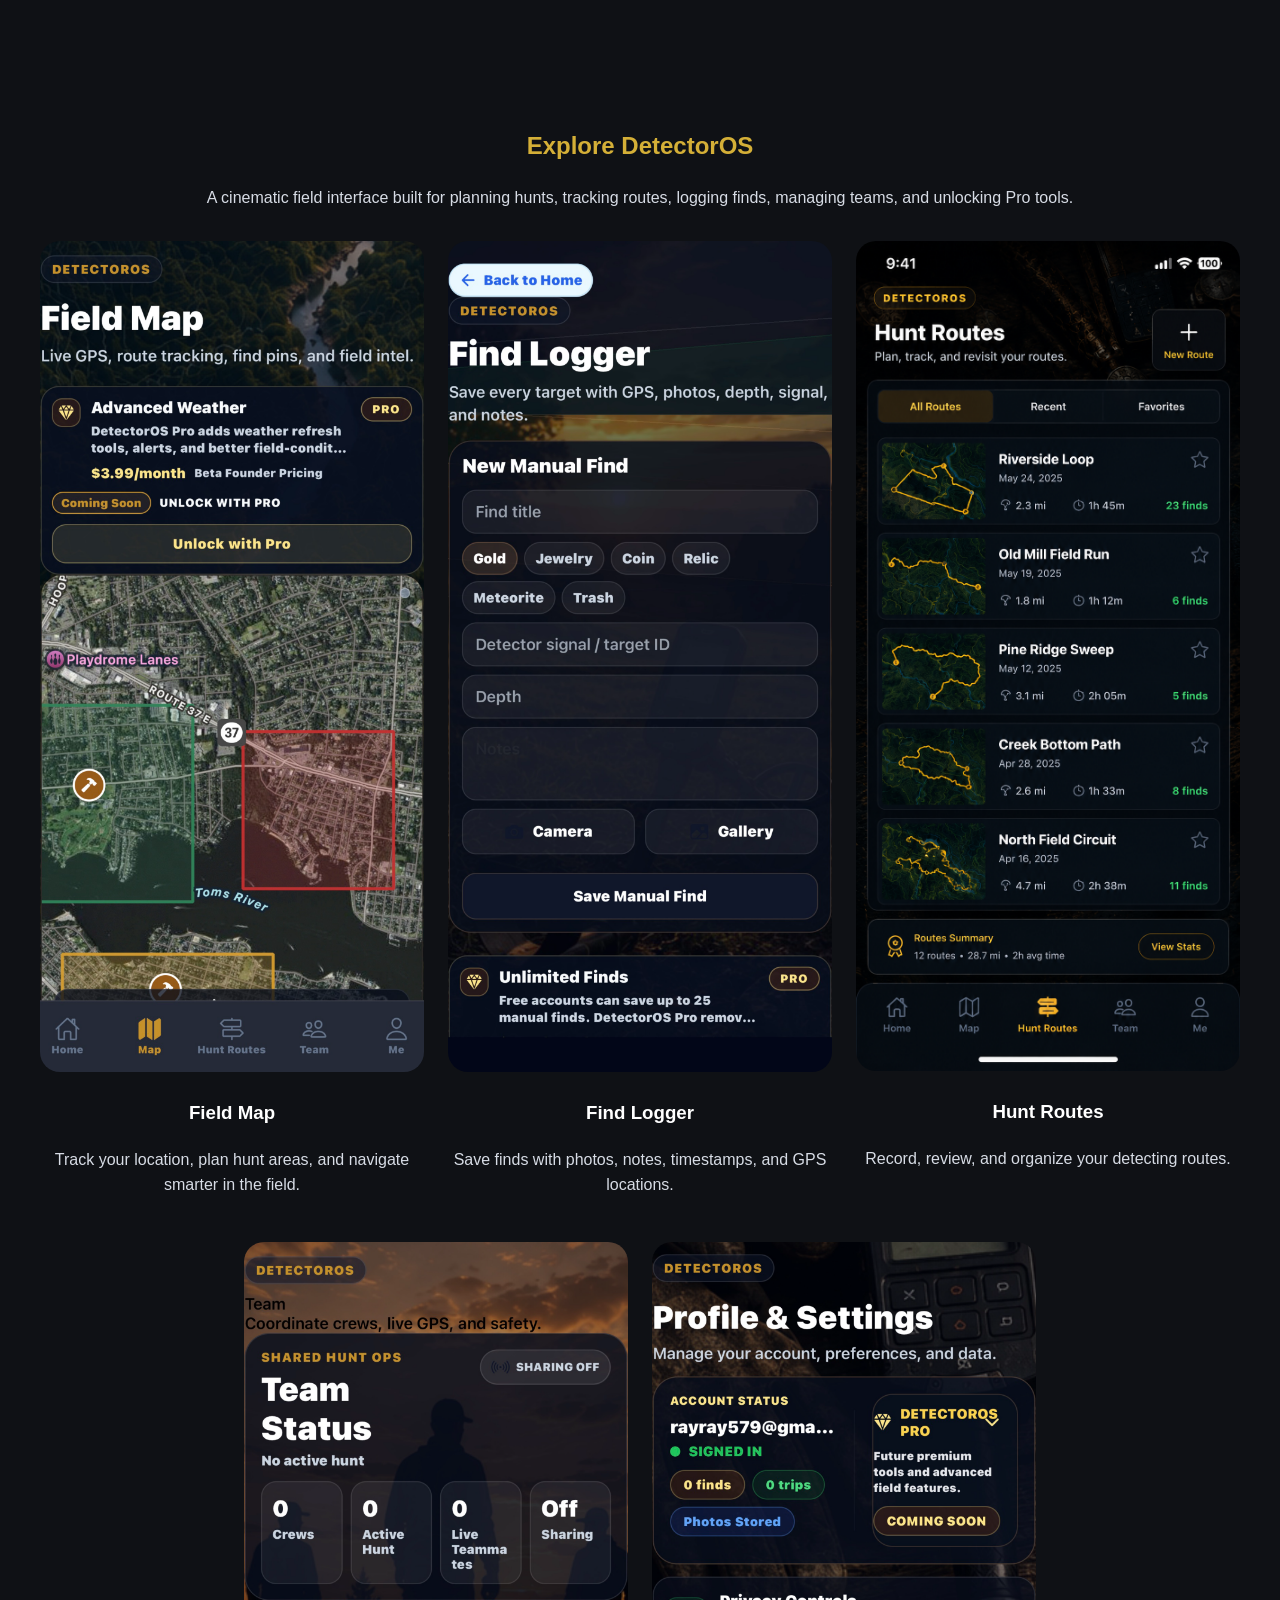
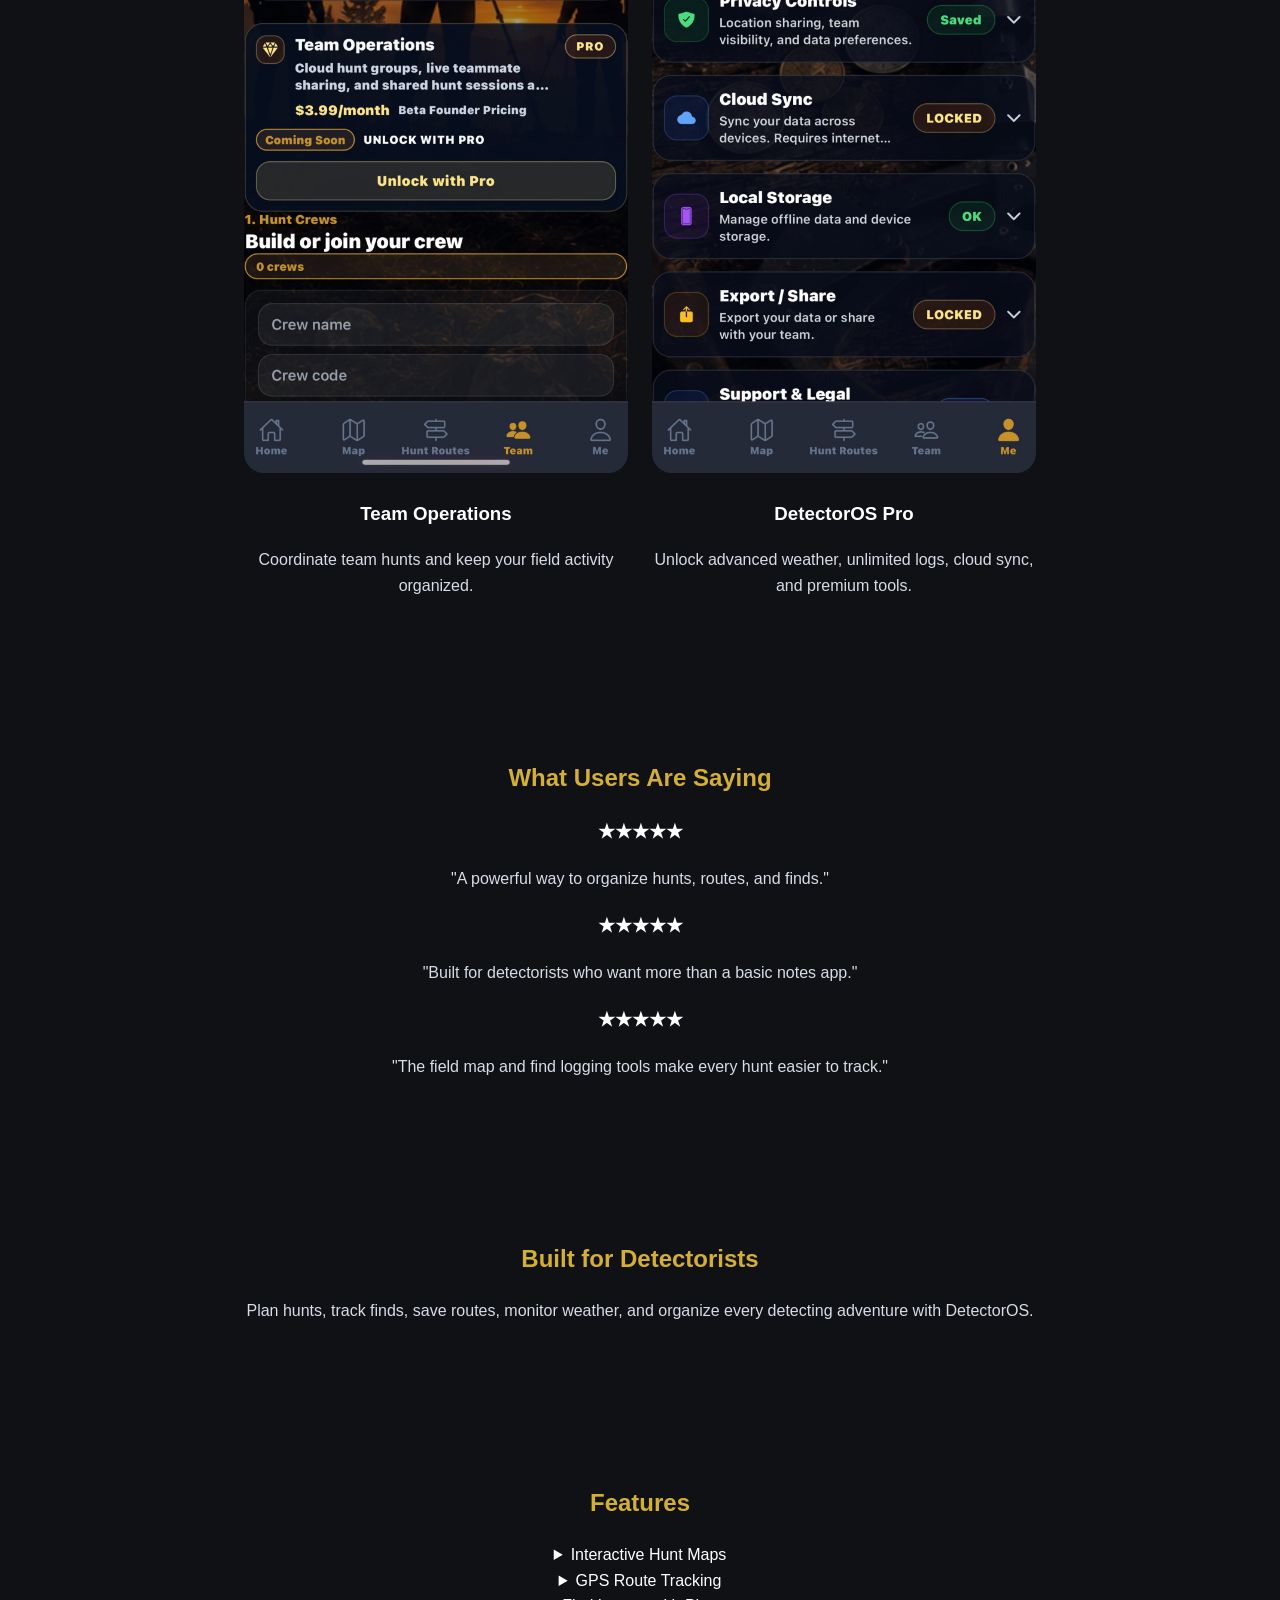
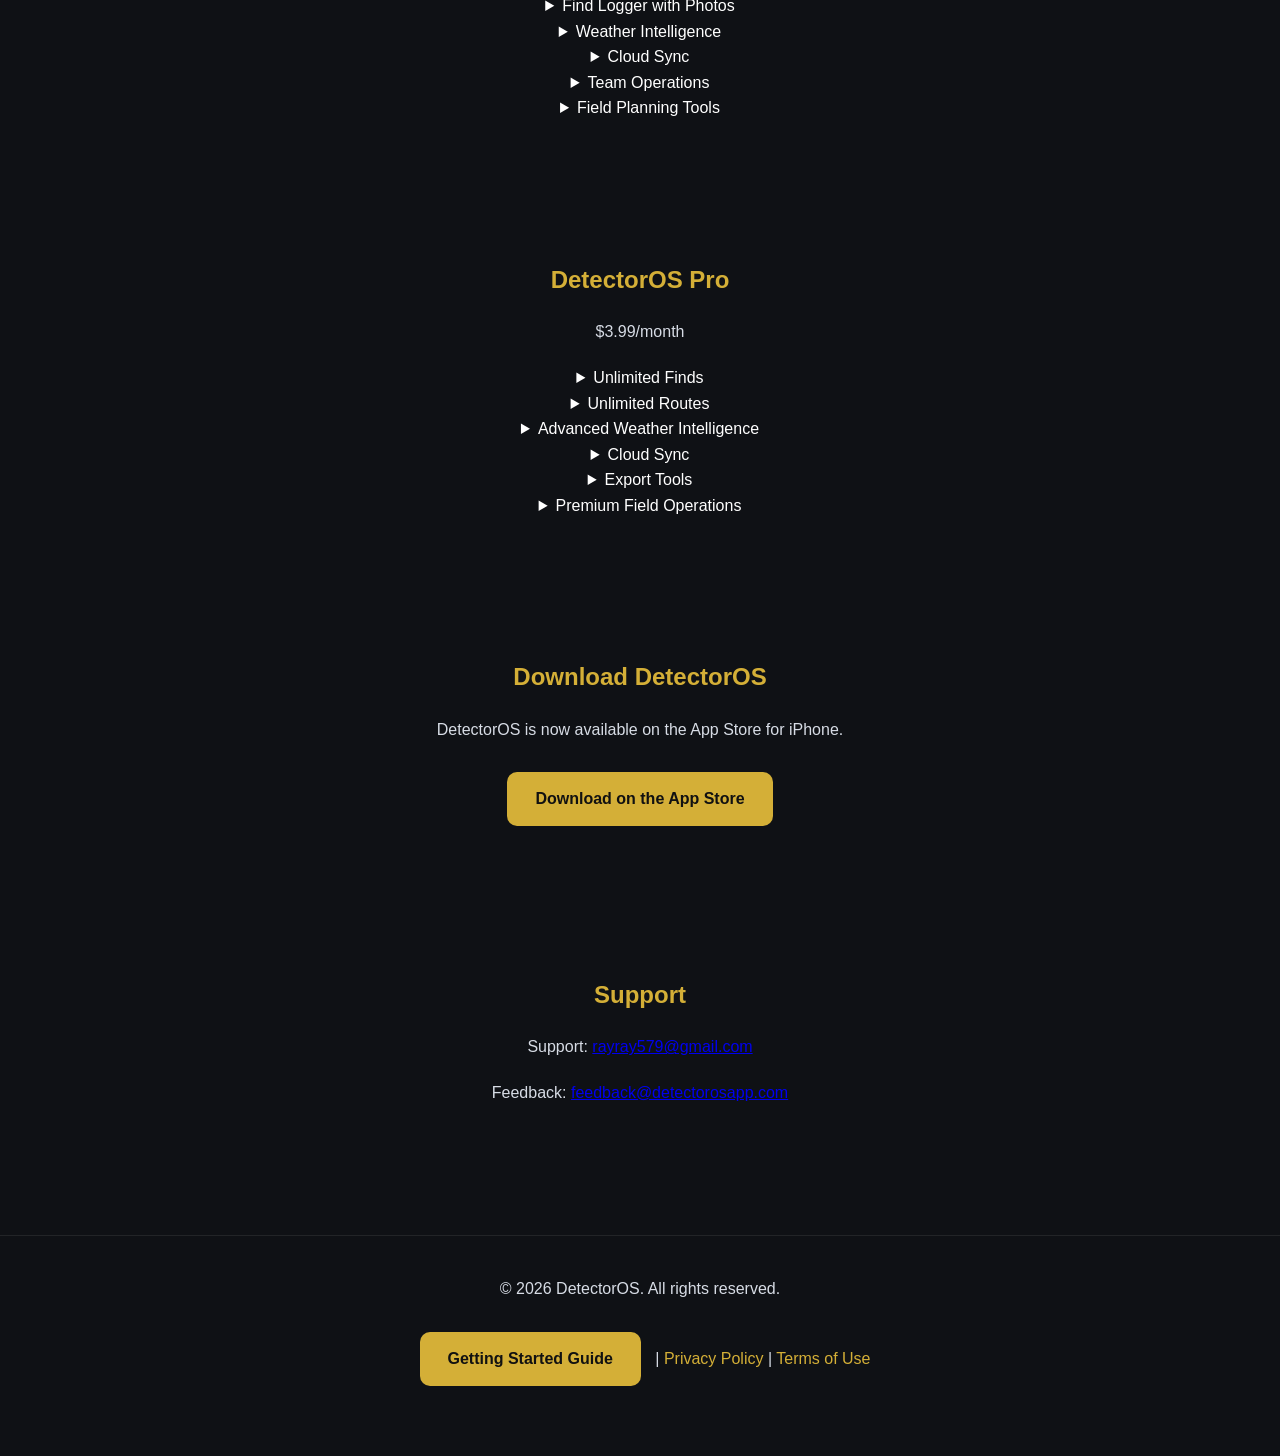
==== commit 1f95341e: "Remove markdown code block from index.html" ====
--- a/index.html
+++ b/index.html
@@ -1,4 +1,3 @@
-```html
 <!DOCTYPE html>
 <html lang="en">
 <head>
@@ -396,4 +395,3 @@
 
 </body>
 </html>
-```
